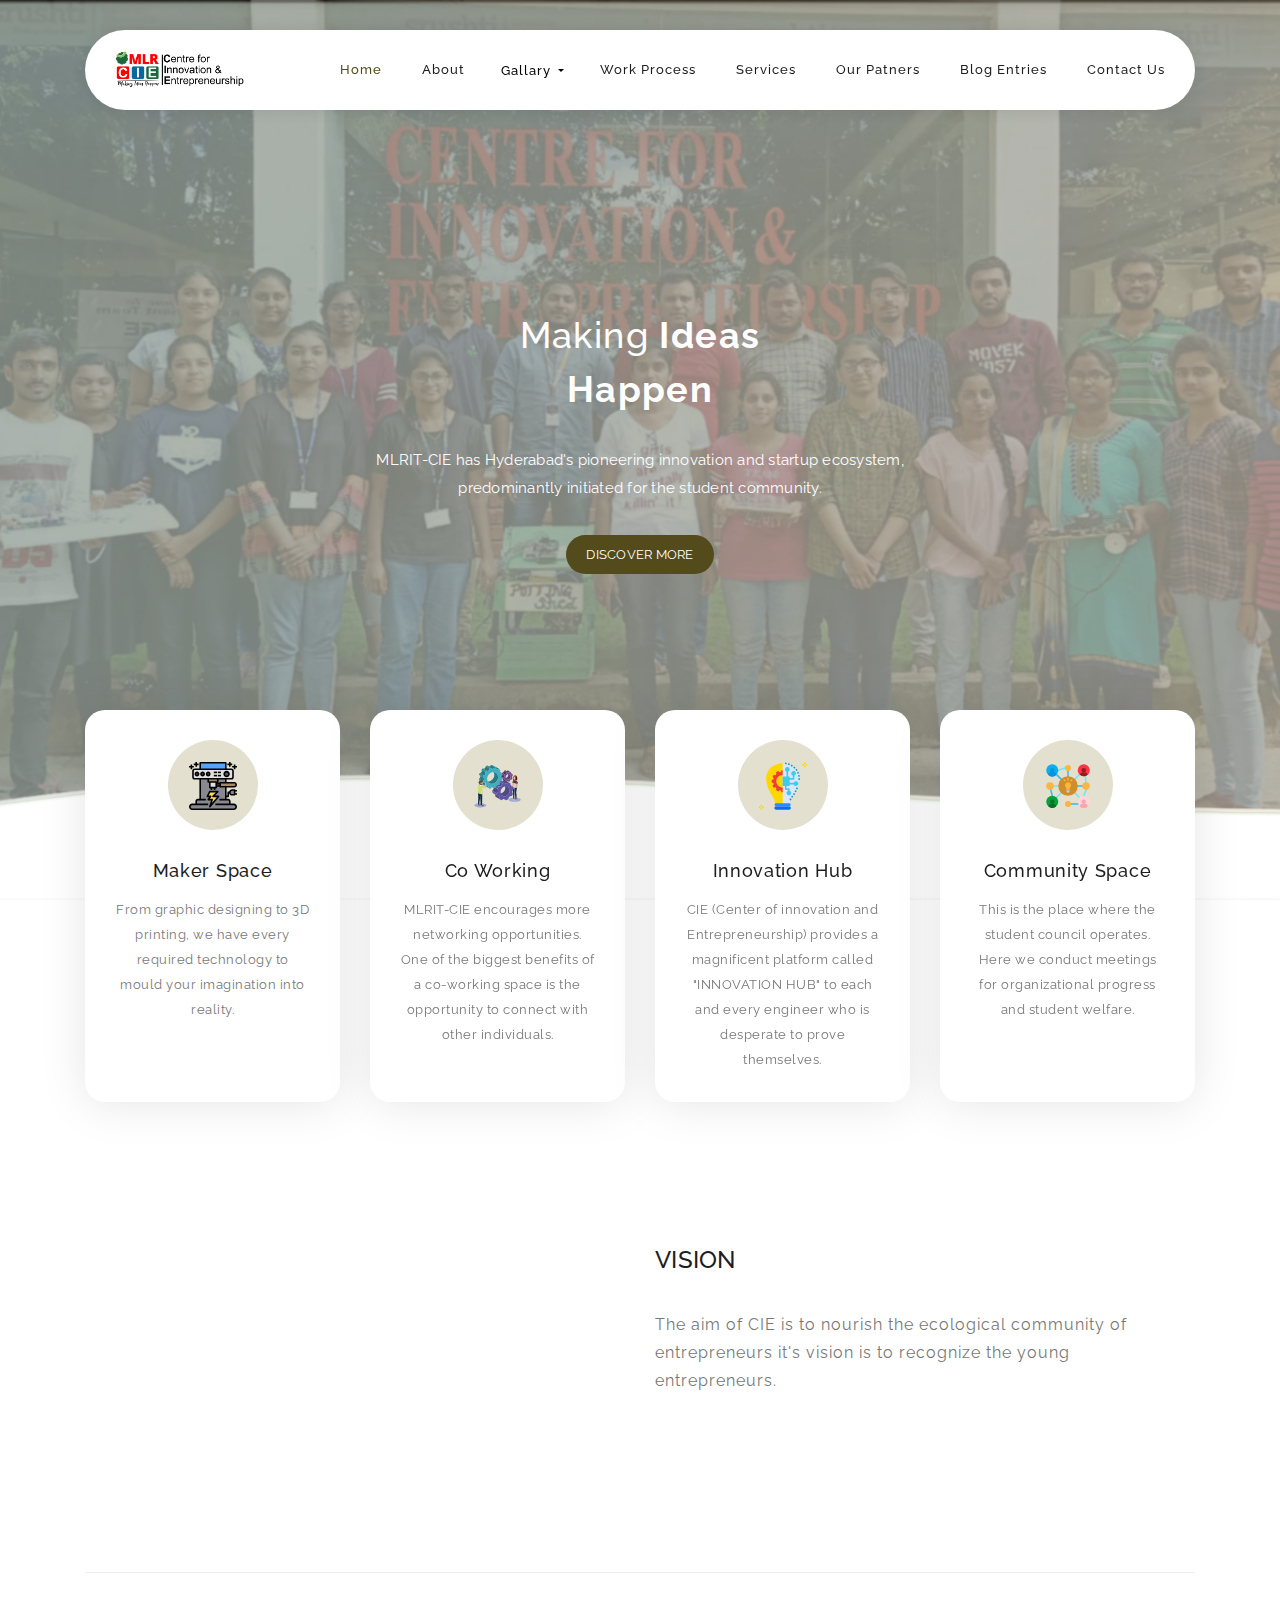
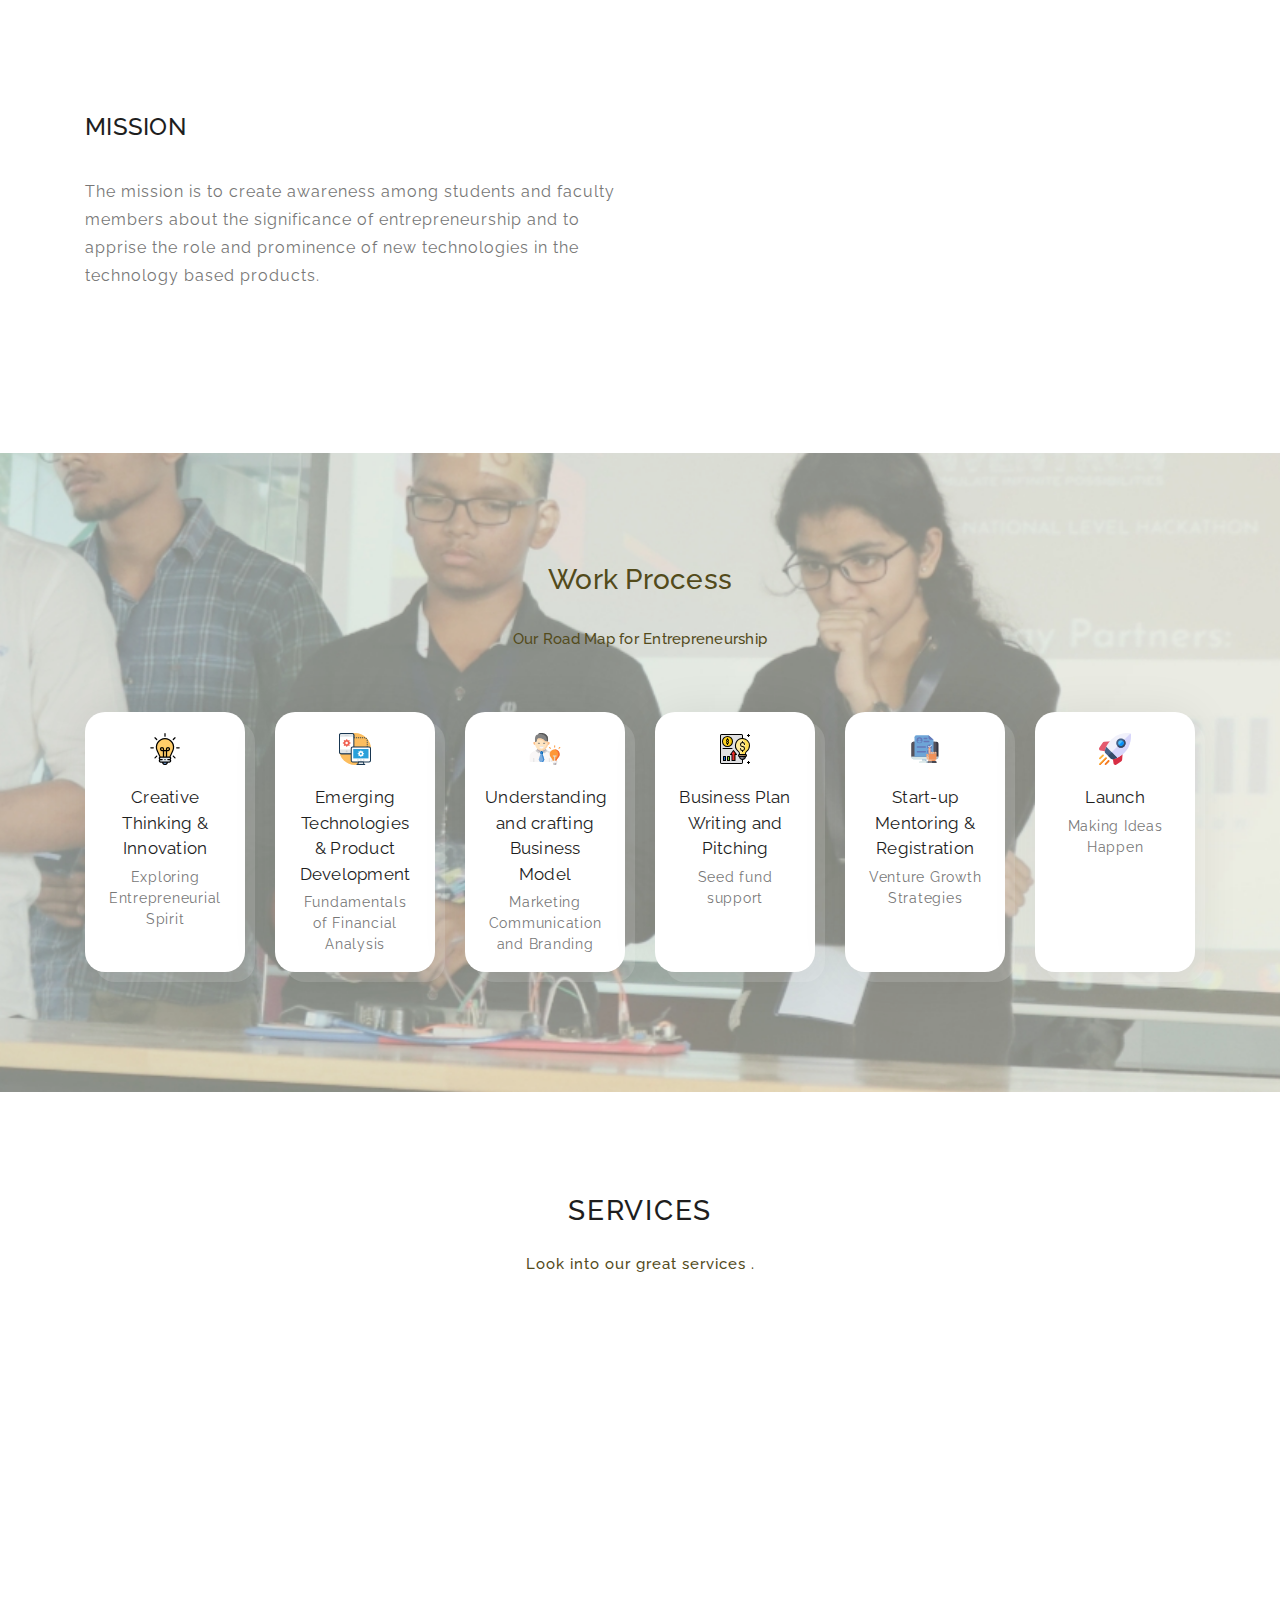
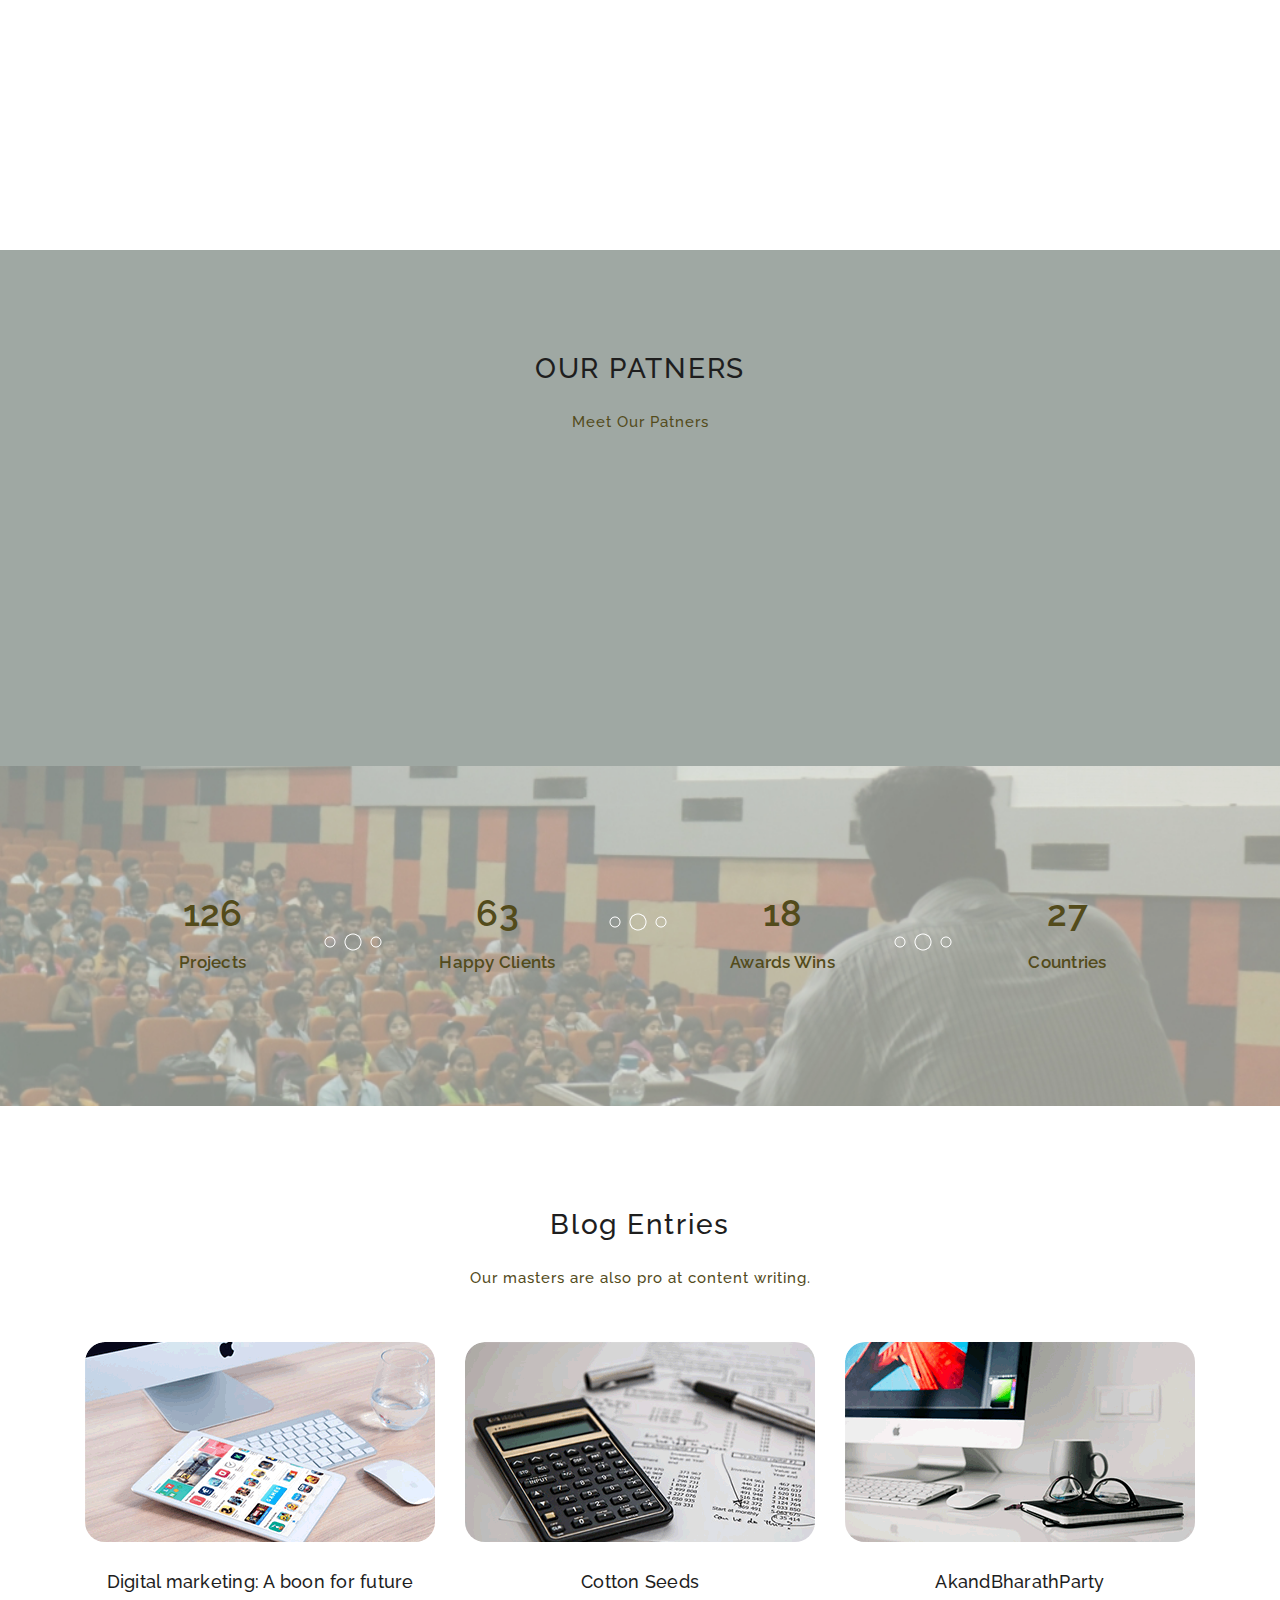
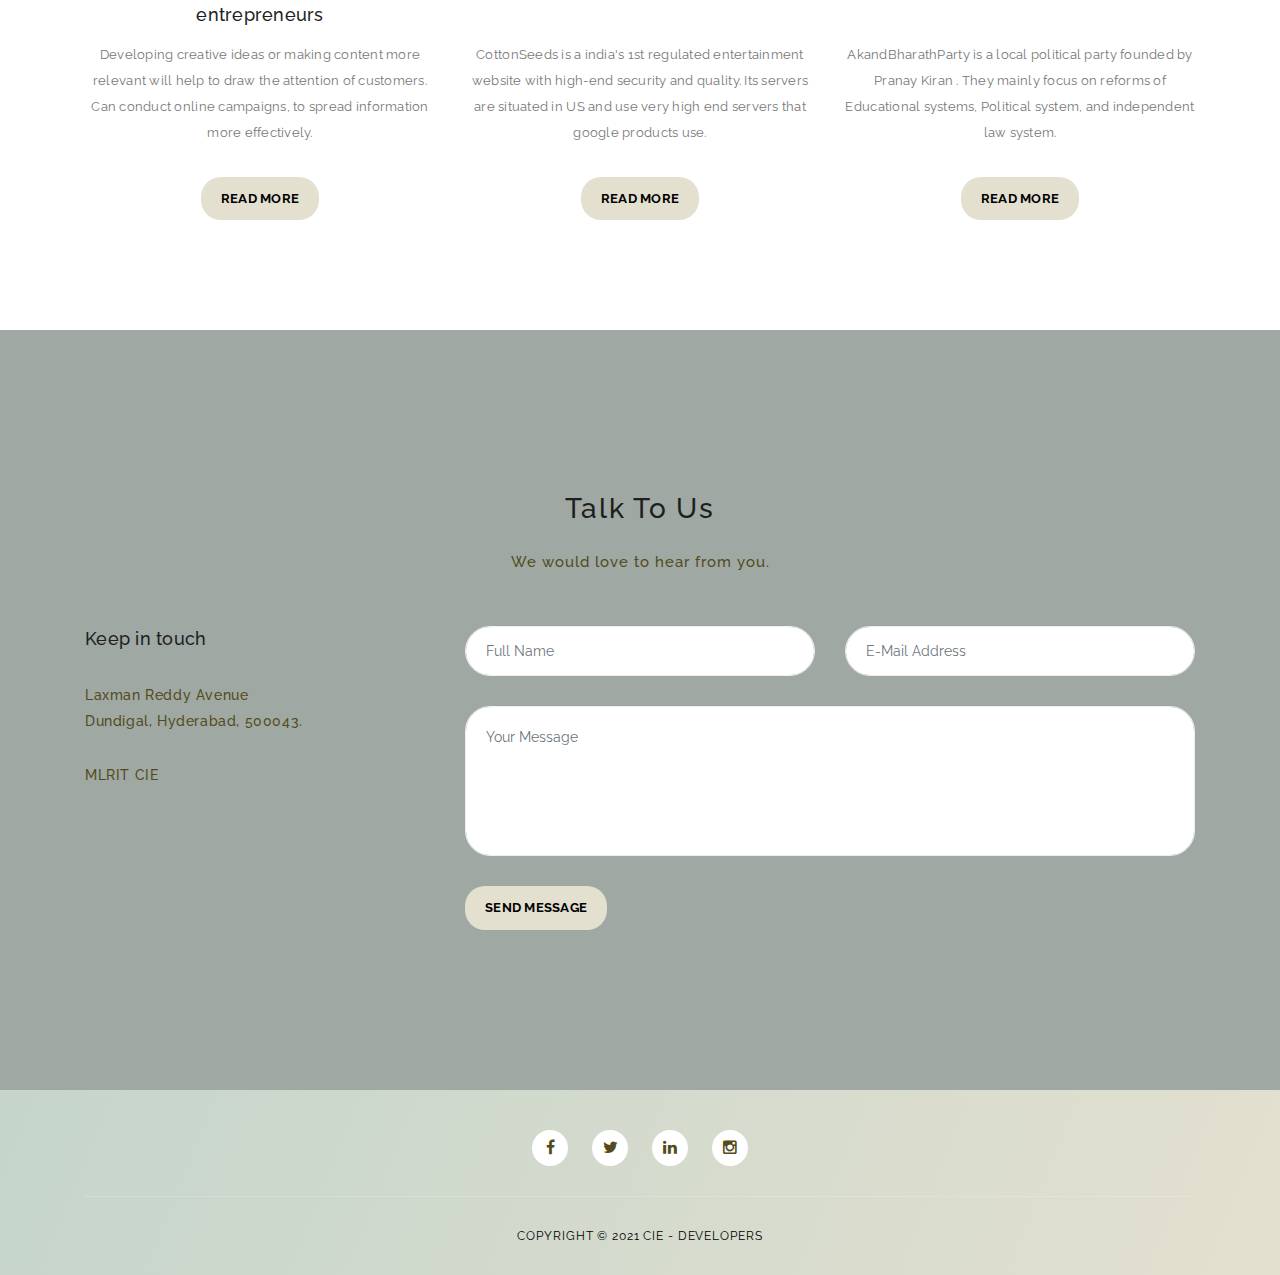
==== index.html @ 6cb30650 "CIE: /kick karthik & hemanth" ====
<!DOCTYPE html>
<html lang="en">
  <head>
    <meta charset="utf-8" />
    <meta
      name="viewport"
      content="width=device-width, initial-scale=1, shrink-to-fit=no"
    />
    <!-- <meta name="keywords" content="keyword #1, keyword #2, keyword #3"/> -->
    <meta name="robots" content="noindex" />
    <meta name="robots" content="nofollow" />
    <meta http-equiv="cache-control" content="no-cache" />
    <meta
      name="description"
      content="MLRIT-CIE has Hyderabad's pioneering innovation and startup ecosystem, predominantly initiated for the student community. "
    />
    <meta name="author" content="Pranay Kiran" />
    <link
      href="https://fonts.googleapis.com/css?family=Raleway:100,300,400,500,700,900"
      rel="stylesheet"
    />

    <title>CIE - MLRT</title>

    <!-- Additional CSS Files -->
    <link
      rel="stylesheet"
      type="text/css"
      href="assets/css/bootstrap.min.css"
    />

    <link rel="stylesheet" type="text/css" href="assets/css/font-awesome.css" />

    <link rel="stylesheet" href="assets/css/style.css" />
    <!-- JavaScript Bundle with Popper -->
    <script
      src="https://cdn.jsdelivr.net/npm/bootstrap@5.0.1/dist/js/bootstrap.bundle.min.js"
      integrity="sha384-gtEjrD/SeCtmISkJkNUaaKMoLD0//ElJ19smozuHV6z3Iehds+3Ulb9Bn9Plx0x4"
      crossorigin="anonymous"
    ></script>
  </head>

  <body>
    <!-- ***** Preloader Start ***** -->
    <div id="preloader">
      <div class="jumper">
        <div></div>
        <div></div>
        <div></div>
      </div>
    </div>
    <!-- ***** Preloader End ***** -->

    <!-- ***** Header Area Start ***** -->
    <header class="header-area header-sticky">
      <div class="container">
        <div class="row">
          <div class="col-12">
            <nav class="main-nav">
              <!-- ***** Logo Start ***** -->
              <a href="#" class="logo">
                <img
                  src="assets/images/logo.png"
                  alt="Softy Pinko"
                  width="130px"
                />
              </a>
              <!-- ***** Logo End ***** -->
              <!-- ***** Menu Start ***** -->
              <ul class="nav">
                <li><a href="#welcome" class="active">Home</a></li>
                <li><a href="#features">About</a></li>
                <li class="dropped dropdown">
                  <button
                    class="active btn-a-nav dropdown-toggle"
                    role="button"
                    onclick="window.location.href='#'"
                    id="dropdownMenuLink"
                    data-bs-toggle="dropdown"
                    aria-expanded="false"
                  >
                    Gallary
                  </button>
                  <ul class="dropdown-menu" aria-labelledby="dropdownMenuLink">
                    <li>
                      <a
                        class="dropdown-item"
                        onclick="window.location.href='team.html'"
                        href="#team"
                        >Team</a
                      >
                    </li>
                    <li>
                      <a
                        class="dropdown-item"
                        onclick="window.location.href='gallary.html'"
                        href="#events"
                        >Events</a
                      >
                    </li>
                  </ul>
                </li>
                <li><a href="#work-process">Work Process</a></li>
                <li><a href="#testimonials">Services</a></li>
                <li><a href="#pricing-plans">Our Patners</a></li>
                <li><a href="#blog">Blog Entries</a></li>
                <li><a href="#contact-us">Contact Us</a></li>
              </ul>
              <a class="menu-trigger">
                <span>Menu</span>
              </a>
              <!-- ***** Menu End ***** -->
            </nav>
          </div>
        </div>
      </div>
    </header>
    <!-- ***** Header Area End ***** -->

    <!-- ***** Welcome Area Start ***** -->
    <div class="welcome-area" id="welcome">
      <!-- ***** Header Text Start ***** -->
      <div class="header-text">
        <div class="container">
          <div class="row">
            <div
              class="
                offset-xl-3
                col-xl-6
                offset-lg-2
                col-lg-8 col-md-12 col-sm-12
              "
            >
              <h1>
                Making <strong>Ideas</strong><br />
                <strong>Happen</strong>
              </h1>
              <p>
                MLRIT-CIE has Hyderabad's pioneering innovation and startup
                ecosystem, predominantly initiated for the student community.
              </p>
              <a href="#features" class="main-button-slider">Discover More</a>
            </div>
          </div>
        </div>
      </div>
      <!-- ***** Header Text End ***** -->
    </div>
    <!-- ***** Welcome Area End ***** -->

    <!-- ***** Features Small Start ***** -->
    <section class="section home-feature">
      <div class="container">
        <div class="row">
          <div class="col-lg-12">
            <div class="row">
              <!-- ***** Features Small Item Start ***** -->
              <div
                class="col-lg-3 col-md-6 col-sm-6 col-12 feature-box"
                data-scroll-reveal="enter bottom move 50px over 0.6s after 0.2s"
              >
                <div class="features-small-item">
                  <div class="icon">
                    <i
                      ><img
                        src="assets/images/coffee-maker(1).svg"
                        alt=""
                        height="48px"
                    /></i>
                  </div>
                  <h5 class="features-title">Maker Space</h5>
                  <p>
                    From graphic designing to 3D printing, we have every
                    required technology to mould your imagination into reality.
                  </p>
                </div>
              </div>
              <!-- ***** Features Small Item End ***** -->

              <!-- ***** Features Small Item Start ***** -->
              <div
                class="col-lg-3 col-md-6 col-sm-6 col-12 feature-box"
                data-scroll-reveal="enter bottom move 50px over 0.6s after 0.2s"
              >
                <div class="features-small-item">
                  <div class="icon">
                    <i
                      ><img src="assets/images/cowork.svg" alt="" height="48px"
                    /></i>
                  </div>
                  <h5 class="features-title">Co Working</h5>
                  <p>
                    MLRIT-CIE encourages more networking opportunities. One of
                    the biggest benefits of a co-working space is the
                    opportunity to connect with other individuals.
                  </p>
                </div>
              </div>
              <!-- ***** Features Small Item End ***** -->

              <!-- ***** Features Small Item Start ***** -->
              <div
                class="col-lg-3 col-md-6 col-sm-6 col-12 feature-box"
                data-scroll-reveal="enter bottom move 50px over 0.6s after 0.4s"
              >
                <div class="features-small-item">
                  <div class="icon">
                    <i
                      ><img
                        src="assets/images/innovation.svg"
                        alt=""
                        height="48px"
                    /></i>
                  </div>
                  <h5 class="features-title">Innovation Hub</h5>
                  <p>
                    CIE (Center of innovation and Entrepreneurship) provides a
                    magnificent platform called "INNOVATION HUB" to each and
                    every engineer who is desperate to prove themselves.
                  </p>
                </div>
              </div>
              <!-- ***** Features Small Item End ***** -->

              <!-- ***** Features Small Item Start ***** -->
              <div
                class="col-lg-3 col-md-6 col-sm-6 col-12 feature-box"
                data-scroll-reveal="enter bottom move 50px over 0.6s after 0.6s"
              >
                <div class="features-small-item">
                  <div class="icon">
                    <i
                      ><img
                        src="assets/images/online-community.svg"
                        alt=""
                        height="48px"
                    /></i>
                  </div>
                  <h5 class="features-title">Community Space</h5>
                  <p>
                    This is the place where the student council operates. Here
                    we conduct meetings for organizational progress and student
                    welfare.
                  </p>
                </div>
              </div>
              <!-- ***** Features Small Item End ***** -->
            </div>
          </div>
        </div>
      </div>
    </section>
    <!-- ***** Features Small End ***** -->

    <!-- ***** Features Big Item Start ***** -->
    <section class="section padding-top-70 padding-bottom-0" id="features">
      <div class="container">
        <div class="row">
          <div
            class="col-lg-5 col-md-12 col-sm-12 align-self-center"
            data-scroll-reveal="enter left move 30px over 0.6s after 0.4s"
          >
            <img
              src="assets/images/creativity3.svg"
              class="rounded img-fluid d-block mx-auto"
              alt="App"
              width="280px"
            />
          </div>
          <div class="col-lg-1"></div>
          <div
            class="
              col-lg-6 col-md-12 col-sm-12
              align-self-center
              mobile-top-fix
            "
          >
            <div class="left-heading">
              <h2 class="section-title">VISION</h2>
            </div>
            <div class="left-text">
              <p>
                The aim of CIE is to nourish the ecological community of
                entrepreneurs it's vision is to recognize the young
                entrepreneurs.
              </p>
            </div>
          </div>
        </div>
        <div class="row">
          <div class="col-lg-12">
            <div class="hr"></div>
          </div>
        </div>
      </div>
    </section>
    <!-- ***** Features Big Item End ***** -->

    <!-- ***** Features Big Item Start ***** -->
    <section class="section padding-bottom-100">
      <div class="container">
        <div class="row">
          <div
            class="
              col-lg-6 col-md-12 col-sm-12
              align-self-center
              mobile-bottom-fix
            "
          >
            <div class="left-heading">
              <h2 class="section-title">MISSION</h2>
            </div>
            <div class="left-text">
              <p>
                The mission is to create awareness among students and faculty
                members about the significance of entrepreneurship and to
                apprise the role and prominence of new technologies in the
                technology based products.
              </p>
            </div>
          </div>
          <div class="col-lg-1"></div>
          <div
            class="
              col-lg-5 col-md-12 col-sm-12
              align-self-center
              mobile-bottom-fix-big
            "
            data-scroll-reveal="enter right move 30px over 0.6s after 0.4s"
          >
            <img
              src="assets/images/leadership.svg"
              class="rounded img-fluid d-block mx-auto"
              alt="App"
              width="280px"
            />
          </div>
        </div>
      </div>
    </section>
    <!-- ***** Features Big Item End ***** -->

    <!-- ***** Home Parallax Start ***** -->
    <section class="mini" id="work-process">
      <div class="mini-content">
        <div class="container">
          <div class="row">
            <div class="offset-lg-3 col-lg-6">
              <div class="info">
                <h1>Work Process</h1>
                <p>Our Road Map for Entrepreneurship</p>
              </div>
            </div>
          </div>

          <!-- ***** Mini Box Start ***** -->
          <div class="row">
            <div class="col-lg-2 col-md-3 col-sm-6 col-6">
              <a href="#" class="mini-box">
                <i
                  ><img src="assets/images/light-bulb.svg" alt="" width="32px"
                /></i>
                <strong>Creative Thinking & Innovation</strong>
                <span> Exploring Entrepreneurial Spirit </span>
              </a>
            </div>
            <div class="col-lg-2 col-md-3 col-sm-6 col-6">
              <a href="#" class="mini-box">
                <i
                  ><img src="assets/images/technology.svg" alt="" width="32px"
                /></i>
                <strong>Emerging Technologies & Product Development </strong>
                <span>Fundamentals of Financial Analysis </span>
              </a>
            </div>
            <div class="col-lg-2 col-md-3 col-sm-6 col-6">
              <a href="#" class="mini-box">
                <i><img src="assets/images/idea.svg" alt="" width="32px" /></i>
                <strong>Understanding and crafting Business Model</strong>
                <span>Marketing Communication and Branding </span>
              </a>
            </div>
            <div class="col-lg-2 col-md-3 col-sm-6 col-6">
              <a href="#" class="mini-box">
                <i
                  ><img src="assets/images/business.svg" alt="" width="32px"
                /></i>
                <strong>Business Plan Writing and Pitching </strong>
                <span>Seed fund support </span>
              </a>
            </div>
            <div class="col-lg-2 col-md-3 col-sm-6 col-6">
              <a href="#" class="mini-box">
                <i
                  ><img src="assets/images/enrollment.svg" alt="" width="32px"
                /></i>
                <strong>Start-up Mentoring & Registration </strong>
                <span>Venture Growth Strategies </span>
              </a>
            </div>
            <div class="col-lg-2 col-md-3 col-sm-6 col-6">
              <a href="#" class="mini-box">
                <i
                  ><img src="assets/images/shuttle.svg" alt="" width="32px"
                /></i>
                <strong>Launch</strong>
                <span>Making Ideas Happen</span>
              </a>
            </div>
          </div>
          <!-- ***** Mini Box End ***** -->
        </div>
      </div>
    </section>
    <!-- ***** Home Parallax End ***** -->

    <!-- ***** Testimonials Start ***** -->
    <section class="section" id="testimonials">
      <div class="container">
        <!-- ***** Section Title Start ***** -->
        <div class="row">
          <div class="col-lg-12">
            <div class="center-heading">
              <h2 class="section-title">SERVICES</h2>
            </div>
          </div>
          <div class="offset-lg-3 col-lg-6">
            <div class="center-text">
              <p>Look into our great services .</p>
            </div>
          </div>
        </div>
        <!-- ***** Section Title End ***** -->

        <div class="row">
          <div class="col-lg-12">
            <div class="row">
              <!-- ***** Features Small Item Start ***** -->
              <div
                class="col-lg-4 col-md-6 col-sm-6 col-12"
                data-scroll-reveal="enter bottom move 50px over 0.6s after 0.2s"
              >
                <div class="features-small-item">
                  <div class="icon">
                    <i
                      ><img
                        src="assets/images/mentorship.svg"
                        alt=""
                        height="48px"
                    /></i>
                  </div>
                  <h5 class="features-title">Mentoring program</h5>
                  <p>
                    We provide better mentoring and guidelines to freshman
                    engineering students in their micro projects. Members of CIE
                    get a chance to guide, motivate, provide technical support
                    and enhance students success rate in their micro projects.
                  </p>
                </div>
              </div>
              <!-- ***** Features Small Item End ***** -->

              <!-- ***** Features Small Item Start ***** -->
              <div
                class="col-lg-4 col-md-6 col-sm-6 col-12"
                data-scroll-reveal="enter bottom move 50px over 0.6s after 0.4s"
              >
                <div class="features-small-item">
                  <div class="icon">
                    <i
                      ><img
                        src="assets/images/acceleration.svg"
                        alt=""
                        height="48px"
                    /></i>
                  </div>
                  <h5 class="features-title">Makerspace Acceleration</h5>
                  <p>
                    This platform was set up to emphasize the innovative ideas
                    of the students. It is equipped with various machines like
                    3D laser cutting machines, Printers and multimedia
                    workstation. Under this, we conduct many hackathons, events,
                    capstone projects, robotics, IoT, AR/VR programming and much
                    more.
                  </p>
                </div>
              </div>
              <!-- ***** Features Small Item End ***** -->

              <!-- ***** Features Small Item Start ***** -->
              <div
                class="col-lg-4 col-md-6 col-sm-6 col-12"
                data-scroll-reveal="enter bottom move 50px over 0.6s after 0.6s"
              >
                <div class="features-small-item">
                  <div class="icon">
                    <i
                      ><img src="assets/images/fund.svg" alt="" height="48px"
                    /></i>
                  </div>
                  <h5 class="features-title">NEN</h5>
                  <p>
                    MLRIT CIE provides an entrepreneurship course where
                    engineers step into the world of business. Here, they have a
                    fair number of opportunities to develop their ideas into
                    ventures. This course is provided by a reputed organization,
                    the ”Wadhwani foundation”, which lays a path for many
                    desperate engineers who are willing to become successful
                    entrepreneurs.
                  </p>
                </div>
              </div>
              <!-- ***** Features Small Item End ***** -->
            </div>
          </div>
        </div>
      </div>
    </section>
    <!-- ***** Testimonials End ***** -->

    <!-- ***** Pricing Plans Start ***** -->
    <section class="section colored" id="pricing-plans">
      <div class="container">
        <!-- ***** Section Title Start ***** -->
        <div class="row">
          <div class="col-lg-12">
            <div class="center-heading">
              <h2 class="section-title">OUR PATNERS</h2>
            </div>
          </div>
          <div class="offset-lg-3 col-lg-6">
            <div class="center-text">
              <p>Meet Our Patners</p>
            </div>
          </div>
        </div>
        <!-- ***** Section Title End ***** -->

        <div
          class="row"
          style="
            display: grid;
            grid-template-columns: repeat(auto-fit, minmax(110px, 1fr));
            padding-left: 23px;
          "
        >
          <!-- ***** Pricing Item Start ***** -->
          <div
            class="patner-box"
            data-scroll-reveal="enter bottom move 50px over 0.6s after 0.2s"
          >
            <img src="assets\patners\codegyanPNG.png" width="100px" />
          </div>
          <div
            class="patner-box"
            data-scroll-reveal="enter bottom move 50px over 0.6s after 0.2s"
          >
            <img src="assets\patners\DSTpng.png" width="100px" />
          </div>
          <div
            class="patner-box"
            data-scroll-reveal="enter bottom move 50px over 0.6s after 0.2s"
          >
            <img src="assets\patners\EDIpng.png" width="100px" />
          </div>
          <div
            class="patner-box"
            data-scroll-reveal="enter bottom move 50px over 0.6s after 0.2s"
          >
            <img src="assets\patners\IICpng.png" width="100px" />
          </div>
          <div
            class="patner-box"
            data-scroll-reveal="enter bottom move 50px over 0.6s after 0.2s"
          >
            <img src="assets\patners\isbPNG.png" width="100px" />
          </div>
          <div
            class="patner-box"
            data-scroll-reveal="enter bottom move 50px over 0.6s after 0.2s"
          >
            <img src="assets\patners\MADBLKSpng.png" width="100px" />
          </div>
          <div
            class="patner-box"
            data-scroll-reveal="enter bottom move 50px over 0.6s after 0.2s"
          >
            <img src="assets\patners\MSMEpng.png" width="100px" />
          </div>
          <div
            class="patner-box"
            data-scroll-reveal="enter bottom move 50px over 0.6s after 0.2s"
          >
            <img src="assets\patners\strtupindPNG.png" width="100px" />
          </div>
          <div
            class="patner-box"
            data-scroll-reveal="enter bottom move 50px over 0.6s after 0.2s"
          >
            <img src="assets\patners\task png.png" width="100px" />
          </div>
          <div
            class="patner-box"
            data-scroll-reveal="enter bottom move 50px over 0.6s after 0.2s"
          >
            <img src="assets\patners\thubpng.png" width="100px" />
          </div>
          <div
            class="patner-box"
            data-scroll-reveal="enter bottom move 50px over 0.6s after 0.2s"
          >
            <img src="assets\patners\TICpng.png" width="100px" />
          </div>
          <div
            class="patner-box"
            data-scroll-reveal="enter bottom move 50px over 0.6s after 0.2s"
          >
            <img src="assets\patners\WADWANIpng.png" width="100px" />
          </div>
          <!-- ***** Pricing Item End ***** -->

          <!-- ***** Pricing Item End ***** -->
        </div>
      </div>
    </section>
    <!-- ***** Pricing Plans End ***** -->

    <!-- ***** Counter Parallax Start ***** -->
    <section class="counter">
      <div class="content">
        <div class="container">
          <div class="row">
            <div class="col-lg-3 col-md-6 col-sm-12">
              <div class="count-item decoration-bottom">
                <strong>126</strong>
                <span>Projects</span>
              </div>
            </div>
            <div class="col-lg-3 col-md-6 col-sm-12">
              <div class="count-item decoration-top">
                <strong>63</strong>
                <span>Happy Clients</span>
              </div>
            </div>
            <div class="col-lg-3 col-md-6 col-sm-12">
              <div class="count-item decoration-bottom">
                <strong>18</strong>
                <span>Awards Wins</span>
              </div>
            </div>
            <div class="col-lg-3 col-md-6 col-sm-12">
              <div class="count-item">
                <strong>27</strong>
                <span>Countries</span>
              </div>
            </div>
          </div>
        </div>
      </div>
    </section>
    <!-- ***** Counter Parallax End ***** -->

    <!-- ***** Blog Start ***** -->
    <section class="section" id="blog">
      <div class="container">
        <!-- ***** Section Title Start ***** -->
        <div class="row">
          <div class="col-lg-12">
            <div class="center-heading">
              <h2 class="section-title">Blog Entries</h2>
            </div>
          </div>
          <div class="offset-lg-3 col-lg-6">
            <div class="center-text">
              <p>Our masters are also pro at content writing.</p>
            </div>
          </div>
        </div>
        <!-- ***** Section Title End ***** -->

        <div class="row">
          <div class="col-lg-4 col-md-6 col-sm-12">
            <div class="blog-post-thumb">
              <div class="img">
                <img src="assets/images/blog-item-01.png" alt="" />
              </div>
              <div class="blog-content">
                <h3>
                  <a
                    href="https://mlritcie.blogspot.com/2021/03/digital-marketing-boon-for-future.html"
                    >Digital marketing: A boon for future entrepreneurs</a
                  >
                </h3>
                <div class="text">
                  Developing creative ideas or making content more relevant will
                  help to draw the attention of customers. Can conduct online
                  campaigns, to spread information more effectively.
                </div>
                <a
                  href="https://mlritcie.blogspot.com/2021/03/digital-marketing-boon-for-future.html"
                  class="main-button"
                  >Read More</a
                >
              </div>
            </div>
          </div>
          <div class="col-lg-4 col-md-6 col-sm-12">
            <div class="blog-post-thumb">
              <div class="img">
                <img src="assets/images/blog-item-02.png" alt="" />
              </div>
              <div class="blog-content">
                <h3>
                  <a href="https://cottonseeds.org">Cotton Seeds</a>
                </h3>
                <div class="text">
                  CottonSeeds is a india's 1st regulated entertainment website
                  with high-end security and quality. Its servers are situated
                  in US and use very high end servers that google products use.
                </div>
                <a href="https://cottonseeds.org" class="main-button"
                  >Read More</a
                >
              </div>
            </div>
          </div>
          <div class="col-lg-4 col-md-6 col-sm-12">
            <div class="blog-post-thumb">
              <div class="img">
                <img src="assets/images/blog-item-03.png" alt="" />
              </div>
              <div class="blog-content">
                <h3>
                  <a href="https://pranaykiran.netlify.app"
                    >AkandBharathParty</a
                  >
                </h3>
                <div class="text">
                  AkandBharathParty is a local political party founded by Pranay
                  Kiran . They mainly focus on reforms of Educational systems,
                  Political system, and independent law system.
                </div>
                <a href="https://pranaykiran.netlify.app" class="main-button"
                  >Read More</a
                >
              </div>
            </div>
          </div>
        </div>
      </div>
    </section>
    <!-- ***** Blog End ***** -->

    <!-- ***** Contact Us Start ***** -->
    <section class="section colored" id="contact-us">
      <div class="container">
        <!-- ***** Section Title Start ***** -->
        <div class="row">
          <div class="col-lg-12">
            <div class="center-heading">
              <h2 class="section-title">Talk To Us</h2>
            </div>
          </div>
          <div class="offset-lg-3 col-lg-6">
            <div class="center-text">
              <p>We would love to hear from you.</p>
            </div>
          </div>
        </div>
        <!-- ***** Section Title End ***** -->

        <div class="row">
          <!-- ***** Contact Text Start ***** -->
          <div class="col-lg-4 col-md-6 col-sm-12">
            <h5 class="margin-bottom-30">Keep in touch</h5>
            <div class="contact-text">
              <p>
                Laxman Reddy Avenue
                <br />Dundigal, Hyderabad, 500043.
              </p>
              <p>MLRIT CIE</p>
            </div>
          </div>
          <!-- ***** Contact Text End ***** -->

          <!-- ***** Contact Form Start ***** -->
          <div class="col-lg-8 col-md-6 col-sm-12">
            <div class="contact-form">
              <form id="contact" action="" method="get">
                <div class="row">
                  <div class="col-lg-6 col-md-12 col-sm-12">
                    <fieldset>
                      <input
                        name="name"
                        type="text"
                        class="form-control"
                        id="name"
                        placeholder="Full Name"
                        required=""
                      />
                    </fieldset>
                  </div>
                  <div class="col-lg-6 col-md-12 col-sm-12">
                    <fieldset>
                      <input
                        name="email"
                        type="email"
                        class="form-control"
                        id="email"
                        placeholder="E-Mail Address"
                        required=""
                      />
                    </fieldset>
                  </div>
                  <div class="col-lg-12">
                    <fieldset>
                      <textarea
                        name="message"
                        rows="6"
                        class="form-control"
                        id="message"
                        placeholder="Your Message"
                        required=""
                      ></textarea>
                    </fieldset>
                  </div>
                  <div class="col-lg-12">
                    <fieldset>
                      <button
                        type="submit"
                        id="form-submit"
                        class="main-button"
                      >
                        Send Message
                      </button>
                    </fieldset>
                  </div>
                </div>
              </form>
            </div>
          </div>
          <!-- ***** Contact Form End ***** -->
        </div>
      </div>
    </section>
    <!-- ***** Contact Us End ***** -->
    <section id="gallary"></section>
    <section id="team"></section>
    <section id="events"></section>

    <!-- ***** Footer Start ***** -->
    <footer>
      <div class="container">
        <div class="row">
          <div class="col-lg-12 col-md-12 col-sm-12">
            <ul class="social">
              <li>
                <a href="https://www.facebook.com/Mlrit_cie"
                  ><i class="fa fa-facebook"></i
                ></a>
              </li>
              <li>
                <a href="https://twitter.com/MlrFor"
                  ><i class="fa fa-twitter"></i
                ></a>
              </li>
              <li>
                <a href="https://www.linkedin.com/company/mlrit-cie/"
                  ><i class="fa fa-linkedin"></i
                ></a>
              </li>
              <li>
                <a href="https://instagram.com/mlritcie"
                  ><i class="fa fa-instagram"></i
                ></a>
              </li>
            </ul>
          </div>
        </div>
        <div class="row">
          <div class="col-lg-12">
            <p class="copyright">Copyright &copy; 2021 CIE - DEVELOPERS</p>
          </div>
        </div>
      </div>
    </footer>

    <!-- jQuery -->
    <script src="assets/js/jquery-2.1.0.min.js"></script>

    <!-- Bootstrap -->
    <script src="assets/js/popper.js"></script>
    <script src="assets/js/bootstrap.min.js"></script>

    <!-- Plugins -->
    <script src="assets/js/scrollreveal.min.js"></script>
    <script src="assets/js/waypoints.min.js"></script>
    <script src="assets/js/jquery.counterup.min.js"></script>
    <script src="assets/js/imgfix.min.js"></script>

    <!-- Global Init -->
    <script src="assets/js/custom.js"></script>
  </body>
</html>
---- assets/css/style.css ----
/*

Softy Pinko

https://templatemo.com/tm-535-softy-pinko

*/
/* ---------------------------------------------
Table of contents
------------------------------------------------
01. font & reset css
02. reset
03. global styles
04. header
05. welcome
06. features
07. team
08. pricing
09. blog
10. contact
11. footer
12. preloader

--------------------------------------------- */
/* 
---------------------------------------------
font & reset css
--------------------------------------------- 
*/
@import url("https://fonts.googleapis.com/css?family=Raleway:100,300,400,500,700,900");
/* 
---------------------------------------------
reset
--------------------------------------------- 
*/
html,
body,
div,
span,
applet,
object,
iframe,
h1,
h2,
h3,
h4,
h5,
h6,
p,
blockquote,
div pre,
a,
abbr,
acronym,
address,
big,
cite,
code,
del,
dfn,
em,
font,
img,
ins,
kbd,
q,
s,
samp,
small,
strike,
strong,
sub,
sup,
tt,
var,
b,
u,
i,
center,
dl,
dt,
dd,
ol,
ul,
li,
figure,
header,
nav,
section,
article,
aside,
footer,
figcaption {
  margin: 0;
  padding: 0;
  border: 0;
  outline: 0;
}

.clearfix:after {
  content: ".";
  display: block;
  clear: both;
  visibility: hidden;
  line-height: 0;
  height: 0;
}

.clearfix {
  display: inline-block;
}

html[xmlns] .clearfix {
  display: block;
}

* html .clearfix {
  height: 1%;
}

ul,
li {
  padding: 0;
  margin: 0;
  list-style: none;
}

header,
nav,
section,
article,
aside,
footer,
hgroup {
  display: block;
}

* {
  box-sizing: border-box;
}

html,
body {
  font-family: "Raleway", sans-serif;
  font-weight: 400;
  background-color: #fff;
  font-size: 16px;
  -ms-text-size-adjust: 100%;
  -webkit-font-smoothing: antialiased;
  -moz-osx-font-smoothing: grayscale;
}

a {
  text-decoration: none !important;
}

h1,
h2,
h3,
h4,
h5,
h6 {
  margin-top: 0px;
  margin-bottom: 0px;
}

ul {
  margin-bottom: 0px;
}

/* 
---------------------------------------------
global styles
--------------------------------------------- 
*/
html,
body {
  background: #fff;
  font-family: "Raleway", sans-serif;
}

::selection {
  background: #ff589e;
  color: #fff;
}

::-moz-selection {
  background: #ff589e;
  color: #fff;
}

.section {
  position: relative;
  padding-top: 100px;
  padding-bottom: 80px;
}

.section.colored {
  background: #9fa8a3;
}

.hr {
  bottom: 0px;
  width: 100%;
  height: 1px;
  margin-top: 100px;
  border-bottom: 1px solid #eee;
}

.left-heading.light .section-title {
  color: #ffffff;
}

.left-heading .section-title {
  font-weight: 500;
  font-size: 24px;
  line-height: 42px;
  color: #1e1e1e;
  letter-spacing: 0.25px;
  margin-bottom: 30px;
  position: relative;
}

.center-heading {
  text-align: center;
}

.center-heading .section-title {
  font-weight: 500;
  font-size: 28px;
  color: #1e1e1e;
  letter-spacing: 1.75px;
  line-height: 38px;
  margin-bottom: 20px;
}

.center-heading.colored .section-title {
  color: #ffffff;
}

.center-text {
  text-align: center;
  font-weight: 500;
  font-size: 16px;
  color: #777;
  line-height: 28px;
  letter-spacing: 1px;
  margin-bottom: 50px;
}

.center-text.colored {
  color: #fff;
}

.center-text p {
  font-size: 15px;
  color: #534b1b;
  margin-bottom: 30px;
}

.left-text {
  font-weight: 400;
  font-size: 16px;
  color: #777;
  line-height: 28px;
  letter-spacing: 1px;
}

.left-text.light {
  color: #fff;
}

.left-text p {
  margin-bottom: 30px;
}

.left-text p.dark {
  color: #3b566e;
}

.padding-bottom-top-60 {
  padding-top: 60px !important;
  padding-bottom: 60px !important;
}

.padding-bottom-80 {
  padding-bottom: 80px !important;
}

.padding-bottom-100 {
  padding-bottom: 100px !important;
}

.border-bottom {
  border-bottom: 1px solid #eee !important;
}

.mbottom-30 {
  margin-bottom: 30px !important;
}

.align-self-center {
  -ms-flex-item-align: center !important;
  align-self: center !important;
}

.align-self-bottom {
  -ms-flex-item-align: flex-end !important;
  align-self: flex-end !important;
}

.padding-bottom-0 {
  padding-bottom: 0px !important;
}

.padding-top-0 {
  padding-top: 0px !important;
}

.padding-top-80 {
  padding-top: 80px !important;
}

.padding-top-70 {
  padding-top: 70px !important;
}

.padding-top-20 {
  padding-top: 20px !important;
}

.margin-bottom-0 {
  margin-bottom: 0px !important;
}

.margin-bottom-30 {
  margin-bottom: 30px !important;
}

.margin-top-30 {
  margin-top: 30px !important;
}

.margin-top-15 {
  margin-top: 15px !important;
}

.margin-bottom-45 {
  margin-bottom: 45px !important;
}

.margin-bottom-20 {
  margin-bottom: 20px !important;
}

.margin-bottom-60 {
  margin-bottom: 60px !important;
}

.margin-bottom-100 {
  margin-bottom: 100px !important;
}

@media (max-width: 991px) {
  html,
  body {
    overflow-x: hidden;
  }
  .mobile-top-fix {
    margin-top: 30px;
    margin-bottom: 0px;
  }
  .mobile-bottom-fix {
    margin-bottom: 30px;
  }
  .mobile-bottom-fix-big {
    margin-bottom: 60px;
  }
}

a.main-button-slider {
  font-size: 13px;
  border-radius: 20px;
  padding: 12px 20px;
  background-color: #534b1b;
  text-transform: uppercase;
  color: #fff;
  letter-spacing: 0.25px;
  -webkit-transition: all 0.3s ease 0s;
  -moz-transition: all 0.3s ease 0s;
  -o-transition: all 0.3s ease 0s;
  transition: all 0.3s ease 0s;
}

a.main-button-slider:hover {
  background-color: #e3e0cf;
  color: #000;
  font-weight: bold;
}

a.main-button {
  font-size: 13px;
  border-radius: 20px;
  padding: 12px 20px;
  font-weight: bold;
  background-color: #e3e0cf;
  text-transform: uppercase;
  color: #000;
  letter-spacing: 0.25px;
  -webkit-transition: all 0.3s ease 0s;
  -moz-transition: all 0.3s ease 0s;
  -o-transition: all 0.3s ease 0s;
  transition: all 0.3s ease 0s;
}

a.main-button:hover {
  background-color: #534b1b;
  color: #fff;
}

button.main-button {
  outline: none;
  border: none;
  cursor: pointer;
  font-size: 13px;
  border-radius: 20px;
  padding: 12px 20px;
  background-color: #e3e0cf;
  text-transform: uppercase;
  color: #000;
  font-weight: bold;
  letter-spacing: 0.25px;
  -webkit-transition: all 0.3s ease 0s;
  -moz-transition: all 0.3s ease 0s;
  -o-transition: all 0.3s ease 0s;
  transition: all 0.3s ease 0s;
}

button.main-button:hover {
  background-color: #534b1b;
  color: #fff;
}

/* 
---------------------------------------------
header
--------------------------------------------- 
*/
.header-area {
  position: fixed;
  top: 30px;
  left: 0px;
  right: 0px;
  z-index: 100;
  height: 100px;
  -webkit-transition: all 0.3s ease 0s;
  -moz-transition: all 0.3s ease 0s;
  -o-transition: all 0.3s ease 0s;
  transition: all 0.3s ease 0s;
}

.header-area .main-nav {
  box-shadow: 0px 0px 15px rgba(0, 0, 0, 0.1);
  border-radius: 40px;
  min-height: 80px;
  background: #fff;
}

.header-area .main-nav .logo {
  float: left;
  margin-top: 37px;
  -webkit-transition: all 0.3s ease 0s;
  -moz-transition: all 0.3s ease 0s;
  -o-transition: all 0.3s ease 0s;
  transition: all 0.3s ease 0s;
  margin-left: 30px;
}

.header-area .main-nav .logo img {
  -webkit-transition: all 0.3s ease 0s;
  -moz-transition: all 0.3s ease 0s;
  -o-transition: all 0.3s ease 0s;
  transition: all 0.3s ease 0s;
}

.header-area .main-nav .nav {
  float: right;
  margin-top: 27px;
  margin-left: 0px;
  margin-right: 30px;
  -webkit-transition: all 0.3s ease 0s;
  -moz-transition: all 0.3s ease 0s;
  -o-transition: all 0.3s ease 0s;
  transition: all 0.3s ease 0s;
  position: relative;
  z-index: 999;
}

.header-area .main-nav .nav li {
  padding-left: 20px;
  padding-right: 20px;
}

.header-area .main-nav .nav li:last-child {
  padding-right: 0px;
}

.header-area .main-nav .nav li a {
  display: block;
  font-weight: 500;
  font-size: 13px;
  color: #fff;
  -webkit-transition: all 0.3s ease 0s;
  -moz-transition: all 0.3s ease 0s;
  -o-transition: all 0.3s ease 0s;
  transition: all 0.3s ease 0s;
  height: 40px;
  line-height: 40px;
  border: transparent;
  letter-spacing: 1px;
}

.header-area .main-nav .nav li a:hover {
  color: #534b1b;
}

.header-area .main-nav .menu-trigger {
  cursor: pointer;
  display: block;
  position: absolute;
  top: 23px;
  width: 32px;
  height: 40px;
  text-indent: -9999em;
  z-index: 99;
  right: 40px;
  display: none;
}

.header-area .main-nav .menu-trigger span,
.header-area .main-nav .menu-trigger span:before,
.header-area .main-nav .menu-trigger span:after {
  -moz-transition: all 0.4s;
  -o-transition: all 0.4s;
  -webkit-transition: all 0.4s;
  transition: all 0.4s;
  background-color: #3b566e;
  display: block;
  position: absolute;
  width: 30px;
  height: 2px;
  left: 0;
}

.header-area .main-nav .menu-trigger span:before,
.header-area .main-nav .menu-trigger span:after {
  -moz-transition: all 0.4s;
  -o-transition: all 0.4s;
  -webkit-transition: all 0.4s;
  transition: all 0.4s;
  background-color: #3b566e;
  display: block;
  position: absolute;
  width: 30px;
  height: 2px;
  left: 0;
  width: 75%;
}

.header-area .main-nav .menu-trigger span:before,
.header-area .main-nav .menu-trigger span:after {
  content: "";
}

.header-area .main-nav .menu-trigger span {
  top: 16px;
}

.header-area .main-nav .menu-trigger span:before {
  -moz-transform-origin: 33% 100%;
  -ms-transform-origin: 33% 100%;
  -webkit-transform-origin: 33% 100%;
  transform-origin: 33% 100%;
  top: -10px;
  z-index: 10;
}

.header-area .main-nav .menu-trigger span:after {
  -moz-transform-origin: 33% 0;
  -ms-transform-origin: 33% 0;
  -webkit-transform-origin: 33% 0;
  transform-origin: 33% 0;
  top: 10px;
}

.header-area .main-nav .menu-trigger.active span,
.header-area .main-nav .menu-trigger.active span:before,
.header-area .main-nav .menu-trigger.active span:after {
  background-color: transparent;
  width: 100%;
}

.header-area .main-nav .menu-trigger.active span:before {
  -moz-transform: translateY(6px) translateX(1px) rotate(45deg);
  -ms-transform: translateY(6px) translateX(1px) rotate(45deg);
  -webkit-transform: translateY(6px) translateX(1px) rotate(45deg);
  transform: translateY(6px) translateX(1px) rotate(45deg);
  background-color: #3b566e;
}

.header-area .main-nav .menu-trigger.active span:after {
  -moz-transform: translateY(-6px) translateX(1px) rotate(-45deg);
  -ms-transform: translateY(-6px) translateX(1px) rotate(-45deg);
  -webkit-transform: translateY(-6px) translateX(1px) rotate(-45deg);
  transform: translateY(-6px) translateX(1px) rotate(-45deg);
  background-color: #3b566e;
}

.header-area.header-sticky {
  min-height: 80px;
}

.header-area.header-sticky .logo {
  margin-top: 20px;
}

.header-area.header-sticky .nav {
  margin-top: 20px !important;
}

.header-area.header-sticky .nav li a {
  color: #1e1e1e;
}

.header-area.header-sticky .nav li a.active {
  color: #534b1b;
}

@media (max-width: 1200px) {
  .header-area .main-nav .nav li {
    padding-left: 12px;
    padding-right: 12px;
  }
  .header-area .main-nav:before {
    display: none;
  }
}

@media (max-width: 991px) {
  .header-area {
    padding: 0px 15px;
    height: 80px;
    box-shadow: none;
    text-align: center;
  }
  .header-area .container {
    padding: 0px;
  }
  .header-area .logo {
    margin-top: 20px !important;
    margin-left: 30px;
  }
  .header-area .menu-trigger {
    display: block !important;
  }
  .header-area .main-nav {
    overflow: hidden;
  }
  .header-area .main-nav .nav {
    float: none;
    width: 100%;
    margin-top: 80px !important;
    display: none;
    -webkit-transition: all 0s ease 0s;
    -moz-transition: all 0s ease 0s;
    -o-transition: all 0s ease 0s;
    transition: all 0s ease 0s;
    margin-left: 0px;
  }
  .header-area .main-nav .nav li:first-child {
    border-top: 1px solid #eee;
  }
  .header-area .main-nav .nav li {
    width: 100%;
    background: #fff;
    border-bottom: 1px solid #eee;
    padding-left: 0px !important;
    padding-right: 0px !important;
  }
  .header-area .main-nav .nav li a {
    height: 50px !important;
    line-height: 50px !important;
    padding: 0px !important;
    border: none !important;
    background: #fff !important;
    color: #3b566e !important;
  }
  .header-area .main-nav .nav li a:hover {
    background: #eee !important;
  }
}

@media (min-width: 992px) {
  .header-area .main-nav .nav {
    display: flex !important;
  }
}

/* 
---------------------------------------------
welcome
--------------------------------------------- 
*/
.welcome-area {
  overflow: hidden;
  position: relative;
  display: flex;
  align-items: center;
  justify-content: center;
  background-image: url(../images/banner-bg.png);
  background-repeat: no-repeat;
  background-position: center center;
  background-size: cover;
  height: 100vh;
}

.welcome-area .header-text {
  position: absolute;
  top: 50%;
  transform: translateY(-55%);
  text-align: center;
  width: 100%;
}

.welcome-area .header-text h1 {
  font-weight: 500;
  font-size: 36px;
  line-height: 54px;
  letter-spacing: 1.4px;
  margin-bottom: 30px;
  color: #fff;
}

.welcome-area .header-text p {
  font-weight: 400;
  font-size: 15px;
  color: #fff;
  line-height: 28px;
  letter-spacing: 0.25px;
  margin-bottom: 40px;
  position: relative;
}

@media (max-width: 991px) {
  .welcome-area .header-text {
    top: 65% !important;
    transform: perspective(1px) translateY(-60%) !important;
    text-align: center;
  }
  .welcome-area .header-text h1 {
    text-align: center;
    color: #fff;
    margin-bottom: 15px;
  }
  .welcome-area .header-text h1 span {
    color: #fff;
  }
  .welcome-area .header-text p {
    text-align: center;
    color: #fff;
    margin-bottom: 20px;
  }
}

@media (max-width: 820px) {
  .welcome-area .header-text {
    top: 65% !important;
    transform: perspective(1px) translateY(-60%) !important;
  }
  .welcome-area .header-text h1 {
    font-size: 22px;
    line-height: 30px;
    margin-bottom: 15px;
  }
  .welcome-area .header-text p {
    margin-bottom: 20px;
  }
}

@media (max-width: 765px) {
  .welcome-area {
    margin-bottom: 100px;
  }
  .welcome-area .header-text {
    top: 50% !important;
    transform: perspective(1px) translateY(-50%) !important;
    text-align: center;
  }
  .welcome-area .header-text .buttons {
    display: none;
  }
  .welcome-area .header-text h1 {
    font-weight: 600;
    font-size: 24px !important;
    line-height: 30px !important;
    margin-bottom: 30px !important;
  }
  .welcome-area .header-text h1 span {
    color: #fff;
  }
  .welcome-area .header-text p {
    text-align: center;
    color: #fff;
    font-size: 14px;
    line-height: 22px;
    margin-bottom: 40px;
  }
}

/* 
---------------------------------------------
features
--------------------------------------------- 
*/
.feature-box {
  margin-bottom: 20px;
}
.features-small-item {
  cursor: pointer;
  display: block;
  background: #ffffff;
  box-shadow: 0 2px 48px 0 rgba(0, 0, 0, 0.1);
  -webkit-border-radius: 20px;
  -moz-border-radius: 20px;
  border-radius: 20px;
  padding: 30px;
  text-align: center;
  -webkit-transition: all 0.3s ease 0s;
  -moz-transition: all 0.3s ease 0s;
  -o-transition: all 0.3s ease 0s;
  transition: all 0.3s ease 0s;
  position: relative;
  /* margin-bottom: 30px; */
  /* height: 490px; */
  height: 100%;
}

.features-small-item:hover .icon {
  background-color: #534b1b;
}

.features-small-item .icon {
  -webkit-transition: all 0.3s ease 0s;
  -moz-transition: all 0.3s ease 0s;
  -o-transition: all 0.3s ease 0s;
  transition: all 0.3s ease 0s;
  width: 90px;
  height: 90px;
  line-height: 90px;
  margin: auto;
  position: relative;
  margin-bottom: 30px;
  background: #e3e0cf;
  -webkit-border-radius: 50%;
  -moz-border-radius: 50%;
  border-radius: 50%;
}

.features-small-item .icon i {
  font-size: 18px;
  color: #fff;
}

.features-small-item .features-title {
  font-weight: 500;
  font-size: 18px;
  color: #1e1e1e;
  letter-spacing: 0.7px;
  margin-bottom: 15px;
  position: relative;
  z-index: 2;
}

.features-small-item p {
  font-weight: 400;
  font-size: 13px;
  color: #777;
  letter-spacing: 0.5px;
  line-height: 25px;
  position: relative;
  z-index: 2;
}

.features-small-item a {
  float: right;
  position: relative;
  z-index: 2;
}

.home-feature {
  padding-bottom: 0px;
  padding-top: 30px;
  margin-top: -220px;
  z-index: 9;
}

@media (max-width: 991px) {
  .home-feature {
    padding-bottom: 0px;
    padding-top: 0px;
    margin-top: 0px;
  }
}

/* 
---------------------------------------------
parallax & home seperator
--------------------------------------------- 
*/
.mini {
  min-height: 215px;
  overflow: hidden;
  position: relative;
  padding-top: 90px;
  padding-bottom: 90px;
}

.mini:before {
  content: "";
  position: absolute;
  width: 140%;
  height: 140%;
  opacity: 0.95;
  background-repeat: no-repeat;
  background-size: cover;
  background-position: center center;
  background-image: url(../images/work-process-bg.jpg);
  z-index: 2;
  top: -20%;
  left: -20%;
}

.mini .mini-content {
  position: relative;
  z-index: 3;
}

.mini .mini-content .info {
  text-align: center;
  color: #fff;
  padding-top: 20px;
  padding-bottom: 20px;
}

.mini .mini-content .info small {
  display: block;
  font-weight: 400;
  font-size: 13px;
  margin-bottom: 5px;
}

.mini .mini-content .info strong {
  font-weight: 700;
  font-size: 17px;
  margin-bottom: 40px;
  display: block;
}

.mini .mini-content .info h1 {
  color: #534b1b;
  font-weight: 500;
  font-size: 28px;
  letter-spacing: 0.25px;
  margin-bottom: 30px;
}

.mini .mini-content .info p {
  letter-spacing: 1px;
  margin-bottom: 40px;
  color: #534b1b;
  letter-spacing: 0.25px;
  line-height: 26px;
  font-weight: 500;
  font-size: 15px;
}

.mini .mini-content .info p span {
  text-decoration: underline;
}

.mini .mini-content .mini-box {
  display: block;
  background: #fff;
  padding: 20px;
  border-radius: 20px;
  box-shadow: 0 2px 48px 0 rgba(0, 0, 0, 0.08);
  margin-bottom: 30px;
  position: relative;
  -webkit-transition: all 0.3s ease 0s;
  -moz-transition: all 0.3s ease 0s;
  -o-transition: all 0.3s ease 0s;
  transition: all 0.3s ease 0s;
  text-align: center;
  height: 260px;
}

.mini .mini-content .mini-box:hover {
  margin-top: -10px;
}

.mini .mini-content .mini-box:before {
  content: "";
  position: absolute;
  z-index: -1;
  background: #fff;
  width: 100%;
  opacity: 0.15;
  height: 100%;
  bottom: -10px;
  left: 0px;
  right: -20px;
  margin: auto;
  border-radius: 20px;
}

.mini .mini-content .mini-box i {
  display: block;
  font-size: 20px;
  margin-bottom: 15px;
}

.mini .mini-content .mini-box span {
  display: block;
  font-weight: 400;
  font-size: 14px;
  color: #777;
  letter-spacing: 0.75px;
}

.mini .mini-content .mini-box strong {
  display: block;
  font-weight: 400;
  font-size: 17px;
  color: #1e1e1e;
  letter-spacing: 0.25px;
  margin-bottom: 5px;
  margin-top: 20px;
}

.counter {
  overflow: hidden;
  position: relative;
}

.counter:before {
  content: "";
  position: absolute;
  width: 140%;
  height: 140%;
  opacity: 0.9;
  background-image: url(../images/fun-facts-bg.jpg);
  background-repeat: no-repeat;
  background-size: cover;
  background-position: center center;
  z-index: 2;
  top: -20%;
  left: -20%;
}

.counter .content {
  position: relative;
  z-index: 3;
  width: 100%;
}

.counter .content .count-item {
  height: 340px;
  position: relative;
  float: left;
  width: 100%;
}

.counter .content .count-item.decoration-bottom {
  position: relative;
}

.counter .content .count-item.decoration-bottom:after {
  content: "";
  position: absolute;
  width: 70%;
  height: 32px;
  top: 160px;
  left: 70%;
  background: url(../images/circle-dec.png) center center no-repeat;
  -webkit-transition: all 0.3s ease 0s;
  -moz-transition: all 0.3s ease 0s;
  -o-transition: all 0.3s ease 0s;
  transition: all 0.3s ease 0s;
}

.counter .content .count-item.decoration-top {
  position: relative;
}

.counter .content .count-item.decoration-top:after {
  content: "";
  position: absolute;
  width: 70%;
  height: 32px;
  top: 140px;
  left: 70%;
  background: url(../images/circle-dec.png) center center no-repeat;
  -webkit-transition: all 0.3s ease 0s;
  -moz-transition: all 0.3s ease 0s;
  -o-transition: all 0.3s ease 0s;
  transition: all 0.3s ease 0s;
}

.counter .content .count-item:hover strong {
  margin-top: 110px;
}

.counter .content .count-item strong {
  display: block;
  text-align: center;
  font-weight: 600;
  font-size: 36px;
  letter-spacing: 0.25px;
  margin-bottom: 10px;
  color: #534b1b;
  margin-top: 120px;
  -webkit-transition: all 0.3s ease 0s;
  -moz-transition: all 0.3s ease 0s;
  -o-transition: all 0.3s ease 0s;
  transition: all 0.3s ease 0s;
}

.counter .content .count-item span {
  display: block;
  text-align: center;
  color: #534b1b;
  font-weight: 600;
  font-size: 17px;
  letter-spacing: 0.25px;
}

@media (max-width: 991px) {
  .parallax {
    padding-top: 60px;
    padding-bottom: 60px;
    min-height: auto;
  }
  .parallax .content {
    position: relative !important;
    top: 0% !important;
    transform: perspective(1px) translateY(0%) !important;
  }
  .counter {
    padding-top: 60px;
    padding-bottom: 60px;
  }
  .counter .content {
    position: relative !important;
    top: 0% !important;
    transform: perspective(1px) translateY(0%) !important;
  }
  .counter .content .count-item {
    height: auto;
    padding-top: 20px;
    padding-bottom: 20px;
  }
  .counter .content .count-item:hover strong {
    margin-top: 0px;
  }
  .counter .content .count-item:before {
    display: none;
  }
  .counter .content .count-item:after {
    display: none;
  }
  .counter .content .count-item strong {
    margin-top: 0px;
  }
}

/* 
---------------------------------------------
team
--------------------------------------------- 
*/
.team-item {
  background: #fff;
  box-shadow: 0 2px 48px 0 rgba(0, 0, 0, 0.1);
  border-radius: 20px;
  position: relative;
  margin-bottom: 30px;
  padding-bottom: 25px;
}

.team-item:hover .team-content .team-info {
  margin-left: 30px;
}

.team-item i {
  display: block;
  margin-left: 25px;
  margin-top: 25px;
  font-size: 30px;
  color: #4e47de;
  text-align: center;
}

.team-item .user-image {
  width: 60px;
  height: 60px;
  overflow: hidden;
  -webkit-border-radius: 100px;
  -moz-border-radius: 100px;
  border-radius: 100px;
  -webkit-transition: all 0.3s ease 0s;
  -moz-transition: all 0.3s ease 0s;
  -o-transition: all 0.3s ease 0s;
  transition: all 0.3s ease 0s;
  margin-left: 25px;
  float: left;
}

.team-item .team-content {
  text-align: left;
  overflow: hidden;
}

.team-item .team-content .team-info {
  float: left;
  margin-left: 20px;
  margin-top: 8px;
  -webkit-transition: all 0.3s ease 0s;
  -moz-transition: all 0.3s ease 0s;
  -o-transition: all 0.3s ease 0s;
  transition: all 0.3s ease 0s;
}

.team-item .team-content .team-info .user-name {
  display: block;
  font-weight: 400;
  font-size: 17px;
  color: #1e1e1e;
  letter-spacing: 0.25px;
  margin-bottom: 5px;
}

.team-item .team-content .team-info span {
  display: block;
  font-weight: 400;
  font-size: 15px;
  color: #ff589e;
  letter-spacing: 0.25px;
}

.team-item .team-content p {
  margin-top: 25px;
  padding-left: 25px;
  padding-right: 25px;
  margin-bottom: 25px;
  font-weight: 400;
  font-size: 15px;
  color: #777;
  letter-spacing: 0.6px;
  line-height: 26px;
}

/* 
---------------------------------------------
pricing
--------------------------------------------- 
*/
.pricing-item {
  background: #ffffff;
  box-shadow: 0 2px 48px 0 rgba(0, 0, 0, 0.1);
  border-radius: 20px;
  margin-bottom: 30px;
  margin-top: 20px;
  padding: 30px 0px 40px 0px;
}

.pricing-item.active .pricing-header {
  position: relative;
}

.pricing-item.active .pricing-header .pricing-title {
  color: #1e1e1e;
}

.pricing-item.active .pricing-body .price-wrapper {
  background-color: #ff589e;
}

.pricing-item.active .pricing-body .price-wrapper .currency {
  color: #fff;
}

.pricing-item.active .pricing-body .price-wrapper .price {
  color: #fff;
}

.pricing-item.active .pricing-body .price-wrapper .period {
  color: #fff;
}

.pricing-item .pricing-header {
  text-align: center;
  display: block;
  position: relative;
  padding-bottom: 10px;
}

.pricing-item .pricing-header .pricing-title {
  font-weight: 500;
  font-size: 17px;
  letter-spacing: 0.25px;
  color: #1e1e1e;
  width: 180px;
  height: 40px;
  line-height: 40px;
  left: 0px;
  right: 0px;
  margin: auto;
}

.pricing-item .pricing-body {
  margin-bottom: 40px;
}

.pricing-item .pricing-body .price-wrapper {
  text-align: center;
  padding-top: 20px;
  padding-bottom: 13px;
  background: #8261ee;
  width: 80%;
  margin: auto;
  margin-bottom: 40px;
  margin-top: 5px;
  border-radius: 20px;
}

.pricing-item .pricing-body .price-wrapper .currency {
  height: 47px;
  font-weight: 500;
  font-size: 32px;
  color: #fff;
  position: relative;
  top: -1px;
}

.pricing-item .pricing-body .price-wrapper .price {
  font-weight: 500;
  font-size: 28px;
  color: #fff;
}

.pricing-item .pricing-body .price-wrapper .period {
  font-weight: 400;
  font-size: 14px;
  color: #fff;
  display: block;
  letter-spacing: 0.88px;
}

.pricing-item .pricing-body .list li {
  text-align: center;
  margin-bottom: 12px;
  font-weight: 400;
  font-size: 13px;
  color: #7a7a7a;
  letter-spacing: 0.25px;
  text-decoration: line-through;
}

.pricing-item .pricing-body .list li.active {
  color: #7a7a7a;
  text-decoration: none;
}

.pricing-item .pricing-footer {
  text-align: center;
  margin-top: 50px;
}

/* 
---------------------------------------------
blog
--------------------------------------------- 
*/
.blog-post-thumb {
  text-align: center;
  margin-bottom: 30px;
}

.blog-post-thumb.big .img {
  height: 400px;
}

.blog-post-thumb .img {
  overflow: hidden;
  border-radius: 20px;
  position: relative;
  height: 200px;
}

.blog-post-thumb .blog-content {
  margin-top: -30px;
  padding-top: 50px;
}

.blog-post-thumb h3 {
  margin-bottom: 20px !important;
  height: 60px;
}

.blog-post-thumb h3 a {
  font-weight: 500;
  font-size: 18px;
  color: #1e1e1e;
  letter-spacing: 0.25px;
  line-height: 26px;
  -webkit-transition: all 0.3s ease 0s;
  -moz-transition: all 0.3s ease 0s;
  -o-transition: all 0.3s ease 0s;
  transition: all 0.3s ease 0s;
}

.blog-post-thumb h3 a:hover {
  color: #ff589e;
}

.blog-post-thumb .text {
  font-weight: 400;
  font-size: 13px;
  color: #777;
  letter-spacing: 0.26px;
  line-height: 26px;
  margin-bottom: 15px;
  height: 110px;
}

.blog-post-thumb .post-footer span {
  float: left;
  height: 30px;
  line-height: 30px;
  font-weight: 300;
  font-size: 14px;
  color: #777;
  padding-left: 30px;
}

.blog-post-thumb a.main-button {
  margin-top: 10px;
  display: inline-block;
}

.blog-list .blog-post-thumb {
  text-align: left;
}

/* 
---------------------------------------------
contact
--------------------------------------------- 
*/

#contact-us {
  padding: 160px 0px;
}

#contact-us h5 {
  font-weight: 500;
  font-size: 18px;
  color: #1e1e1e;
  letter-spacing: 0.25px;
  line-height: 26px;
}

.contact-text {
  font-weight: 500;
  font-size: 14px;
  color: #534b1b;
  letter-spacing: 0.6px;
  line-height: 26px;
}

.contact-text p {
  margin-bottom: 28px;
}

.contact-form input,
.contact-form textarea {
  color: #777;
  font-size: 14px;
  border: 1px solid #eee;
  width: 100%;
  height: 50px;
  outline: none;
  padding-left: 20px;
  padding-right: 20px;
  border-radius: 25px;
  -webkit-appearance: none;
  -moz-appearance: none;
  appearance: none;
  margin-bottom: 30px;
}

.contact-form textarea {
  height: 150px;
  resize: none;
  padding: 20px;
}

/* 
---------------------------------------------
footer
--------------------------------------------- 
*/
footer {
  background: rgb(197, 213, 203);
  background: linear-gradient(
    112deg,
    rgba(197, 213, 203, 1) 0%,
    rgba(227, 224, 207, 1) 100%
  );
  padding-top: 30px;
}

footer .social {
  overflow: hidden;
  margin-top: 10px;
  text-align: center;
}

footer .social li {
  margin: 0px 10px;
  display: inline-block;
}

footer .social li a {
  color: #534b1b;
  text-align: center;
  background-color: #fff;
  width: 36px;
  height: 36px;
  line-height: 36px;
  border-radius: 50%;
  display: inline-block;
  font-size: 16px;
  -webkit-transition: all 0.3s ease 0s;
  -moz-transition: all 0.3s ease 0s;
  -o-transition: all 0.3s ease 0s;
  transition: all 0.3s ease 0s;
}

footer .social li a:hover {
  /* background-color: #ff589e;
  color: #fff; */
  background-color: #e3e0cf;
  color: #000;
  font-weight: bold;
}

footer .copyright {
  text-align: center;
  border-top: 1px solid rgba(250, 250, 250, 0.2);
  margin-top: 30px;
  padding-top: 30px;
  padding-bottom: 30px;
  font-weight: 400;
  font-size: 12px;
  color: #000;
  letter-spacing: 0.88px;
  text-transform: uppercase;
}

@media (max-width: 991px) {
  footer .text {
    margin-bottom: 30px;
  }
  footer h5 {
    margin-bottom: 15px;
  }
  footer .footer-nav {
    margin-bottom: 30px;
  }
}

/* 
---------------------------------------------
preloader
--------------------------------------------- 
*/
#preloader {
  overflow: hidden;
  background: rgb(197, 213, 203);
  background: linear-gradient(
    112deg,
    rgba(197, 213, 203, 1) 0%,
    rgba(227, 224, 207, 1) 100%
  );
  left: 0;
  right: 0;
  top: 0;
  bottom: 0;
  position: fixed;
  z-index: 9999;
  color: #fff;
}

#preloader .jumper {
  left: 0;
  top: 0;
  right: 0;
  bottom: 0;
  display: block;
  position: absolute;
  margin: auto;
  width: 50px;
  height: 50px;
}

#preloader .jumper > div {
  background-color: #fff;
  width: 10px;
  height: 10px;
  border-radius: 100%;
  -webkit-animation-fill-mode: both;
  animation-fill-mode: both;
  position: absolute;
  opacity: 0;
  width: 50px;
  height: 50px;
  -webkit-animation: jumper 1s 0s linear infinite;
  animation: jumper 1s 0s linear infinite;
}

#preloader .jumper > div:nth-child(2) {
  -webkit-animation-delay: 0.33333s;
  animation-delay: 0.33333s;
}

#preloader .jumper > div:nth-child(3) {
  -webkit-animation-delay: 0.66666s;
  animation-delay: 0.66666s;
}

@-webkit-keyframes jumper {
  0% {
    opacity: 0;
    -webkit-transform: scale(0);
    transform: scale(0);
  }
  5% {
    opacity: 1;
  }
  100% {
    -webkit-transform: scale(1);
    transform: scale(1);
    opacity: 0;
  }
}

@keyframes jumper {
  0% {
    opacity: 0;
    -webkit-transform: scale(0);
    transform: scale(0);
  }
  5% {
    opacity: 1;
  }
  100% {
    opacity: 0;
  }
}
/* custom */
.dropdown-menu {
  text-align: center !important;
  width: 100%;
}
.dropped {
  padding-left: 10px !important;
  padding-right: 10px !important;
}
.dropped ul li {
  padding: 0px !important;
}
.dropdown-item.active {
  background-color: transparent !important;
}
.btn-a-nav {
  background-color: Transparent;
  background-repeat: no-repeat;
  border: none;
  cursor: pointer;
  overflow: hidden;
  display: block;
  font-weight: 500;
  font-size: 13px;
  -webkit-transition: all 0.3s ease 0s;
  -moz-transition: all 0.3s ease 0s;
  -o-transition: all 0.3s ease 0s;
  transition: all 0.3s ease 0s;
  height: 40px;
  line-height: 40px;
  border: transparent;
  letter-spacing: 1px;
  outline: none;
  width: 100%;
}
button:focus {
  border: none !important;
  outline: none !important;
}
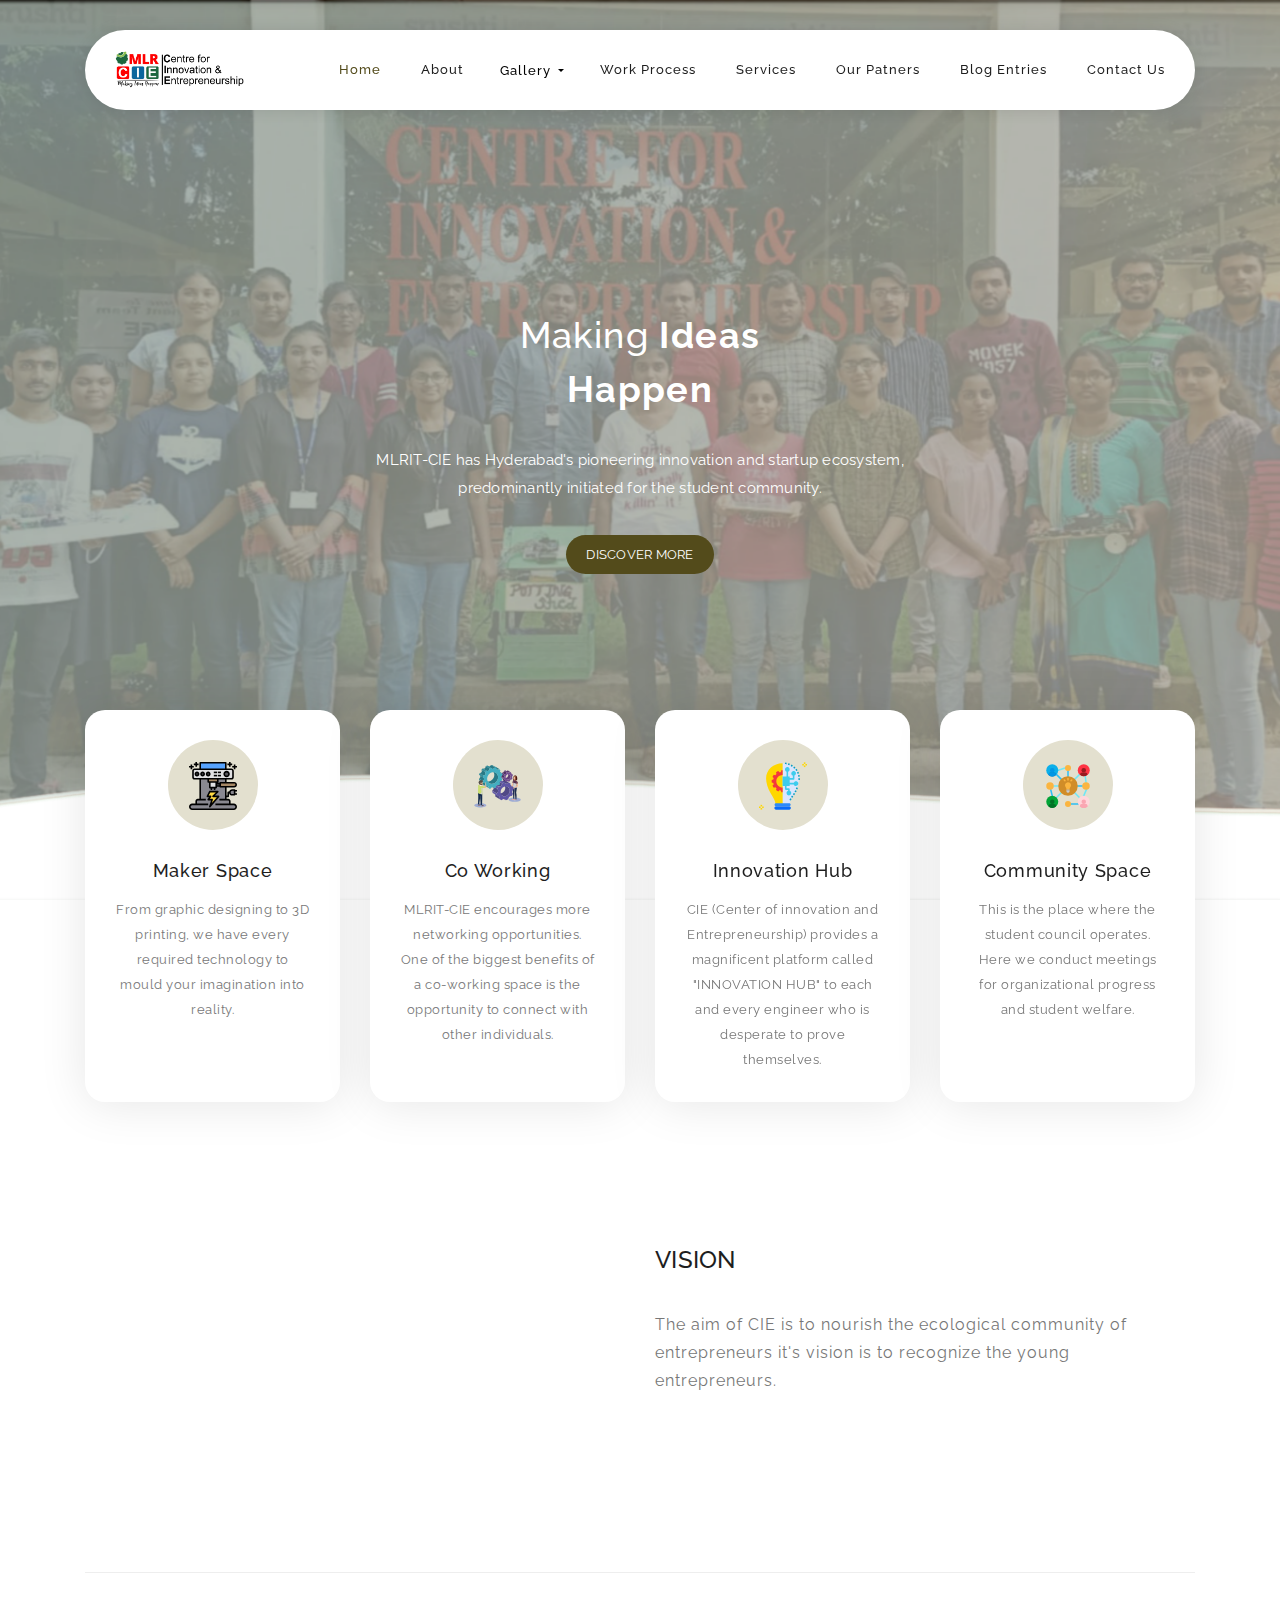
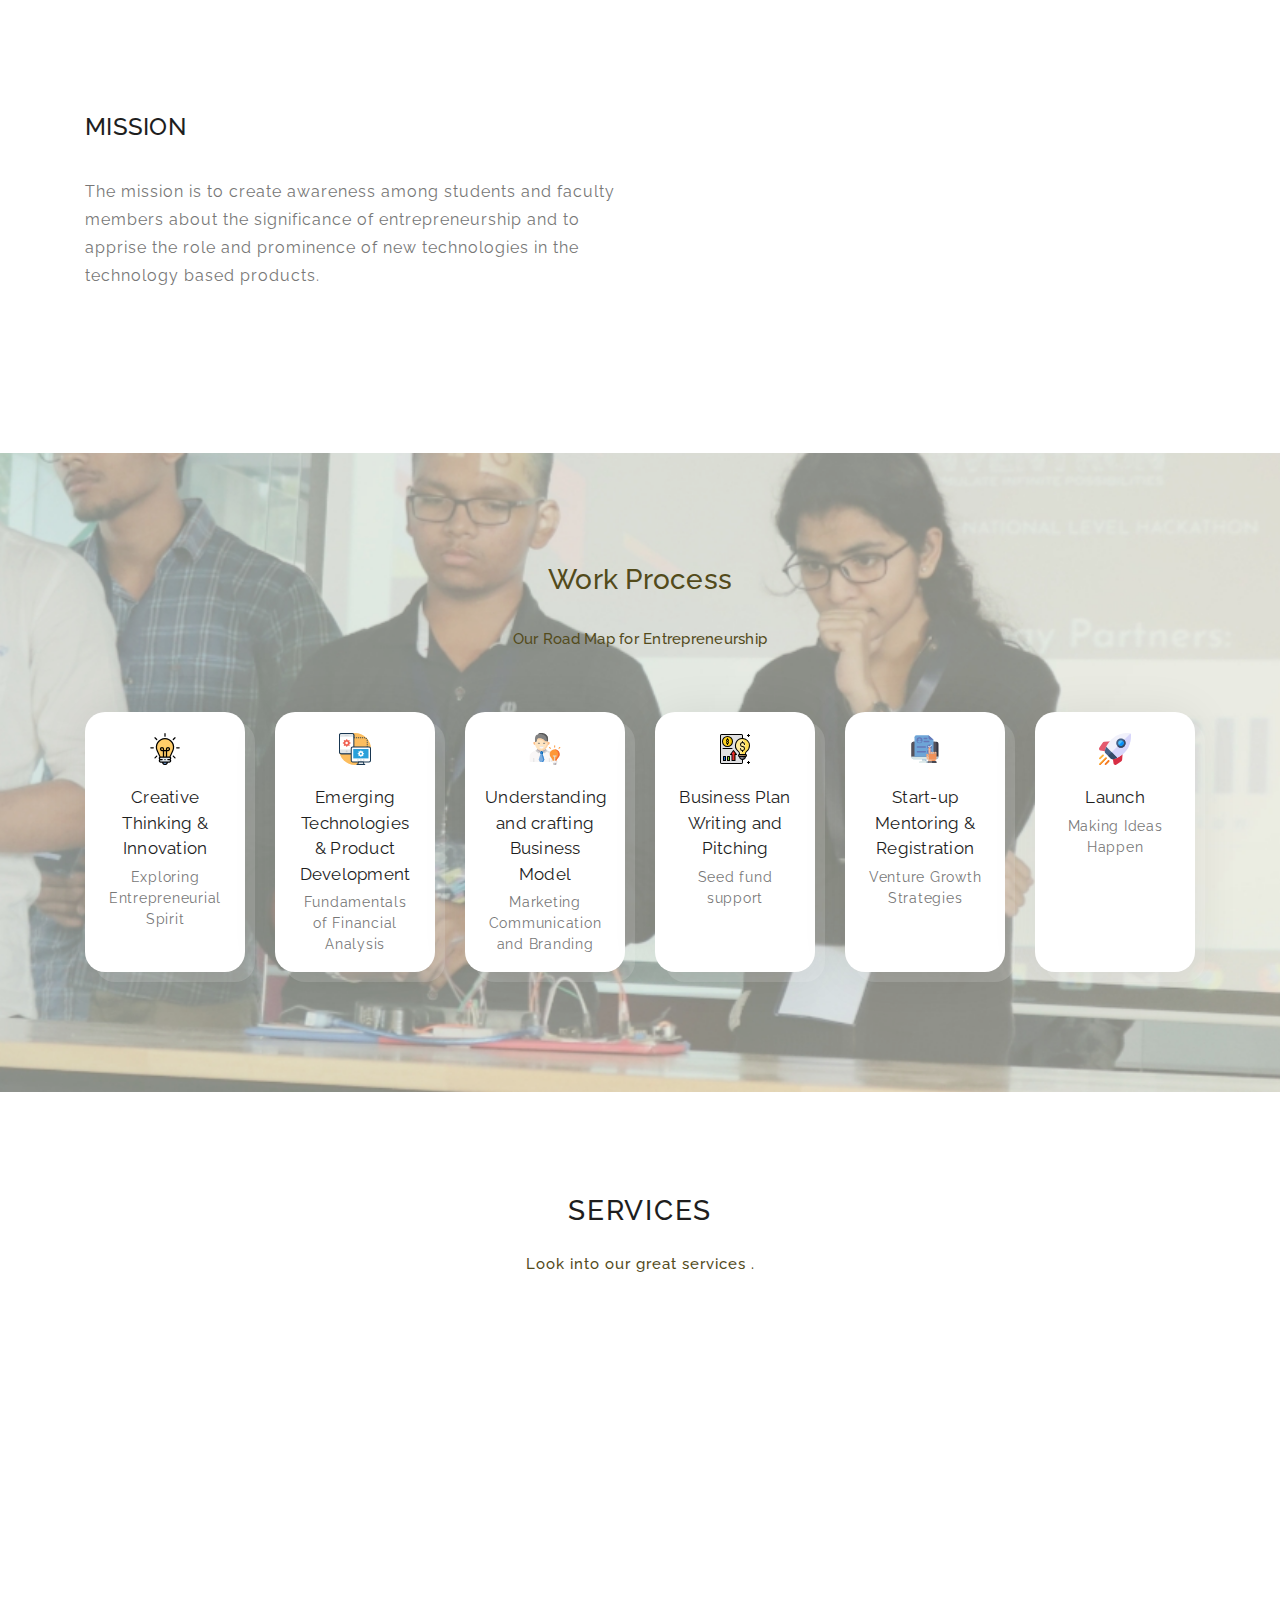
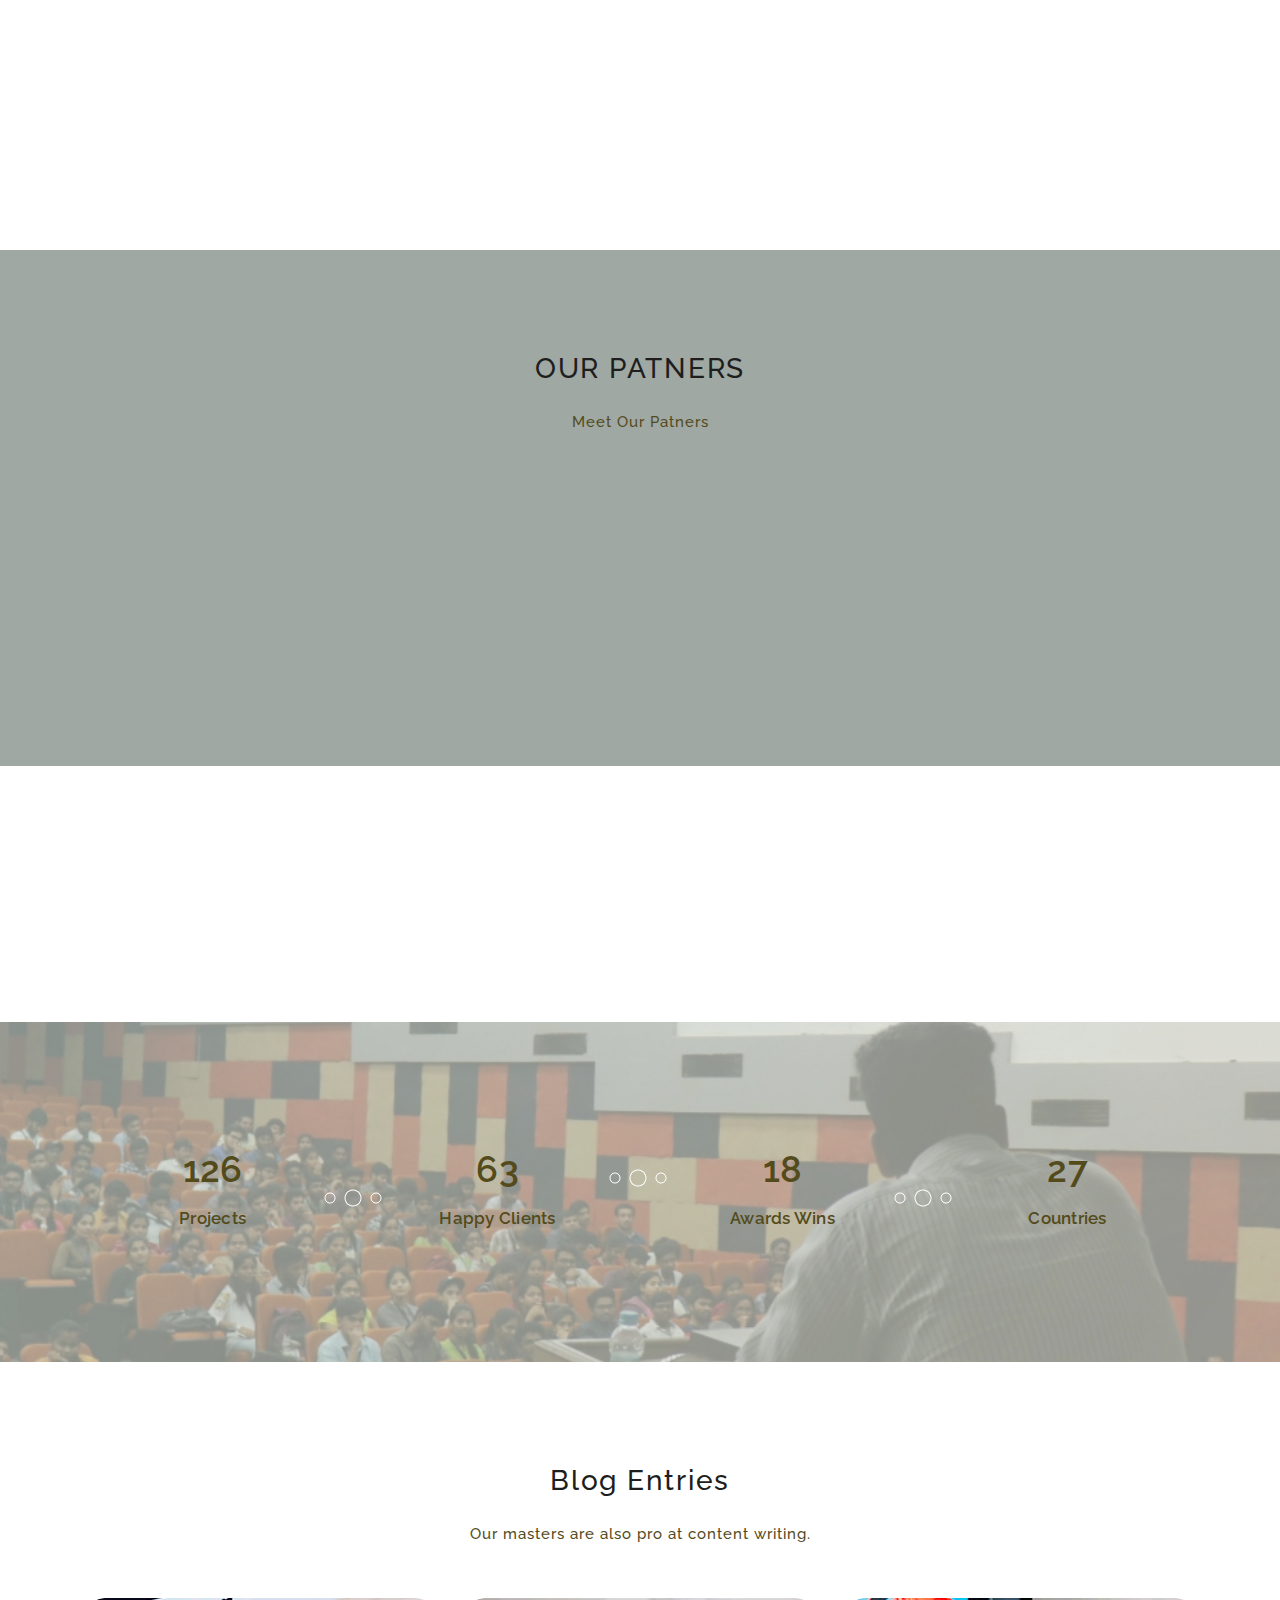
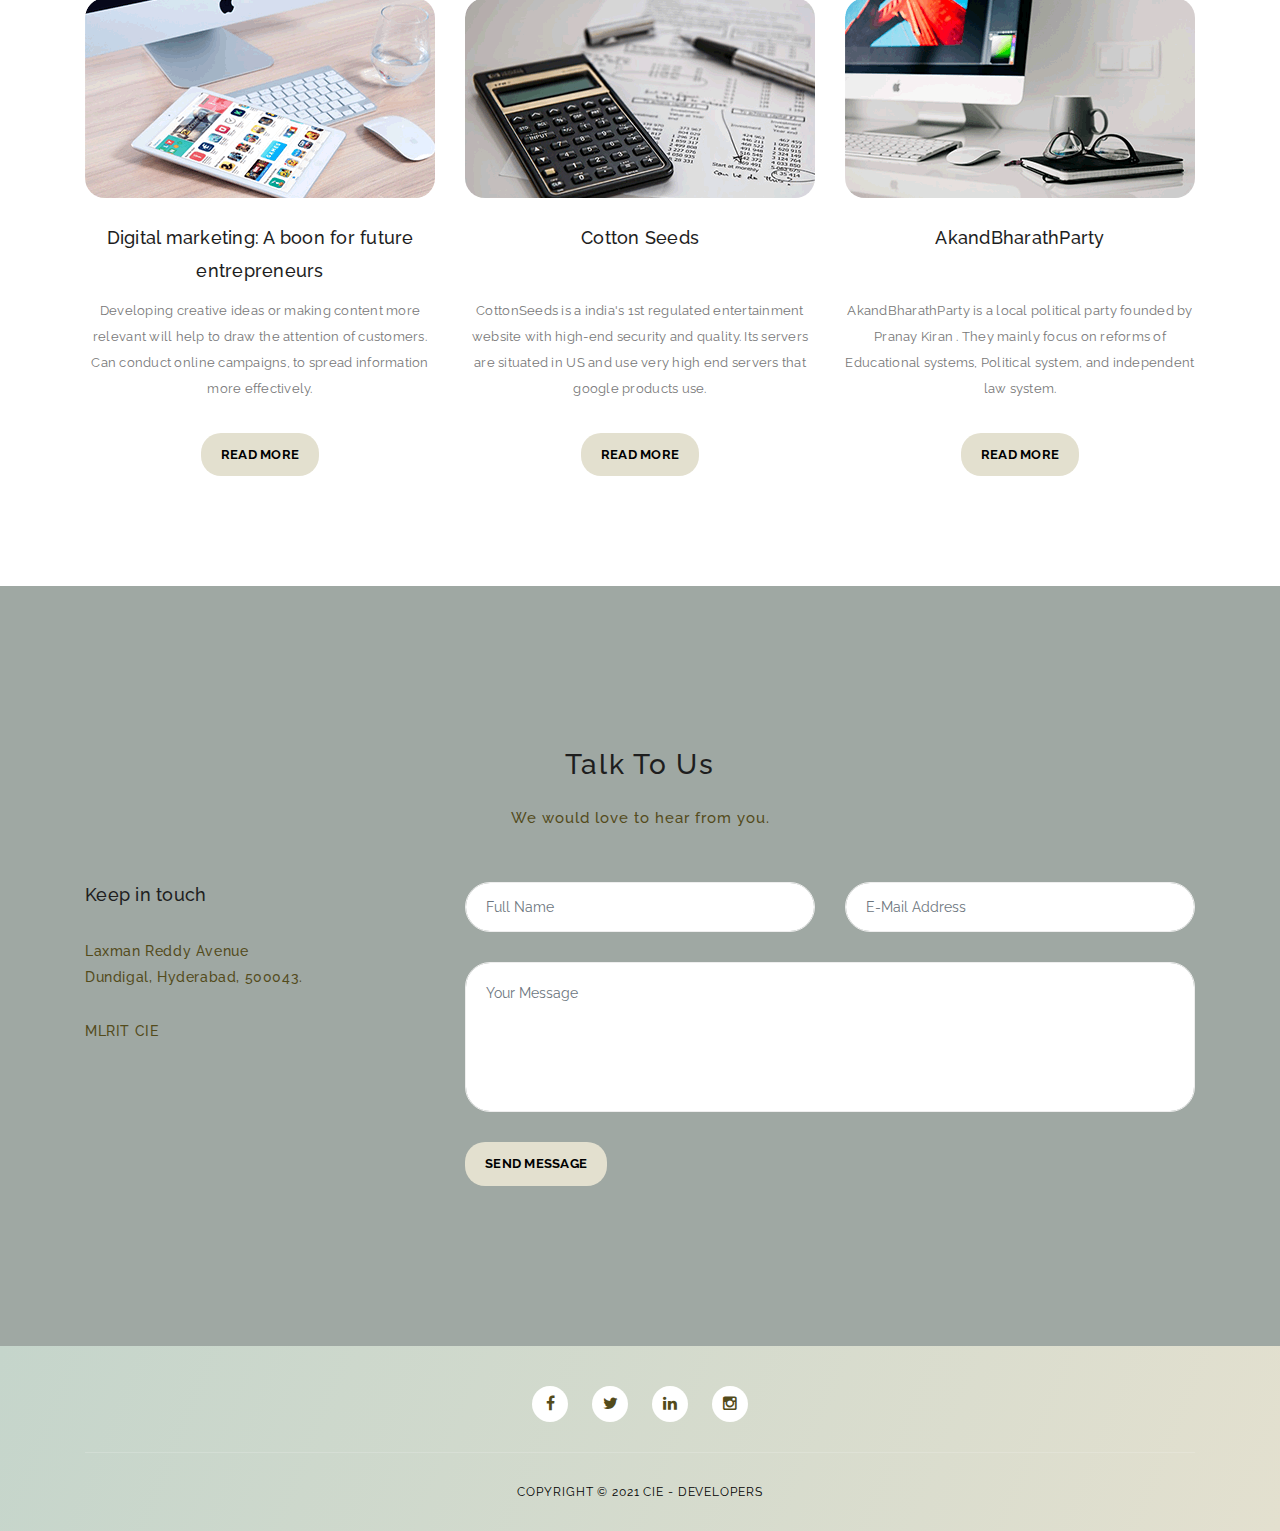
==== commit d3757bb6: "CIE: text corrections & team update" ====
--- a/index.html
+++ b/index.html
@@ -79,7 +79,7 @@
                     data-bs-toggle="dropdown"
                     aria-expanded="false"
                   >
-                    Gallary
+                    Gallery
                   </button>
                   <ul class="dropdown-menu" aria-labelledby="dropdownMenuLink">
                     <li>
@@ -519,8 +519,8 @@
     <!-- ***** Testimonials End ***** -->
 
     <!-- ***** Pricing Plans Start ***** -->
-    <section class="section colored" id="pricing-plans">
-      <div class="container">
+    <section class="section colored" id="pricing-plans" style="margin-bottom: 20%;">
+      <div class="container" >
         <!-- ***** Section Title Start ***** -->
         <div class="row">
           <div class="col-lg-12">
@@ -542,6 +542,9 @@
             display: grid;
             grid-template-columns: repeat(auto-fit, minmax(110px, 1fr));
             padding-left: 23px;
+            justify-content: center;
+            justify-items: center;
+            
           "
         >
           <!-- ***** Pricing Item Start ***** -->
@@ -844,7 +847,7 @@
       </div>
     </section>
     <!-- ***** Contact Us End ***** -->
-    <section id="gallary"></section>
+    <section id="gallery"></section>
     <section id="team"></section>
     <section id="events"></section>
 
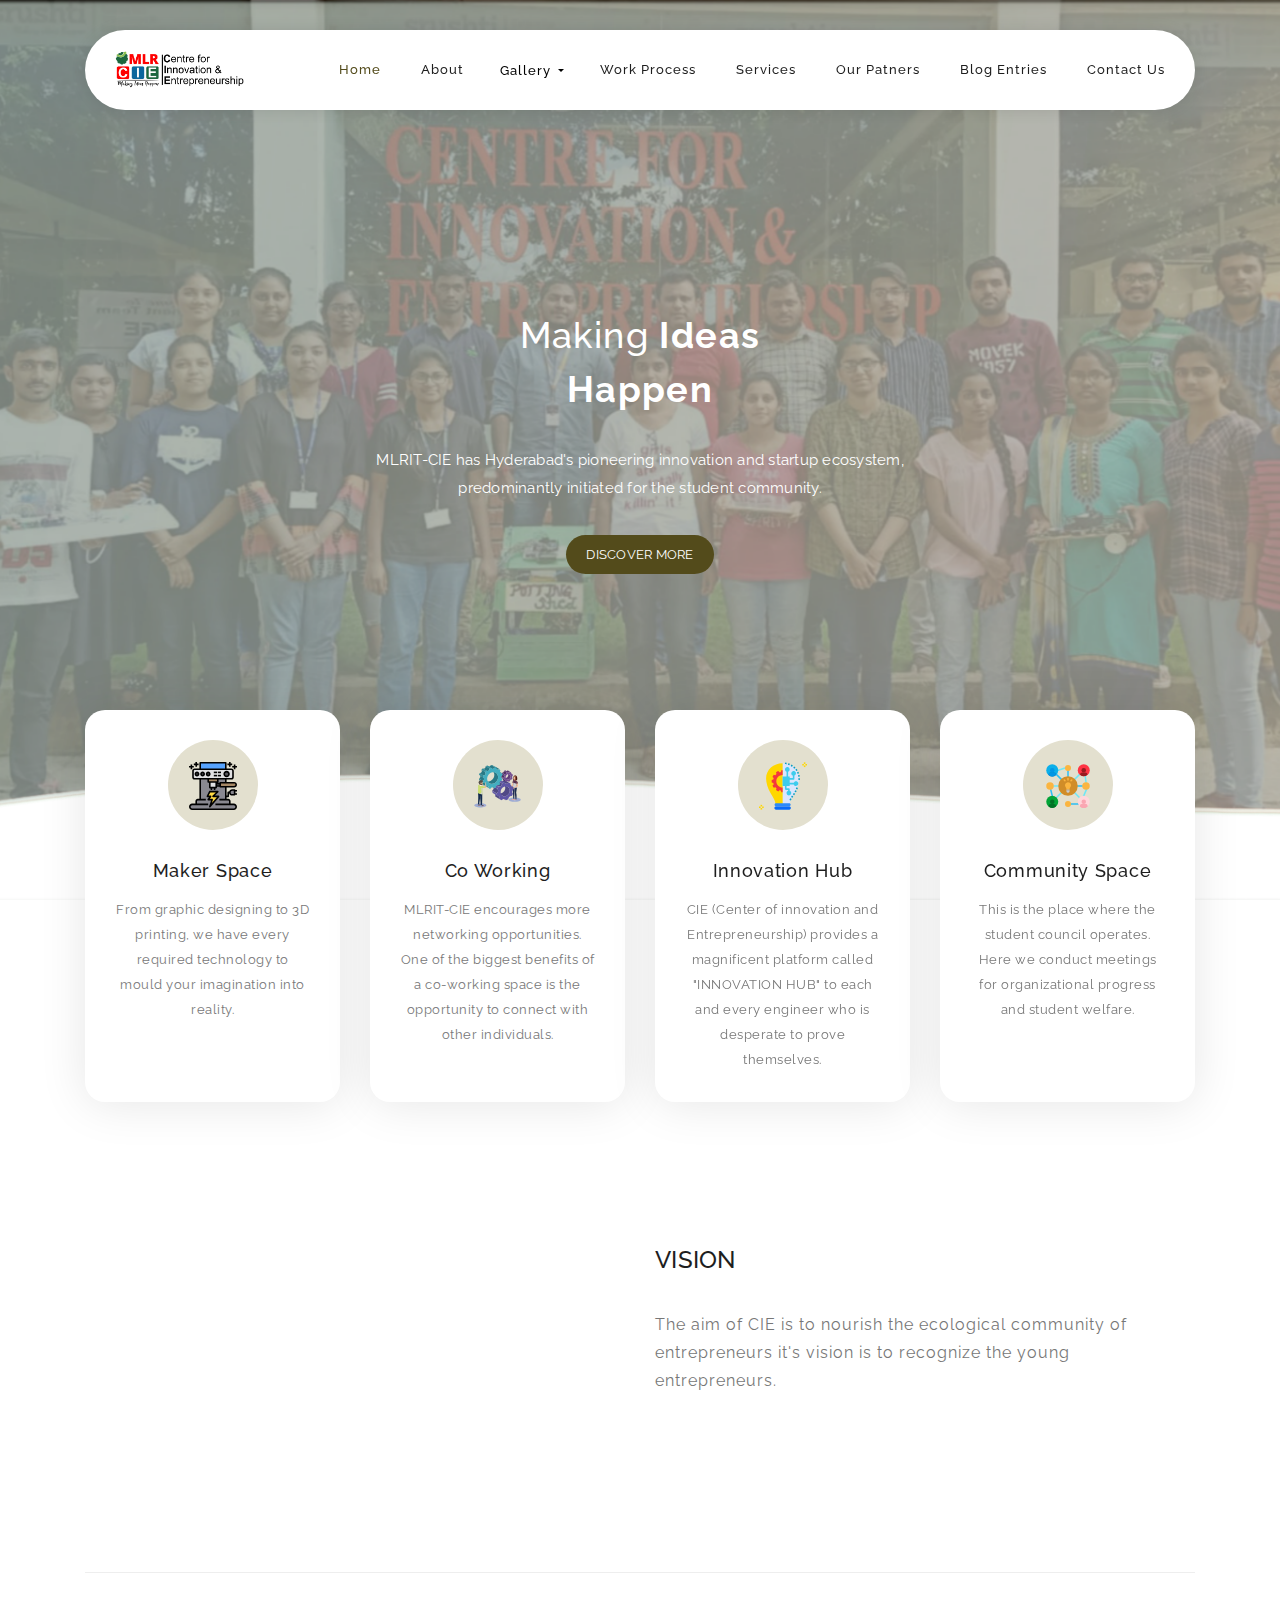
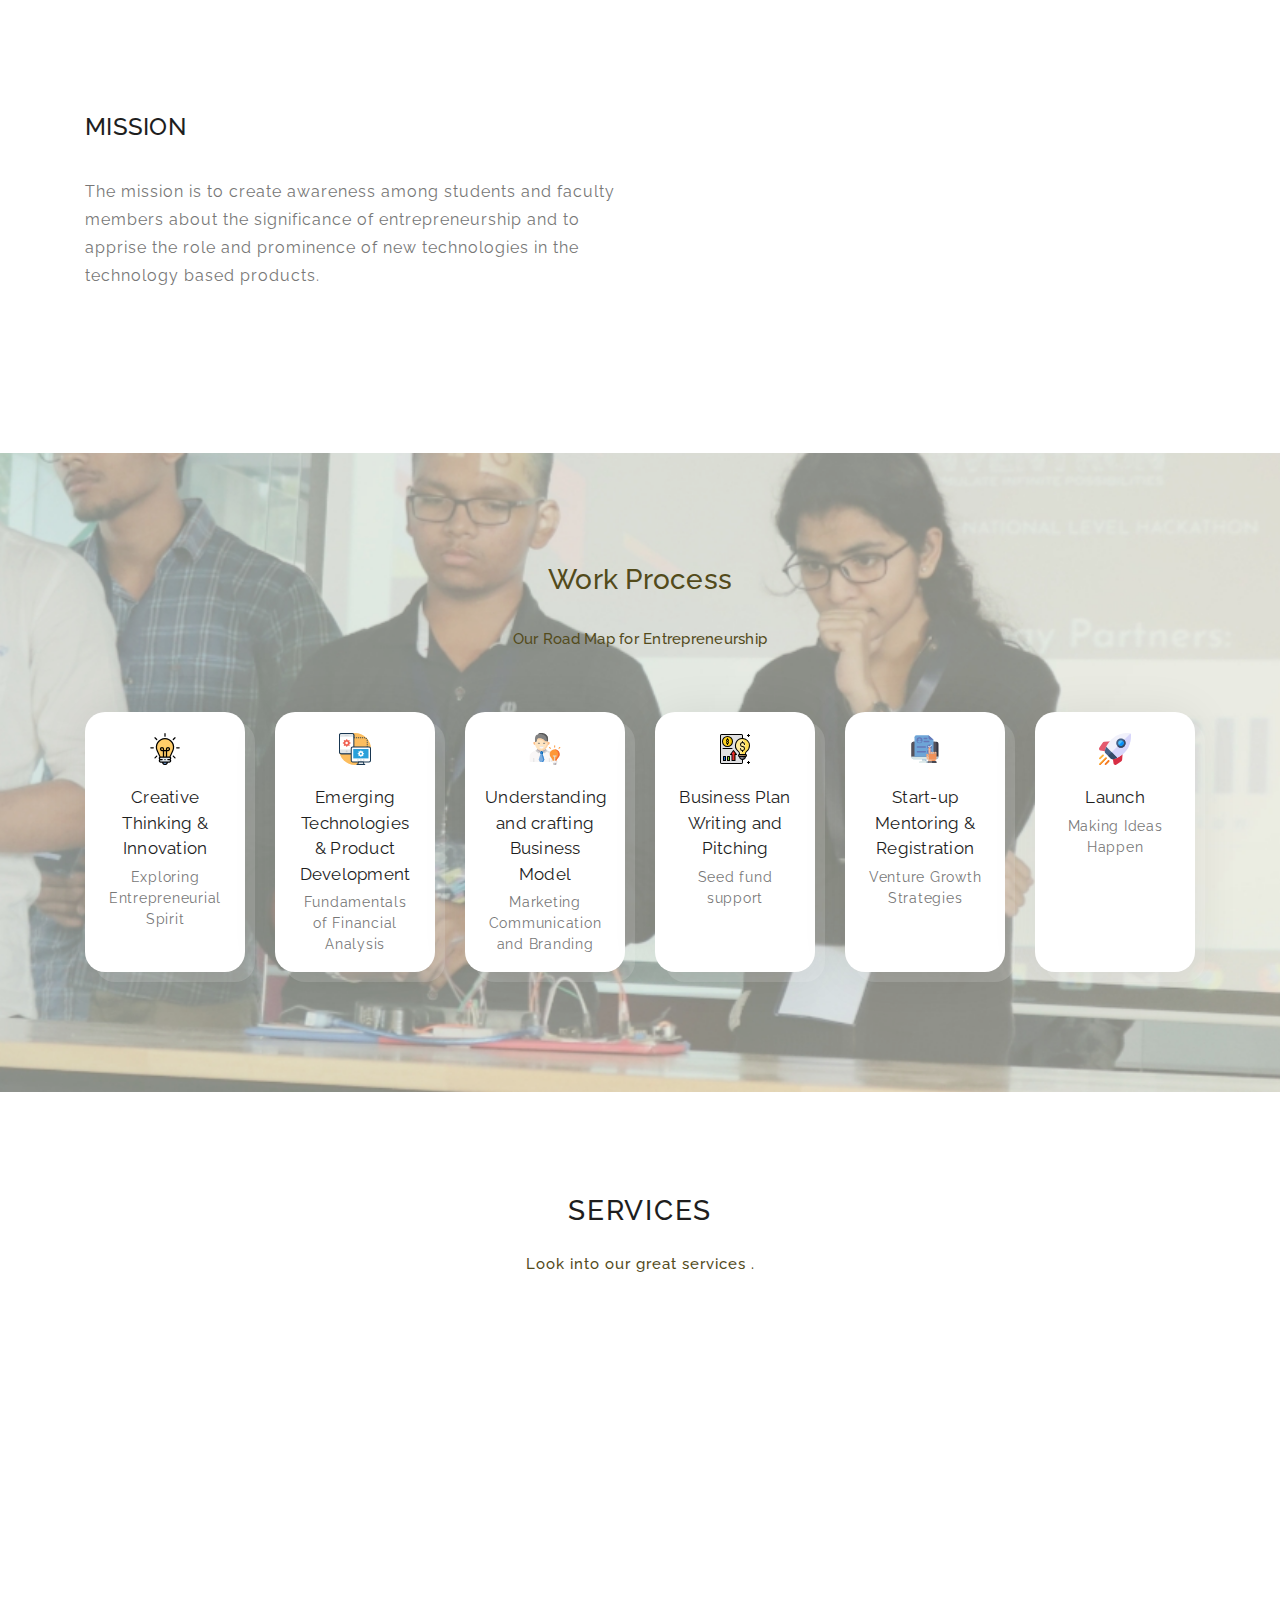
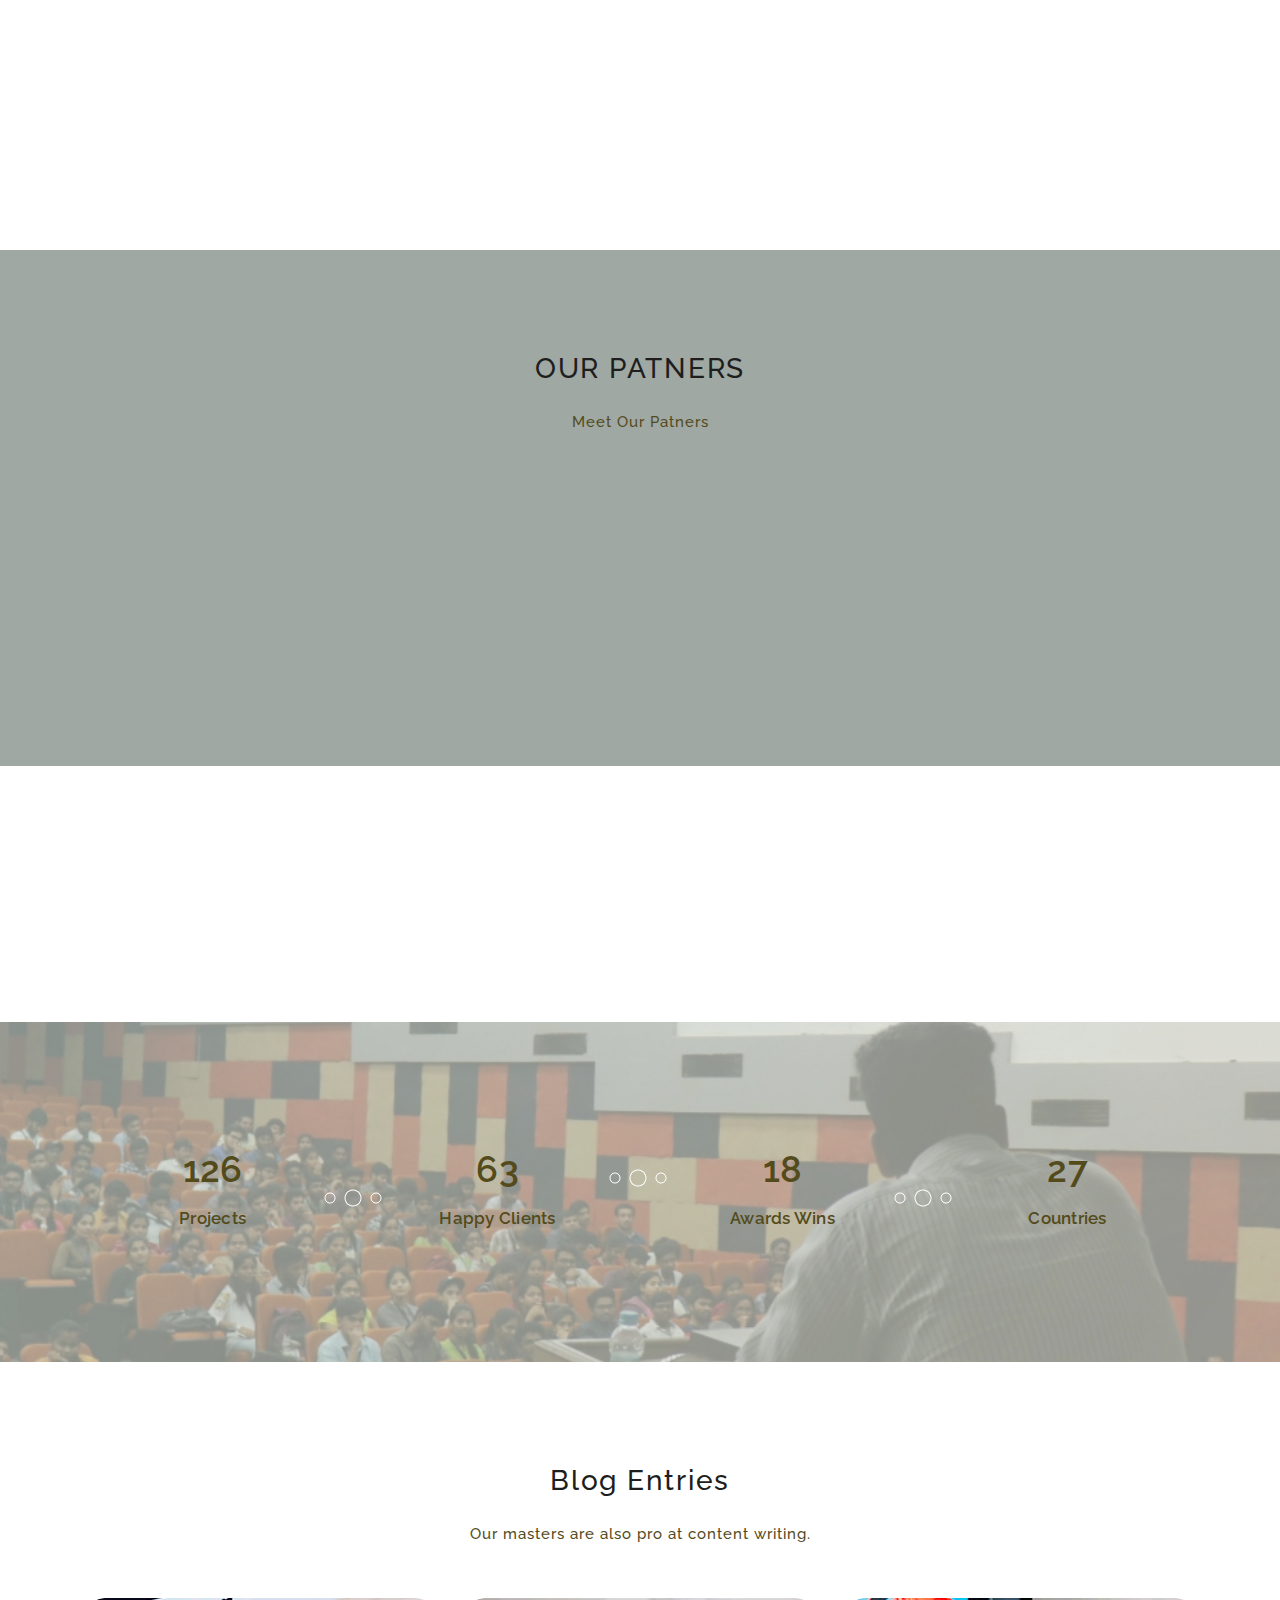
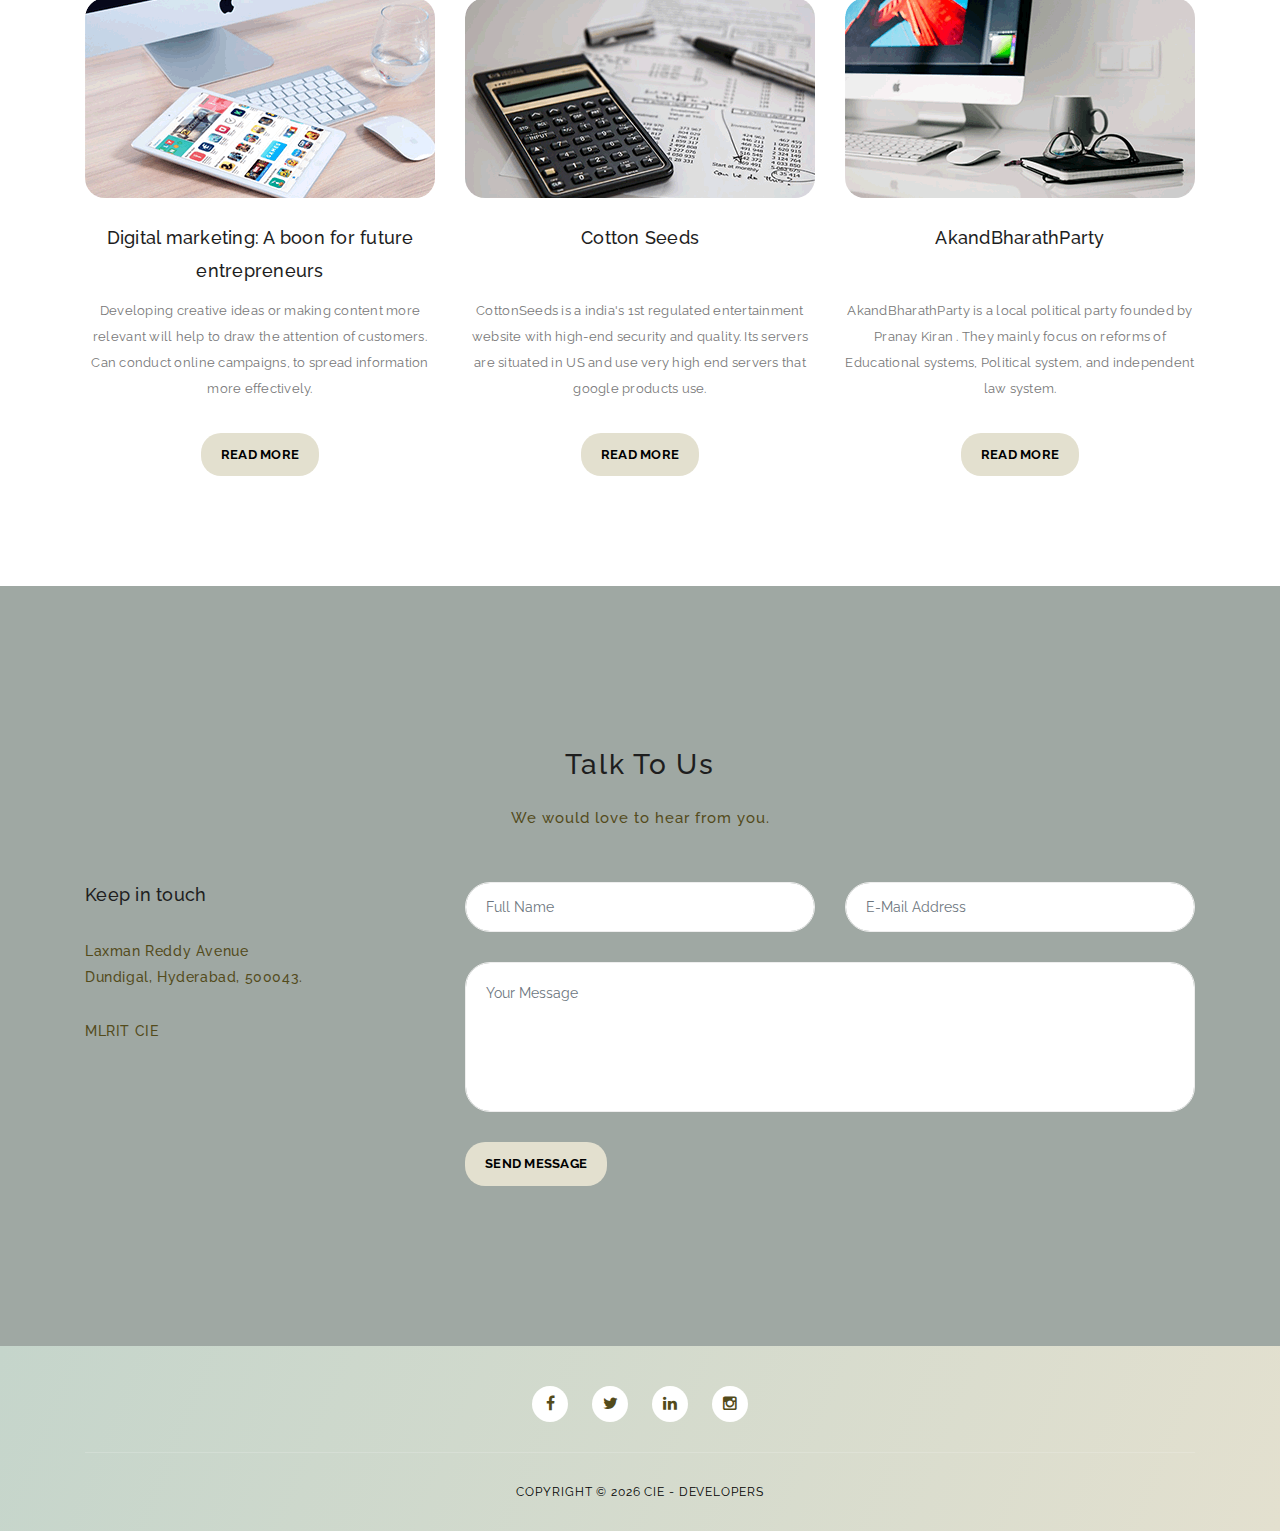
==== commit 5bd37d95: "[update] CIE: copyright year" ====
--- a/index.html
+++ b/index.html
@@ -124,12 +124,7 @@
         <div class="container">
           <div class="row">
             <div
-              class="
-                offset-xl-3
-                col-xl-6
-                offset-lg-2
-                col-lg-8 col-md-12 col-sm-12
-              "
+              class="offset-xl-3 col-xl-6 offset-lg-2 col-lg-8 col-md-12 col-sm-12"
             >
               <h1>
                 Making <strong>Ideas</strong><br />
@@ -269,11 +264,7 @@
           </div>
           <div class="col-lg-1"></div>
           <div
-            class="
-              col-lg-6 col-md-12 col-sm-12
-              align-self-center
-              mobile-top-fix
-            "
+            class="col-lg-6 col-md-12 col-sm-12 align-self-center mobile-top-fix"
           >
             <div class="left-heading">
               <h2 class="section-title">VISION</h2>
@@ -301,11 +292,7 @@
       <div class="container">
         <div class="row">
           <div
-            class="
-              col-lg-6 col-md-12 col-sm-12
-              align-self-center
-              mobile-bottom-fix
-            "
+            class="col-lg-6 col-md-12 col-sm-12 align-self-center mobile-bottom-fix"
           >
             <div class="left-heading">
               <h2 class="section-title">MISSION</h2>
@@ -321,11 +308,7 @@
           </div>
           <div class="col-lg-1"></div>
           <div
-            class="
-              col-lg-5 col-md-12 col-sm-12
-              align-self-center
-              mobile-bottom-fix-big
-            "
+            class="col-lg-5 col-md-12 col-sm-12 align-self-center mobile-bottom-fix-big"
             data-scroll-reveal="enter right move 30px over 0.6s after 0.4s"
           >
             <img
@@ -519,8 +502,12 @@
     <!-- ***** Testimonials End ***** -->
 
     <!-- ***** Pricing Plans Start ***** -->
-    <section class="section colored" id="pricing-plans" style="margin-bottom: 20%;">
-      <div class="container" >
+    <section
+      class="section colored"
+      id="pricing-plans"
+      style="margin-bottom: 20%"
+    >
+      <div class="container">
         <!-- ***** Section Title Start ***** -->
         <div class="row">
           <div class="col-lg-12">
@@ -544,7 +531,6 @@
             padding-left: 23px;
             justify-content: center;
             justify-items: center;
-            
           "
         >
           <!-- ***** Pricing Item Start ***** -->
@@ -882,7 +868,13 @@
         </div>
         <div class="row">
           <div class="col-lg-12">
-            <p class="copyright">Copyright &copy; 2021 CIE - DEVELOPERS</p>
+            <p class="copyright">
+              Copyright &copy;
+              <script>
+                document.write(new Date().getFullYear());
+              </script>
+              CIE - DEVELOPERS
+            </p>
           </div>
         </div>
       </div>
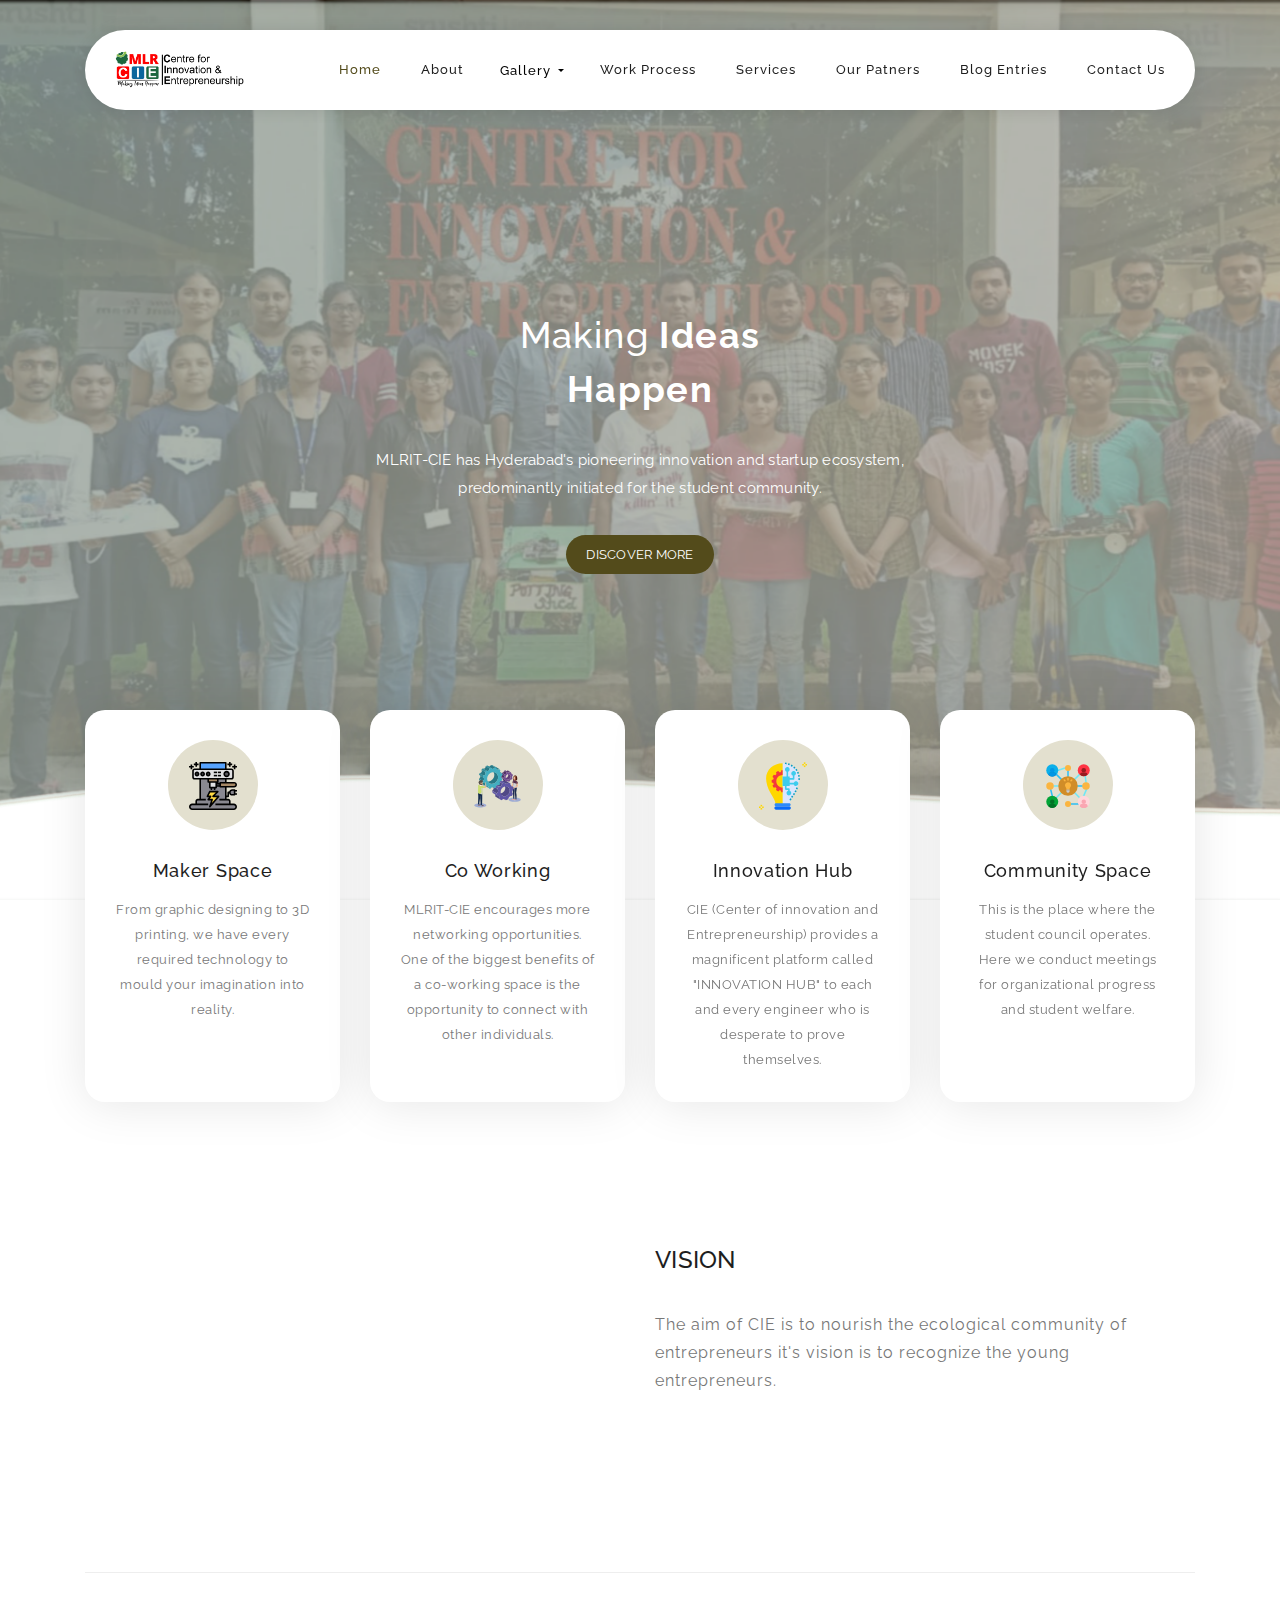
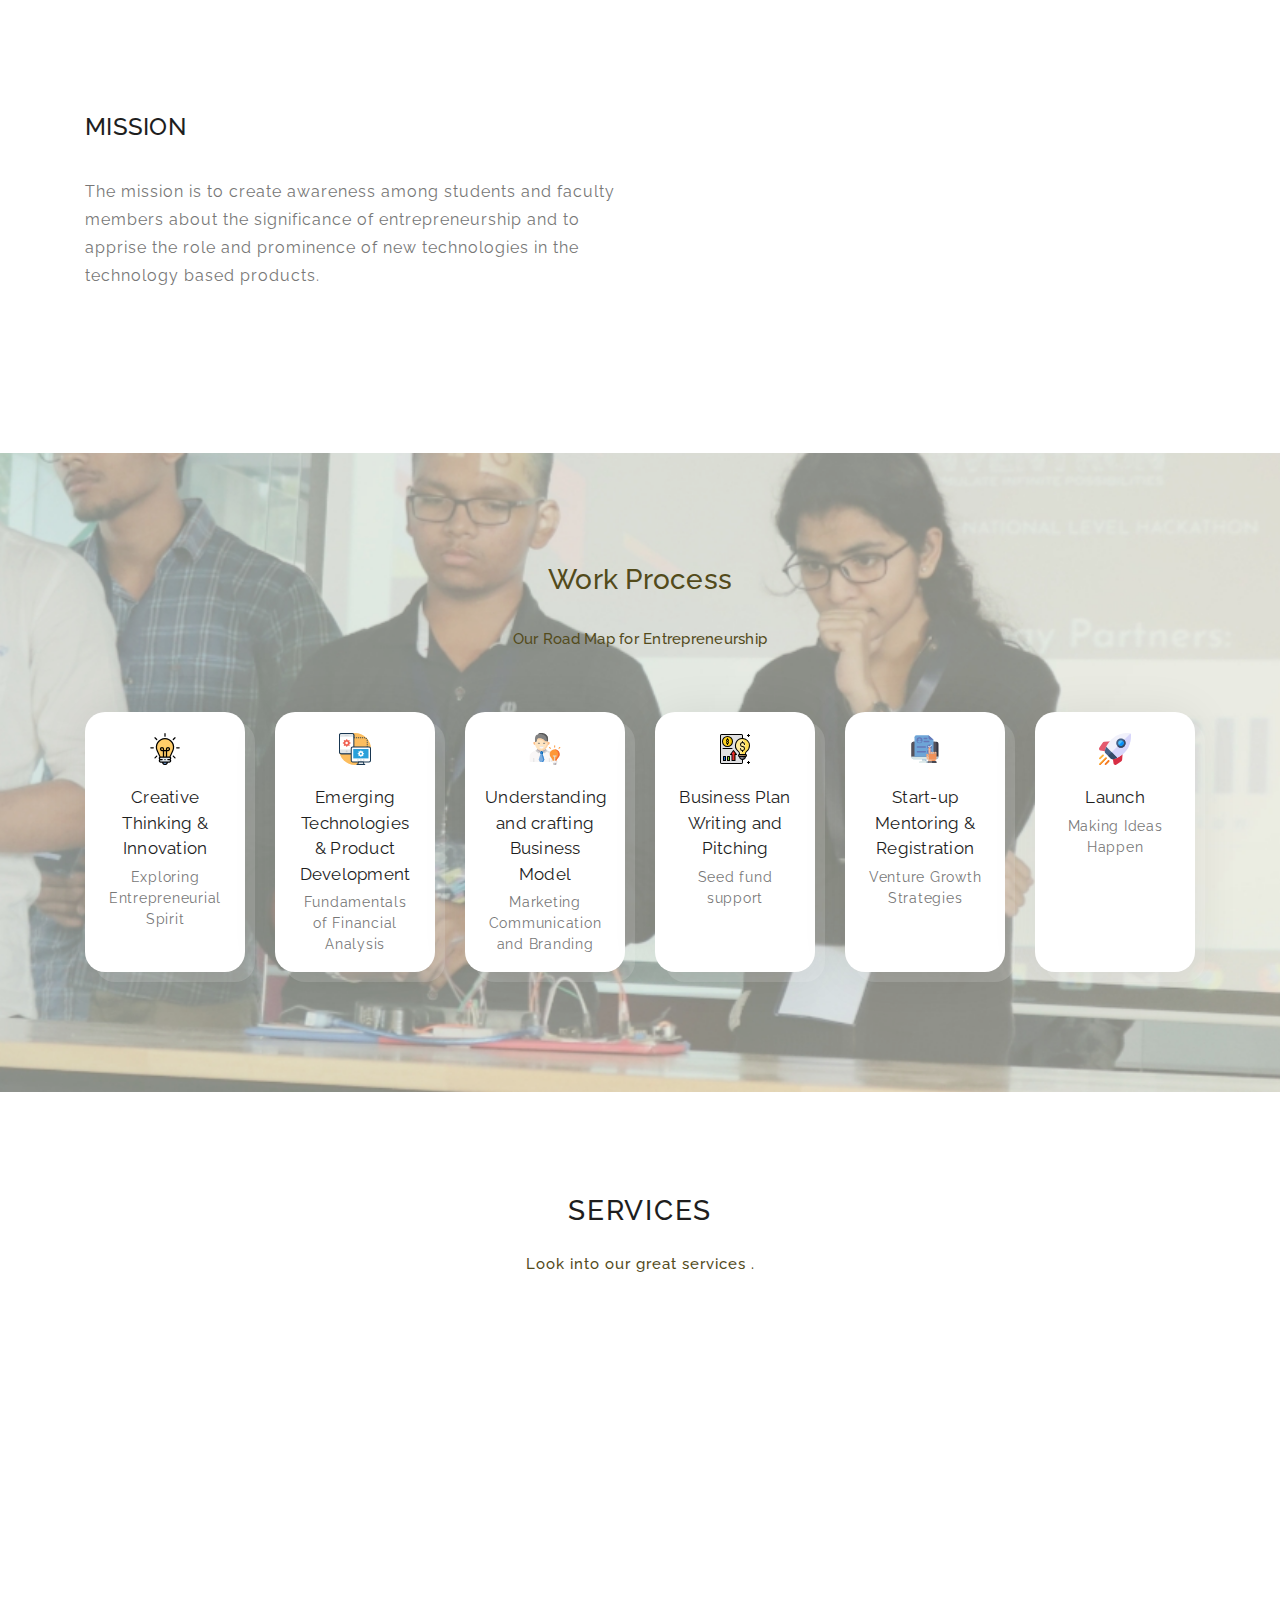
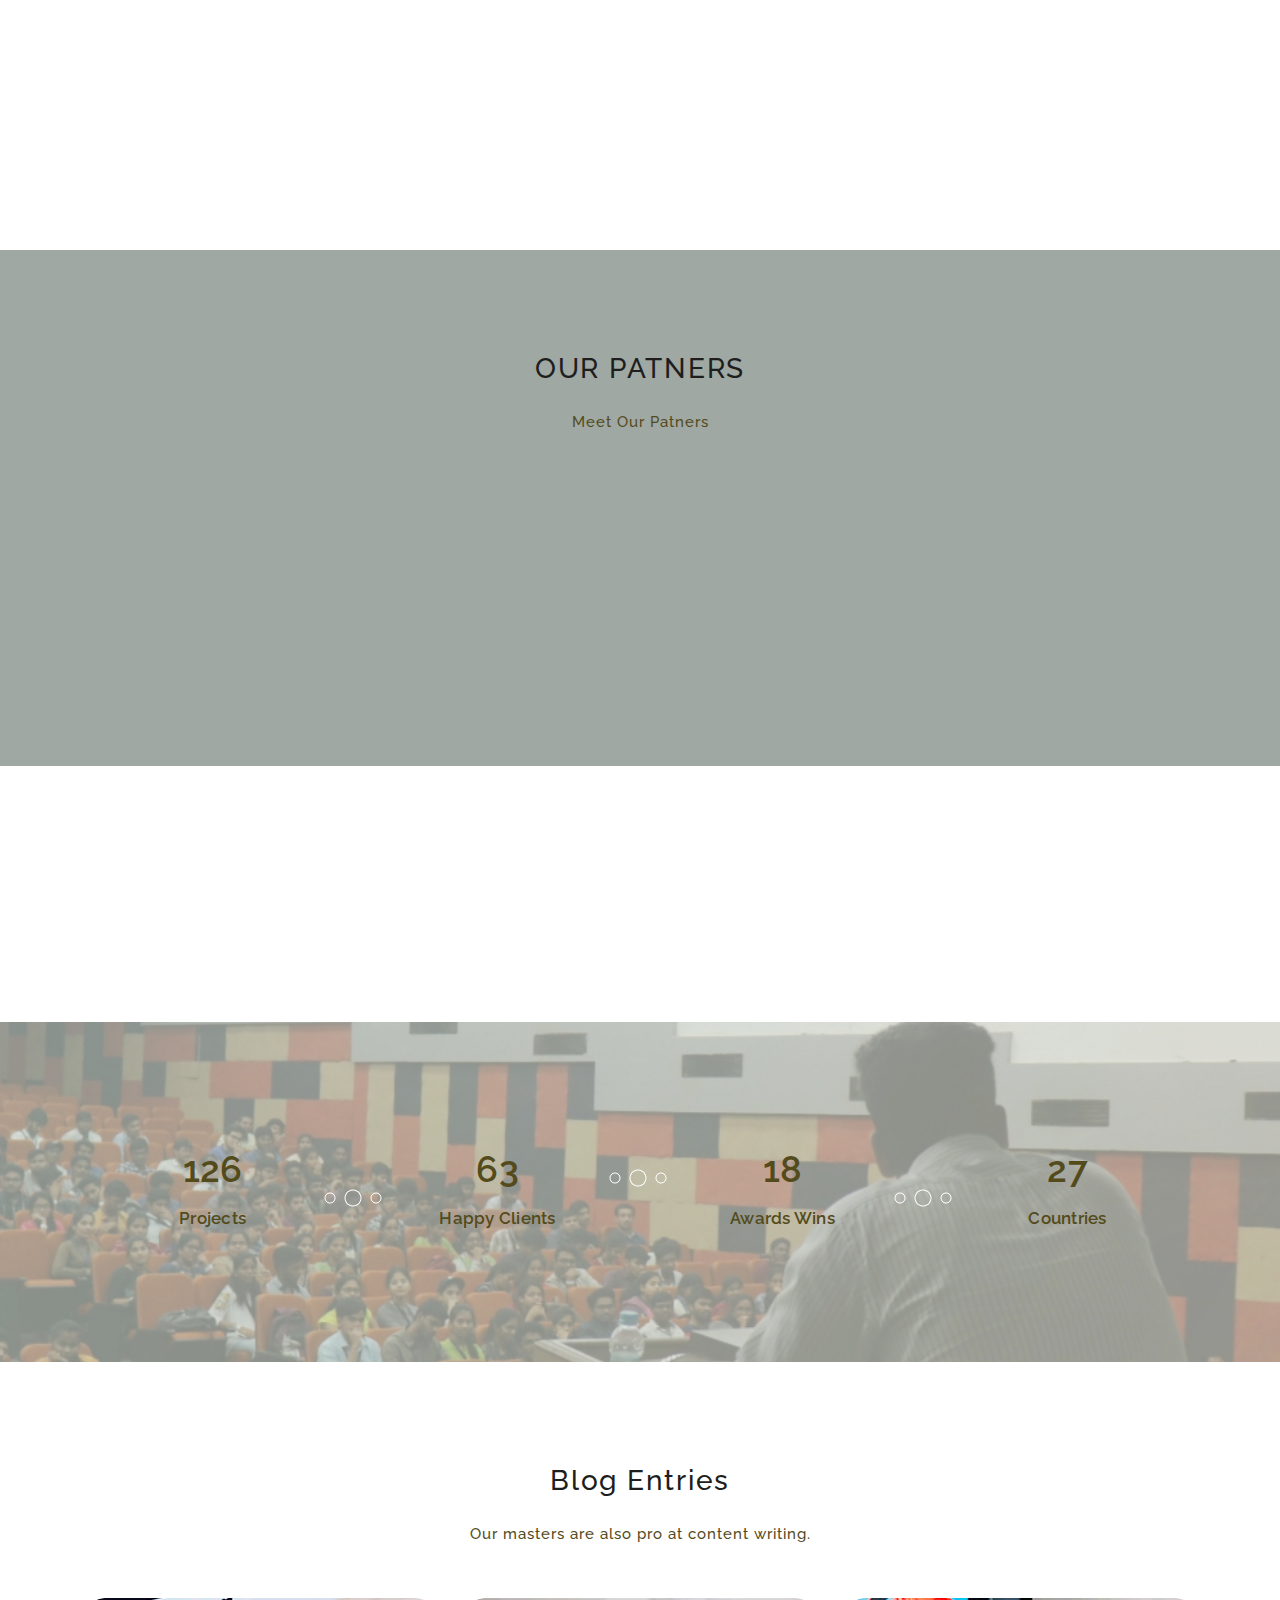
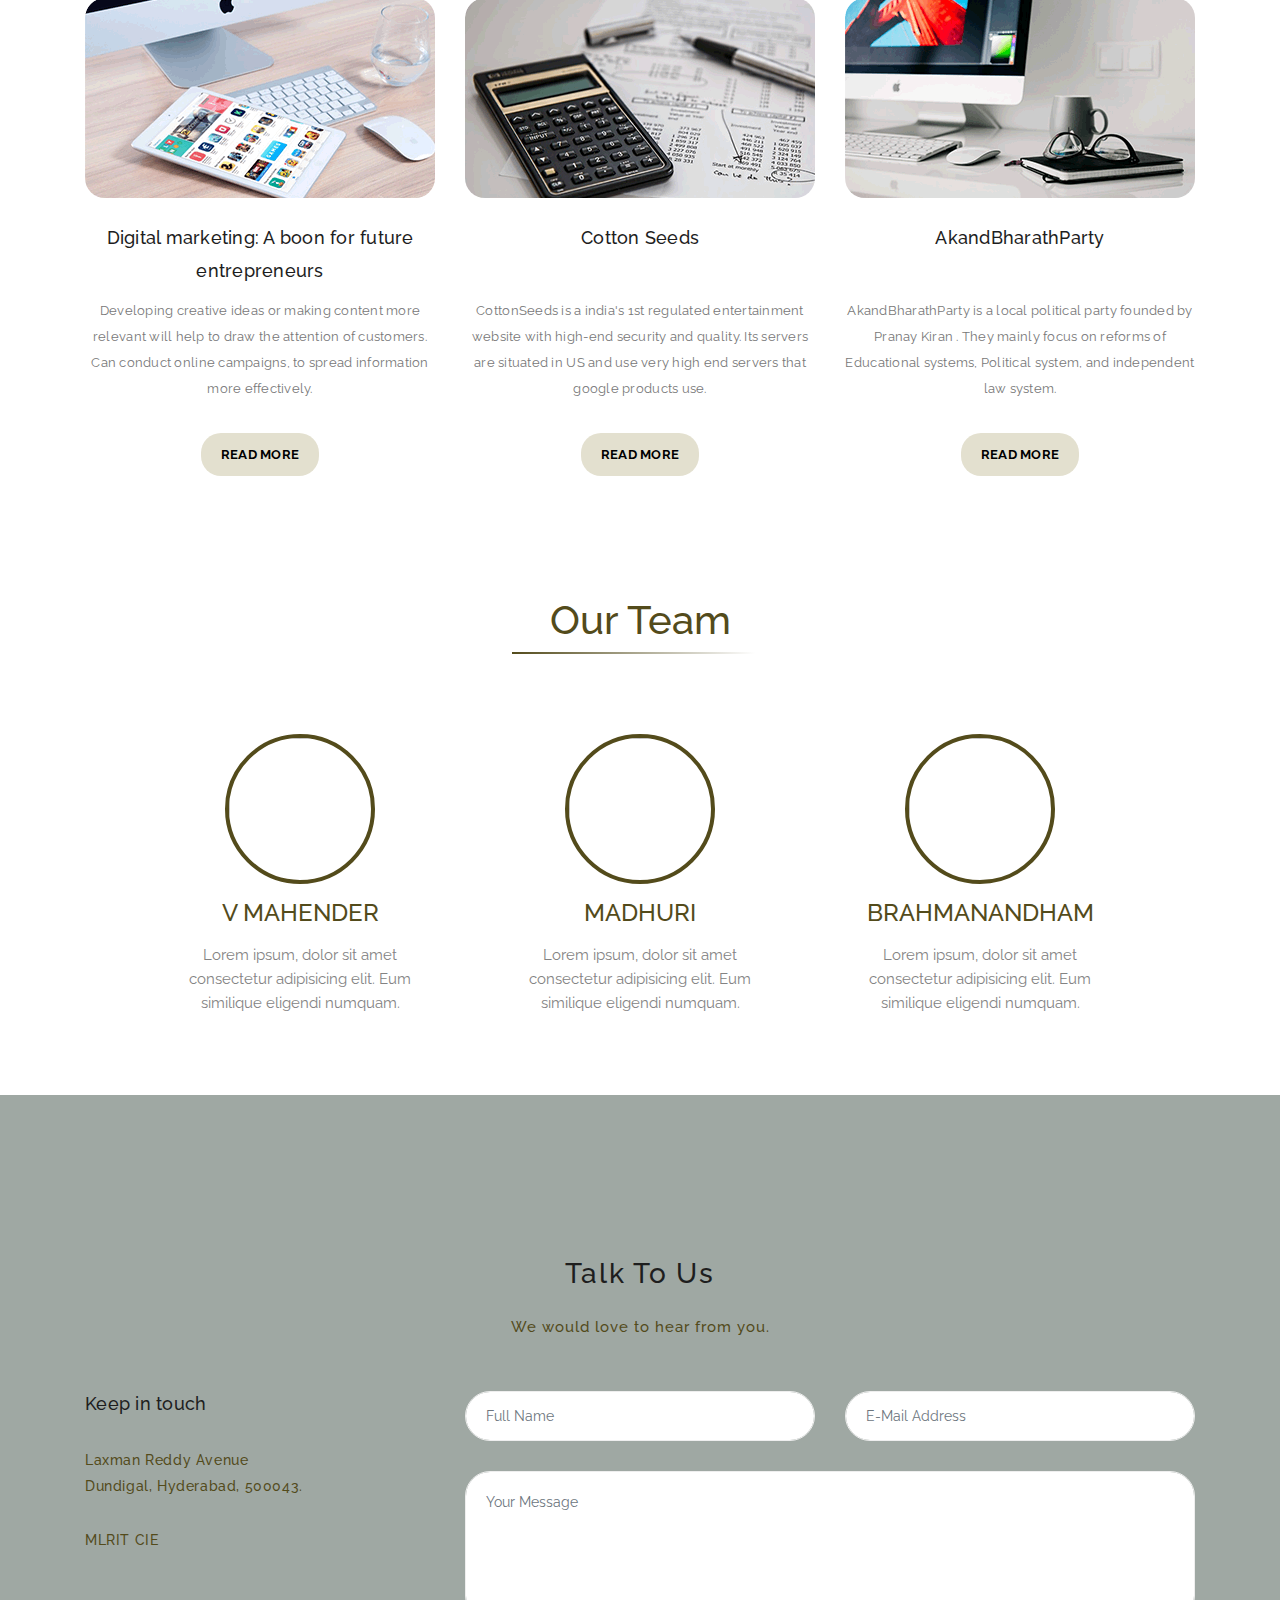
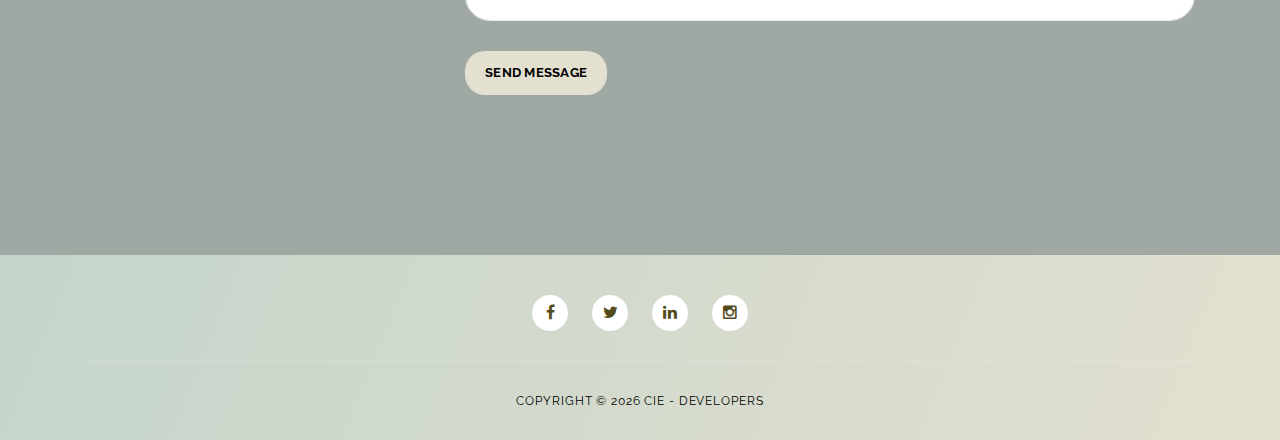
==== commit 5e262b93: "CIE: add core team in home page" ====
--- a/index.html
+++ b/index.html
@@ -740,6 +740,38 @@
     </section>
     <!-- ***** Blog End ***** -->
 
+    <!-- ***** Core Team ***** -->
+    <section>
+      <h1 class="title">our team</h1>
+      <div class="team-row">
+        <div class="member">
+          <img src="https://wallpapercave.com/wp/wp7041340.jpg" alt="" />
+          <h2>V Mahender</h2>
+          <p>
+            Lorem ipsum, dolor sit amet consectetur adipisicing elit. Eum
+            similique eligendi numquam.
+          </p>
+        </div>
+        <div class="member">
+          <img src="https://wallpapercave.com/wp/wp7041340.jpg" alt="" />
+          <h2>Madhuri</h2>
+          <p>
+            Lorem ipsum, dolor sit amet consectetur adipisicing elit. Eum
+            similique eligendi numquam.
+          </p>
+        </div>
+        <div class="member">
+          <img src="https://wallpapercave.com/wp/wp7041340.jpg" alt="" />
+          <h2>BrahmaNandham</h2>
+          <p>
+            Lorem ipsum, dolor sit amet consectetur adipisicing elit. Eum
+            similique eligendi numquam.
+          </p>
+        </div>
+      </div>
+    </section>
+    <!-- ***** Core Team ***** -->
+
     <!-- ***** Contact Us Start ***** -->
     <section class="section colored" id="contact-us">
       <div class="container">
--- a/assets/css/style.css
+++ b/assets/css/style.css
@@ -1717,3 +1717,69 @@
   border: none !important;
   outline: none !important;
 }
+/* Core Team  */
+.title {
+  text-align: center;
+  text-transform: capitalize;
+  color: #534b1b;
+  margin: 10px 0;
+  position: relative;
+}
+
+.title::after {
+  content: "";
+  position: absolute;
+  width: 20%;
+  height: 2px;
+  background-image: linear-gradient(to left, transparent 5%, #534b1b);
+  bottom: -10px;
+  left: 50%;
+  transform: translate(-50%);
+}
+
+.team-row {
+  display: flex;
+  justify-content: center;
+  flex-wrap: wrap;
+  padding: 40px 0;
+}
+
+.member {
+  flex: 1 1 250px;
+  margin: 20px;
+  text-align: center;
+  padding: 20px 10px;
+  cursor: pointer;
+  max-width: 300px;
+  transition: all 0.3s;
+}
+
+.member:hover {
+  box-shadow: 0 10px 20px rgba(0, 0, 0, 0.1);
+  transform: translateY(-20px);
+  border-radius: 20px;
+}
+
+.member img {
+  display: block;
+  width: 150px;
+  height: 150px;
+  object-fit: cover;
+  border: 4px solid #534b1b;
+  border-radius: 50%;
+  margin: 0 auto;
+}
+
+.member h2 {
+  text-transform: uppercase;
+  font-size: 24px;
+  color: #534b1b;
+  margin: 15px 0;
+}
+
+.member p {
+  font-size: 15px;
+  color: #838383;
+  line-height: 1.6;
+}
+/* Core Team  */
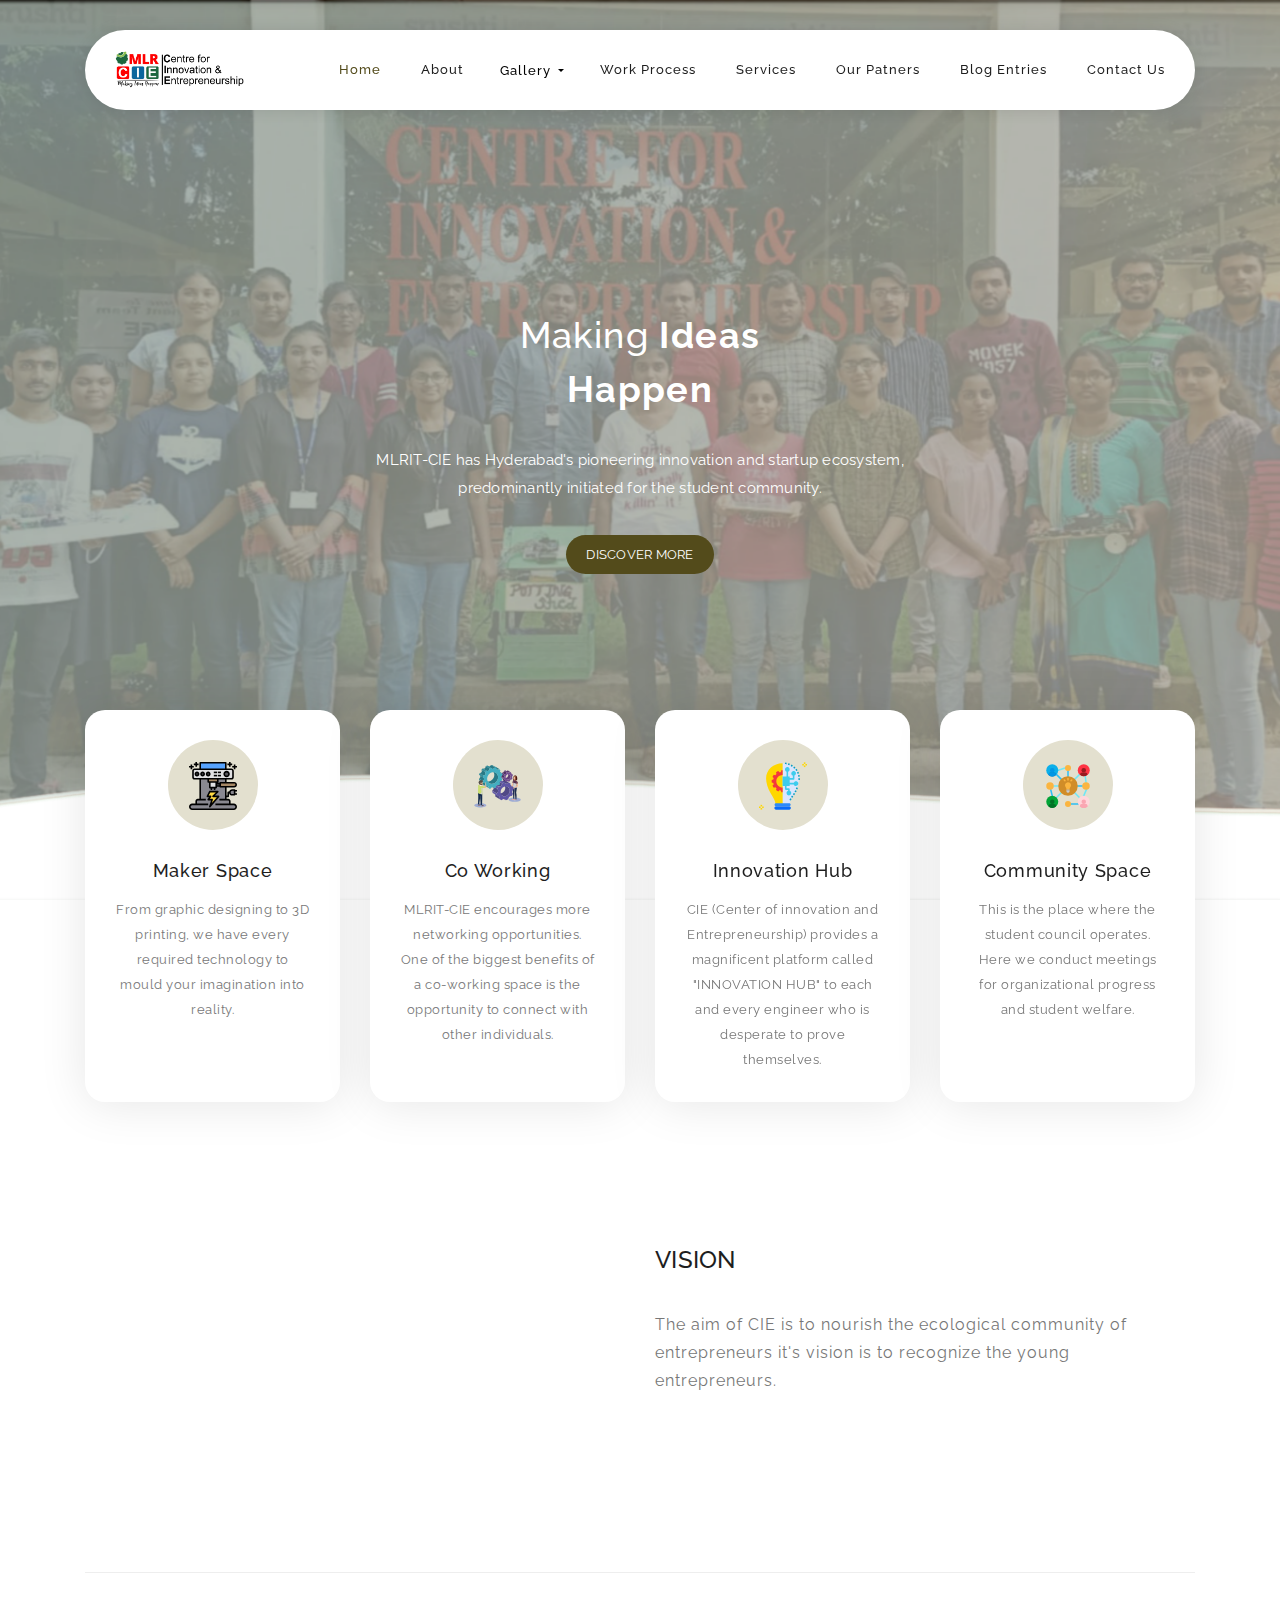
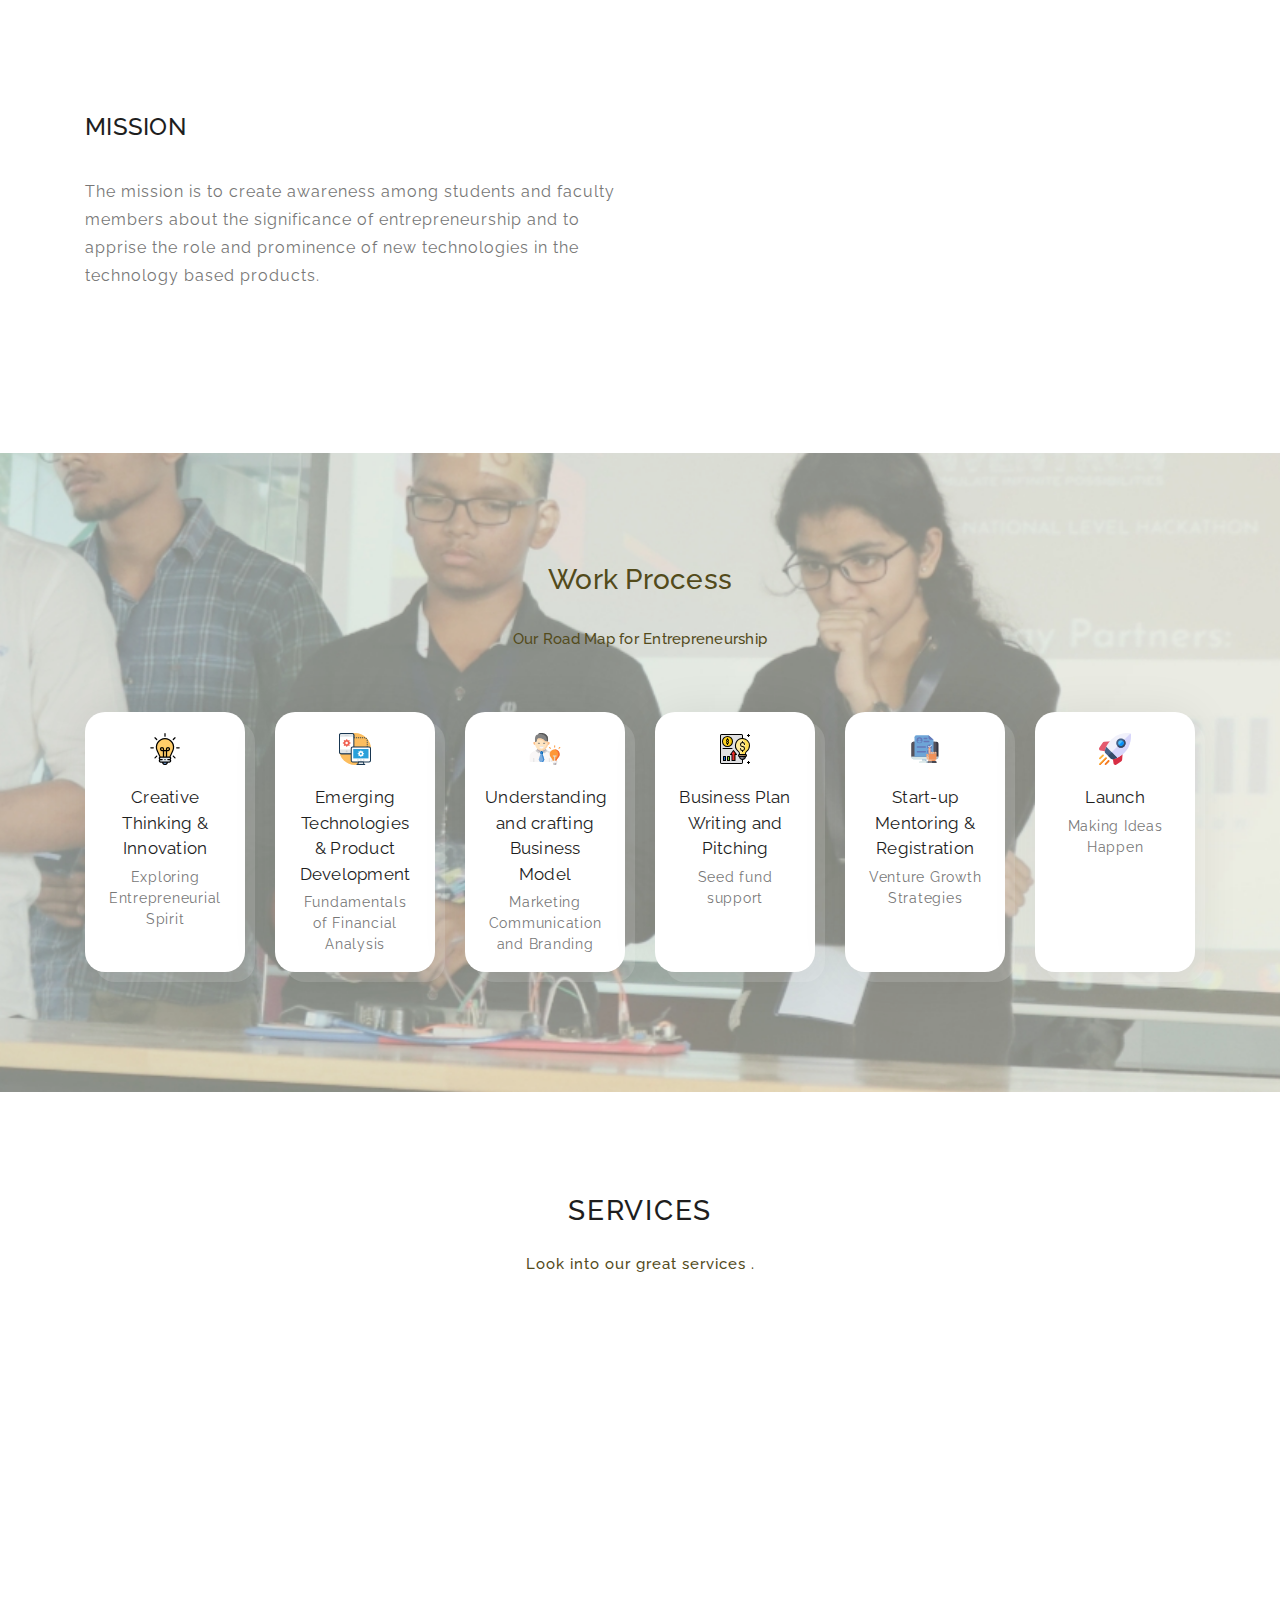
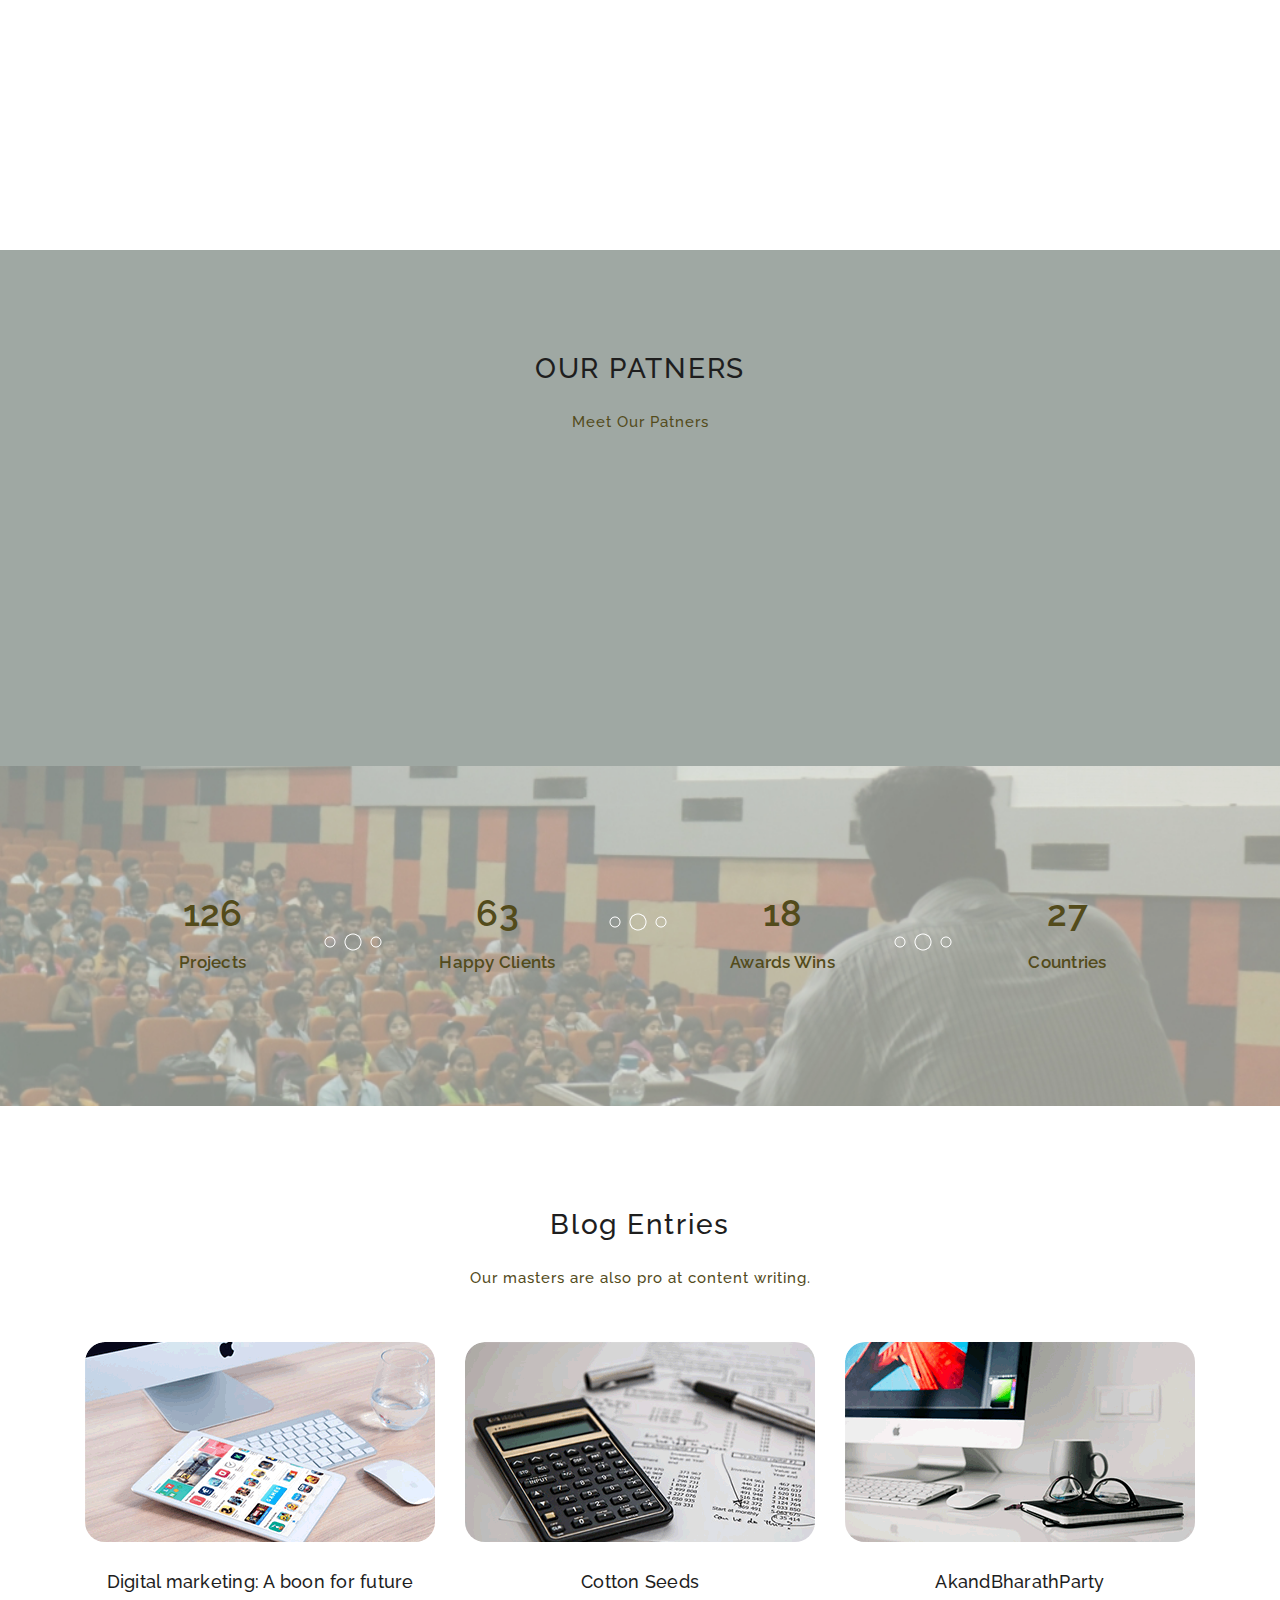
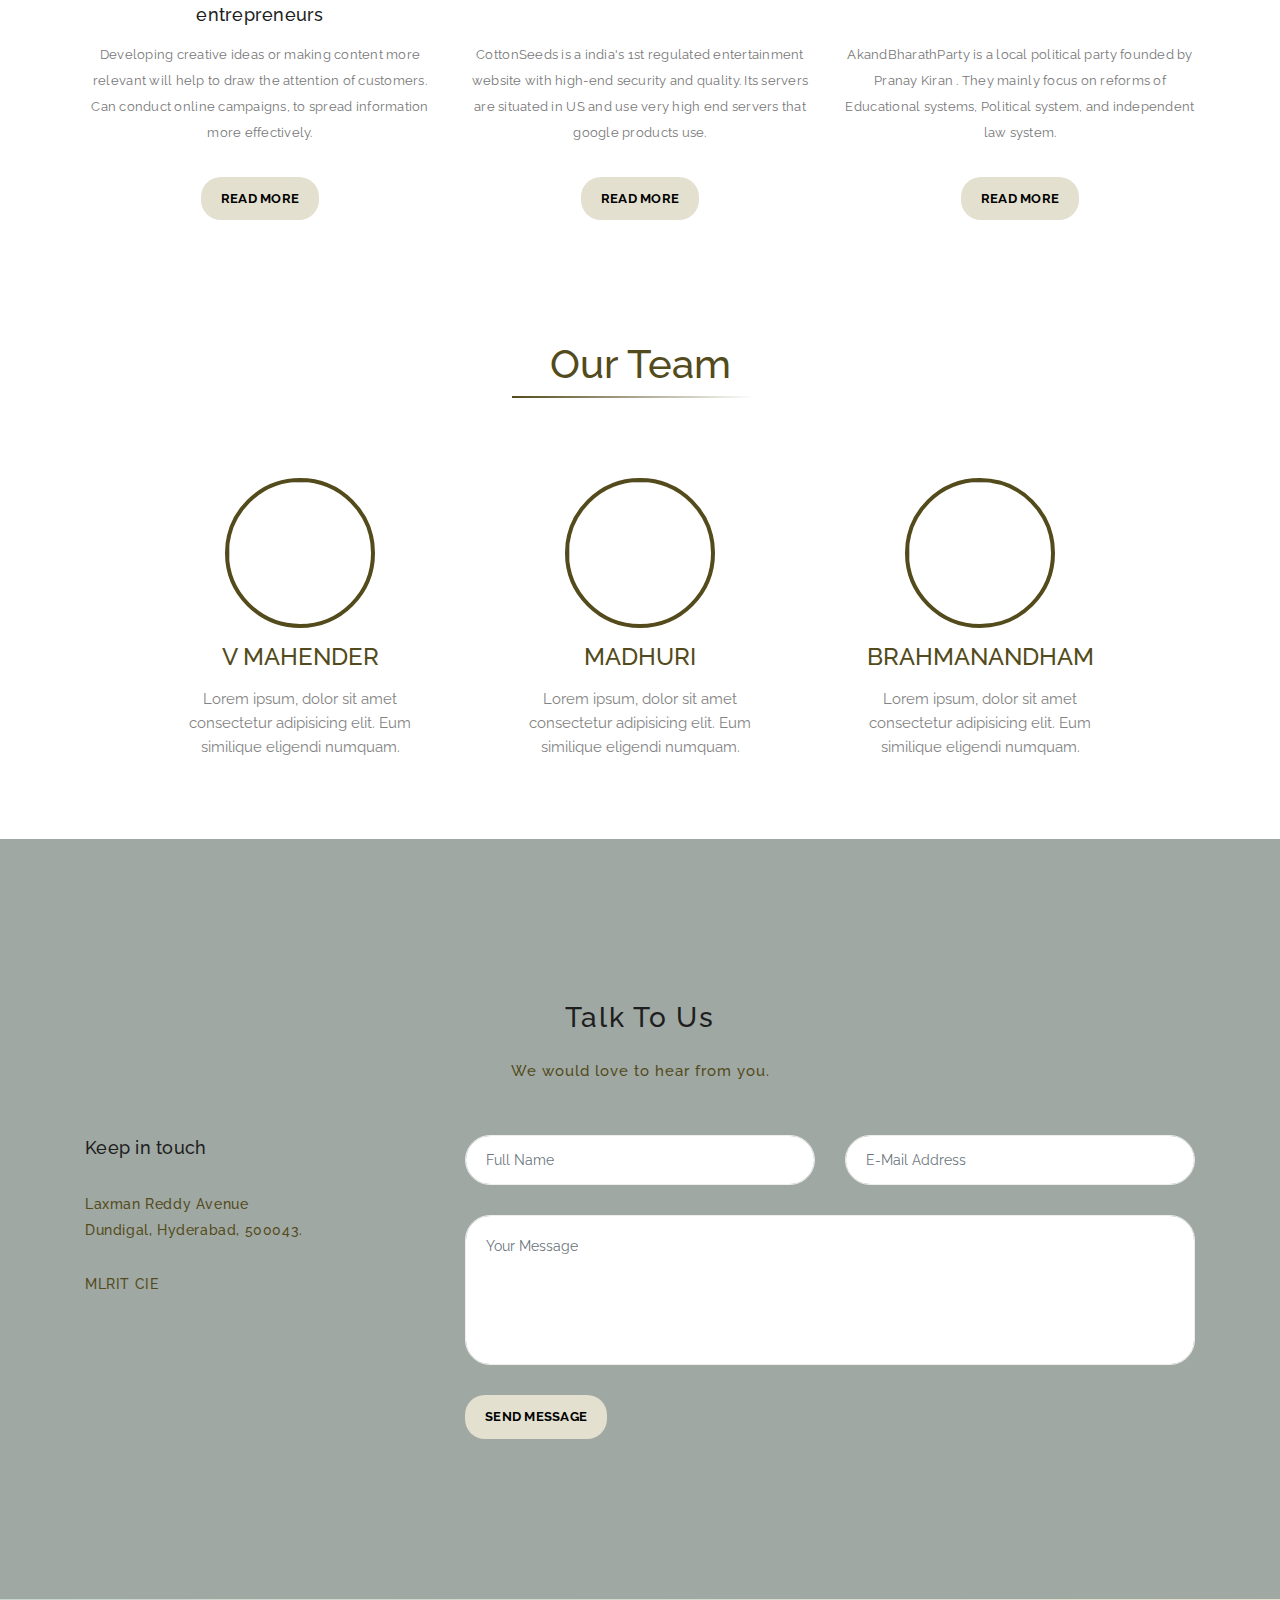
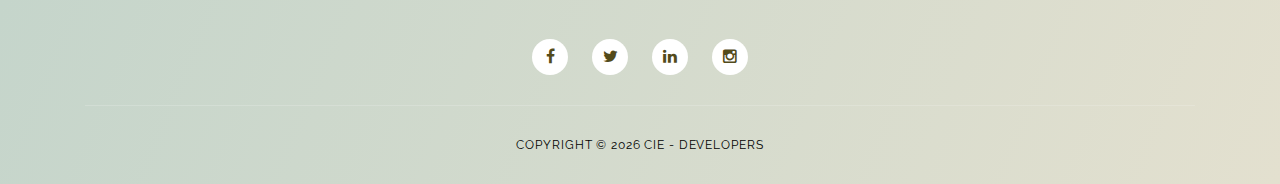
==== commit 507b1518: "CIE: fix unwanted margins in patners section" ====
--- a/index.html
+++ b/index.html
@@ -501,12 +501,8 @@
     </section>
     <!-- ***** Testimonials End ***** -->
 
-    <!-- ***** Pricing Plans Start ***** -->
-    <section
-      class="section colored"
-      id="pricing-plans"
-      style="margin-bottom: 20%"
-    >
+    <!-- ***** Partners Start ***** -->
+    <section class="section colored" id="pricing-plans">
       <div class="container">
         <!-- ***** Section Title Start ***** -->
         <div class="row">
@@ -533,7 +529,6 @@
             justify-items: center;
           "
         >
-          <!-- ***** Pricing Item Start ***** -->
           <div
             class="patner-box"
             data-scroll-reveal="enter bottom move 50px over 0.6s after 0.2s"
@@ -606,13 +601,10 @@
           >
             <img src="assets\patners\WADWANIpng.png" width="100px" />
           </div>
-          <!-- ***** Pricing Item End ***** -->
-
-          <!-- ***** Pricing Item End ***** -->
         </div>
       </div>
     </section>
-    <!-- ***** Pricing Plans End ***** -->
+    <!-- ***** Partners End ***** -->
 
     <!-- ***** Counter Parallax Start ***** -->
     <section class="counter">
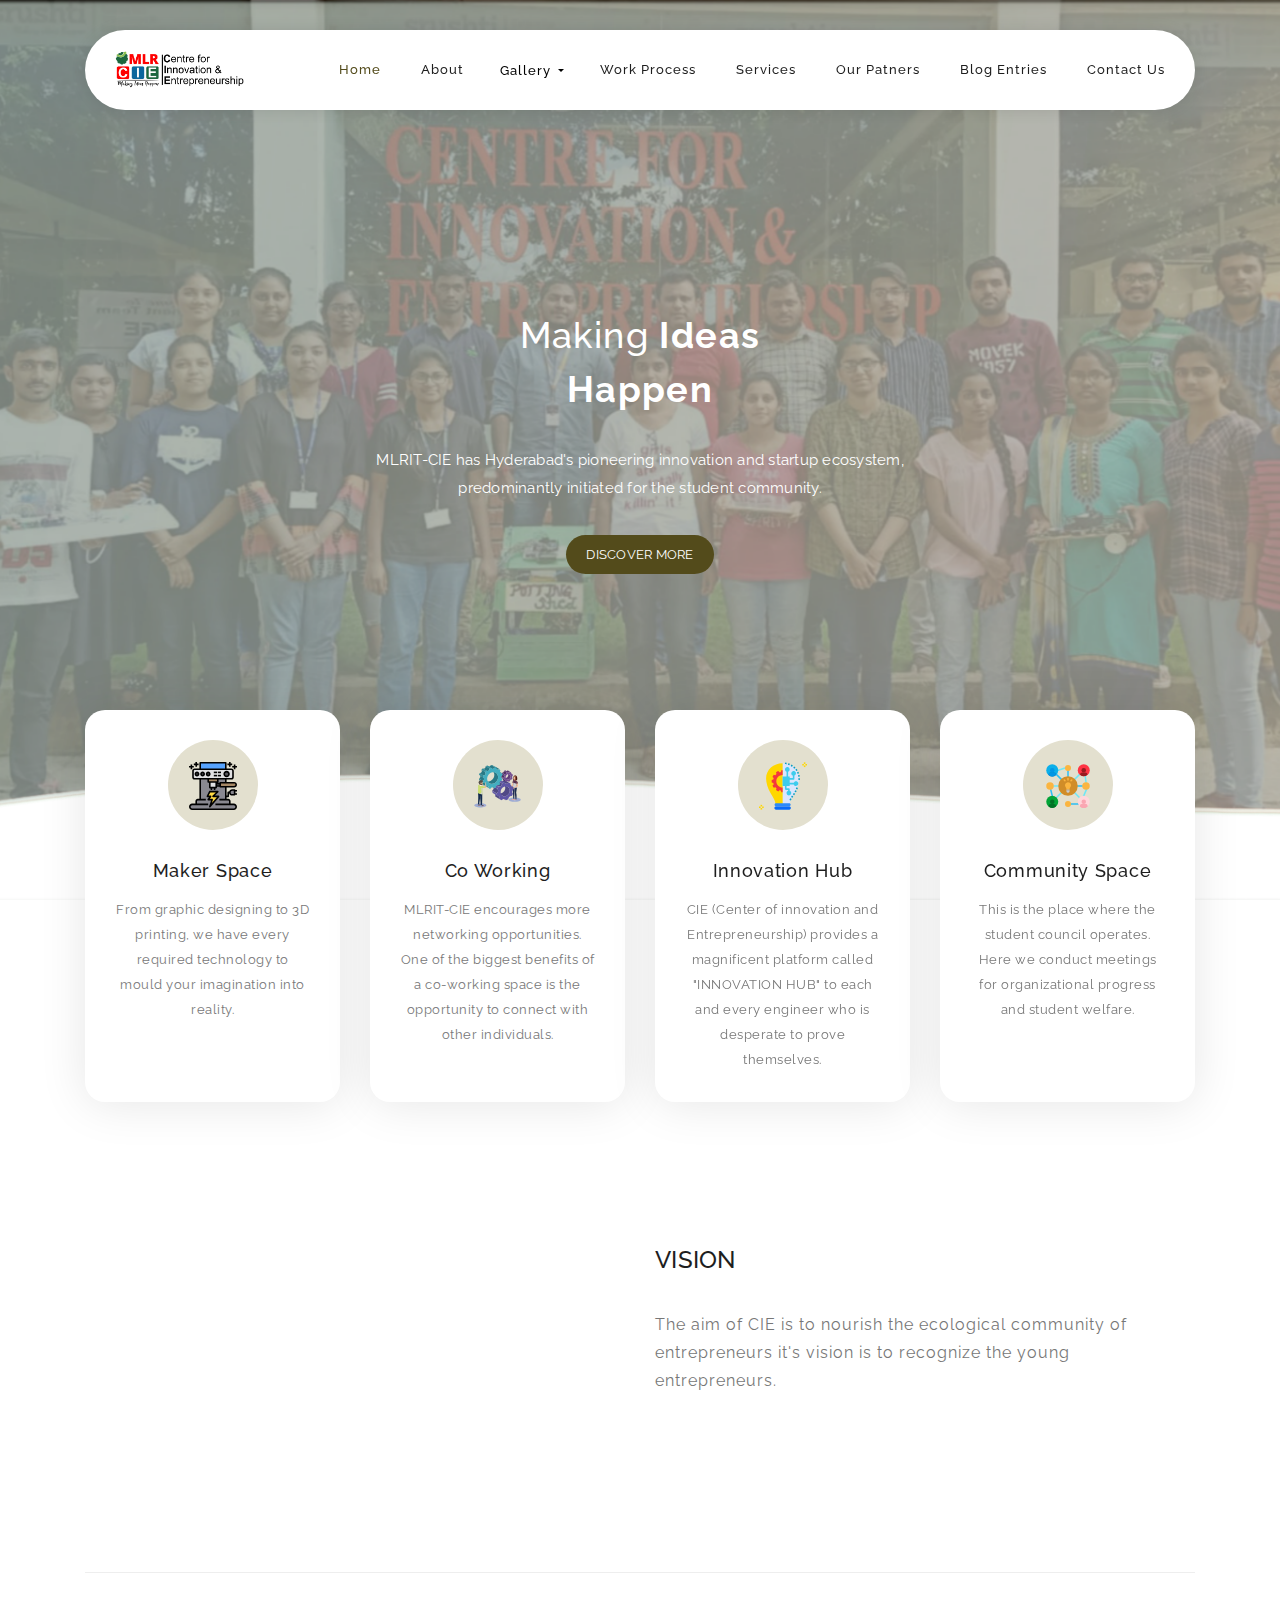
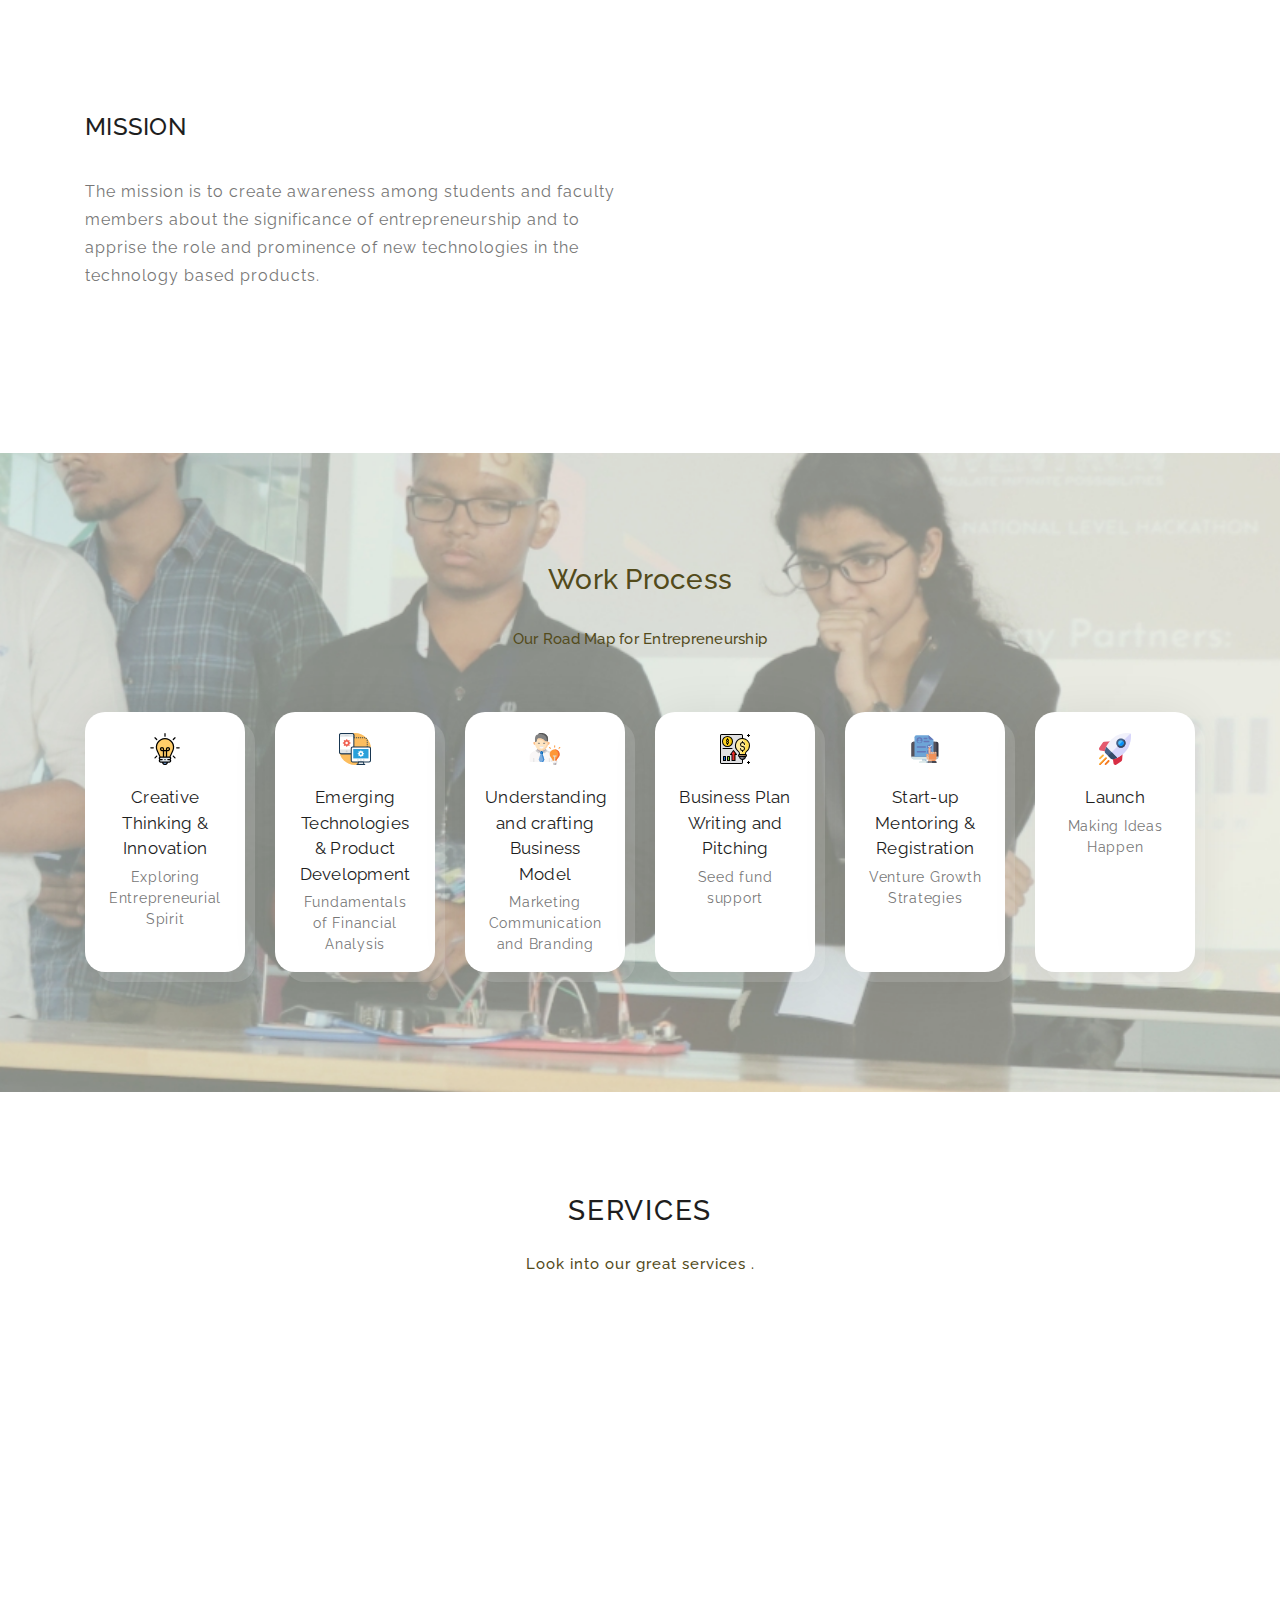
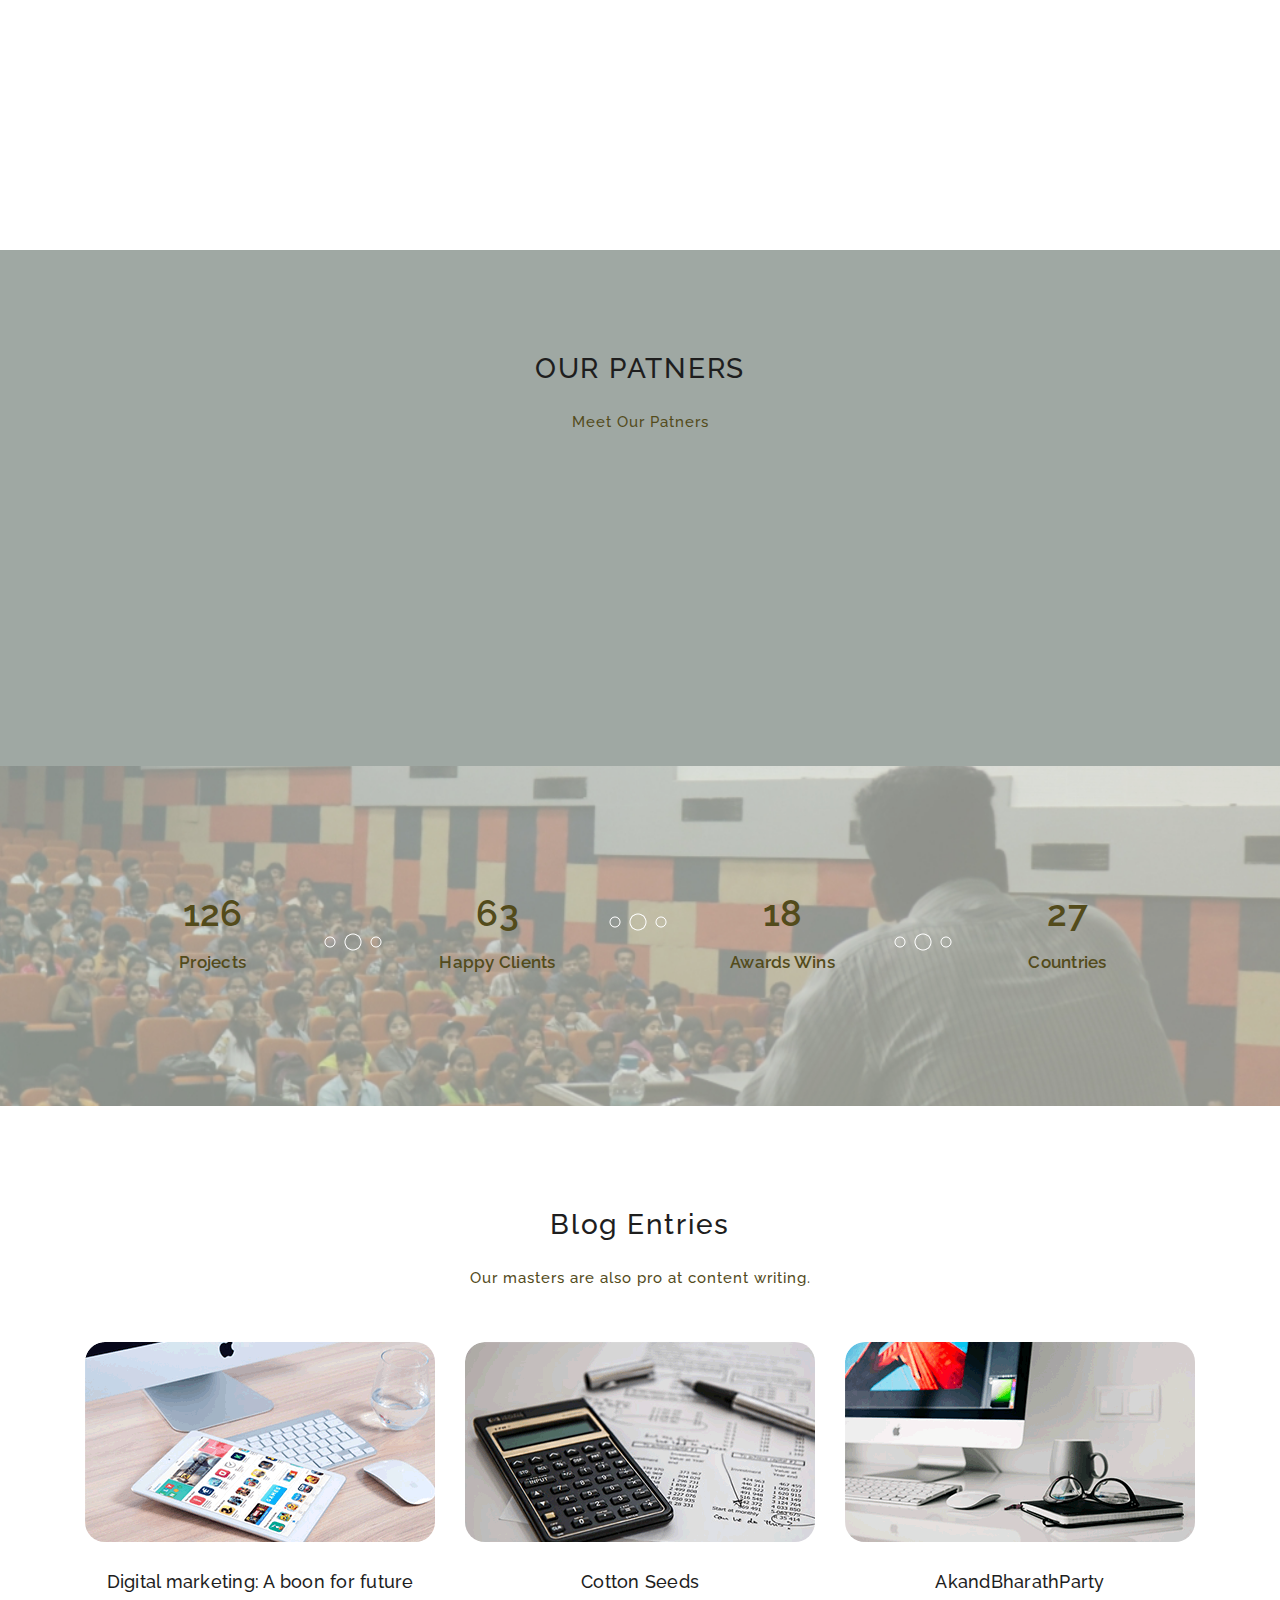
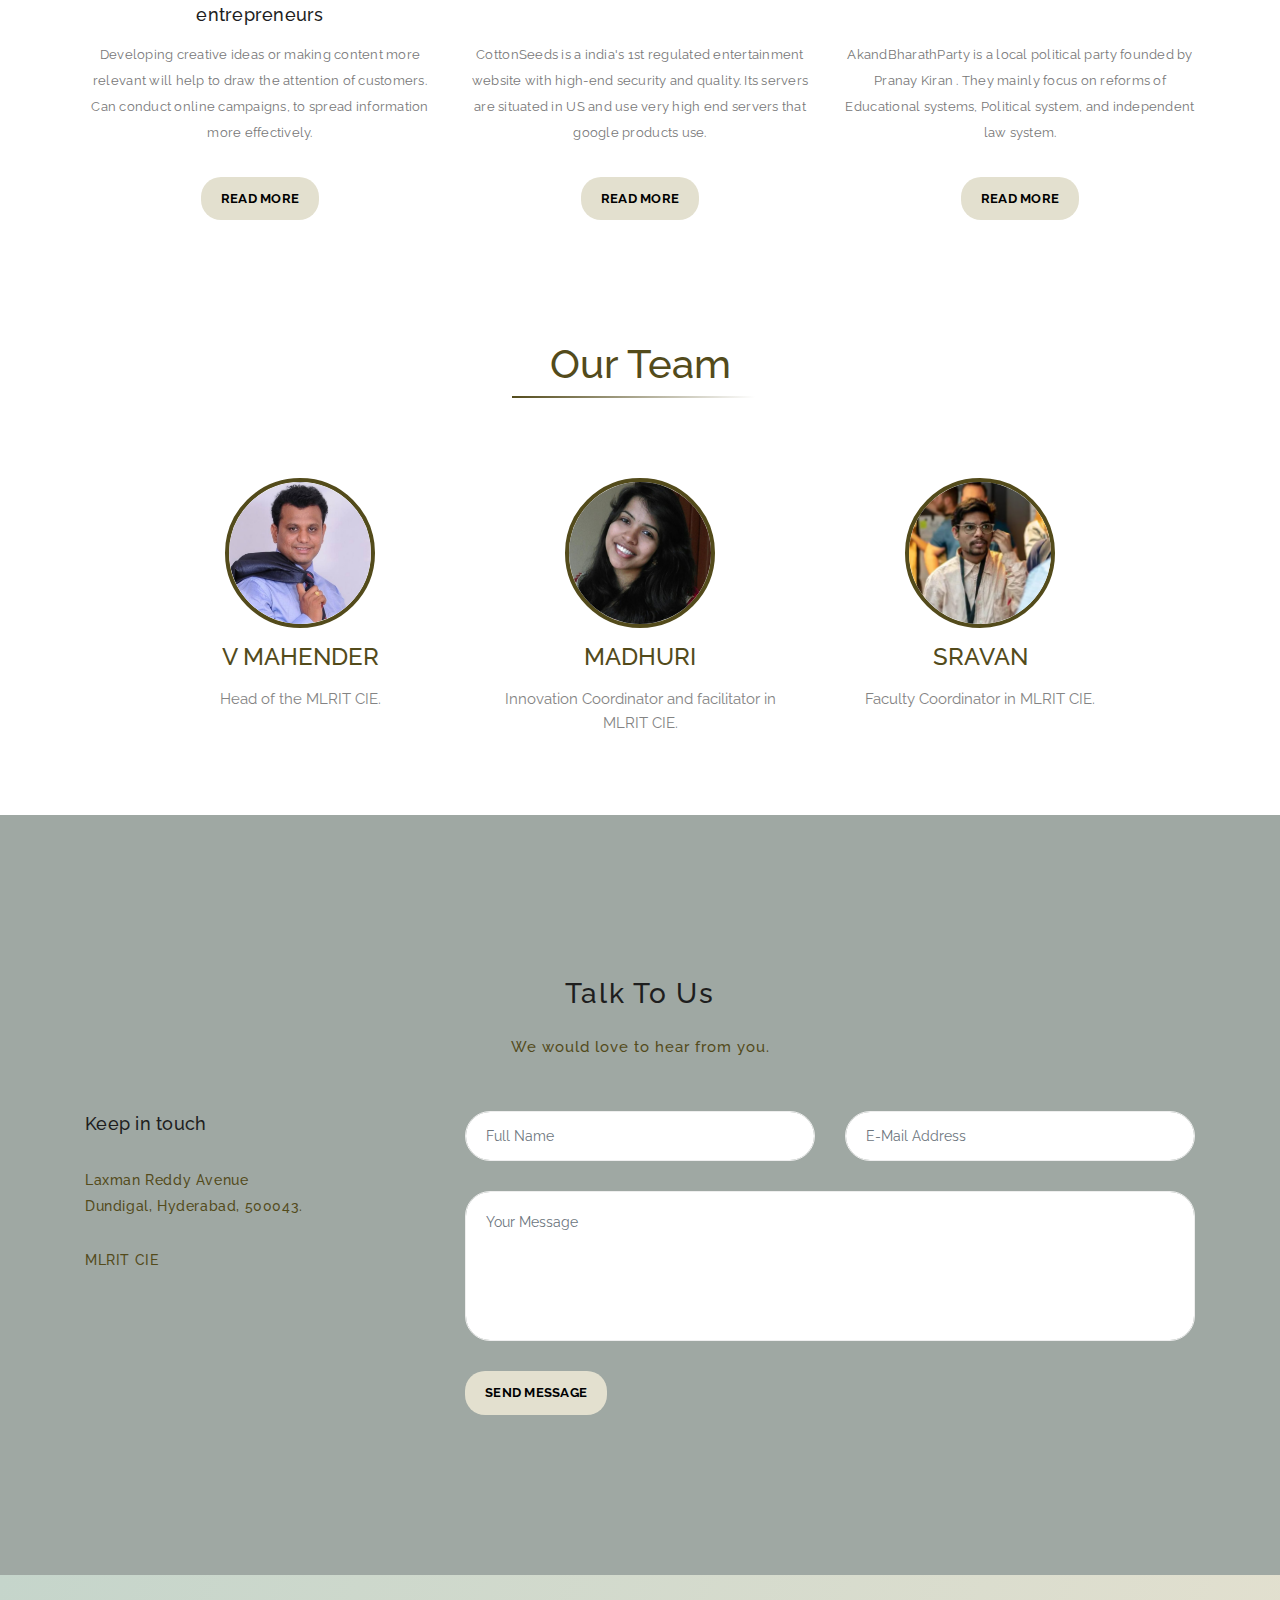
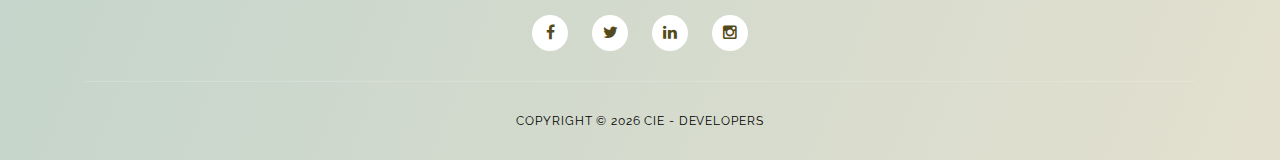
==== commit 6edd7a83: "CIE: update core team" ====
--- a/index.html
+++ b/index.html
@@ -737,27 +737,24 @@
       <h1 class="title">our team</h1>
       <div class="team-row">
         <div class="member">
-          <img src="https://wallpapercave.com/wp/wp7041340.jpg" alt="" />
+          <img src="assets\images\L0\head.png" alt="" />
           <h2>V Mahender</h2>
           <p>
-            Lorem ipsum, dolor sit amet consectetur adipisicing elit. Eum
-            similique eligendi numquam.
+            Head of the MLRIT CIE.
           </p>
         </div>
         <div class="member">
-          <img src="https://wallpapercave.com/wp/wp7041340.jpg" alt="" />
+          <img src="assets\images\L0\Madhuri mam cie.jpeg" alt="" />
           <h2>Madhuri</h2>
           <p>
-            Lorem ipsum, dolor sit amet consectetur adipisicing elit. Eum
-            similique eligendi numquam.
+            Innovation Coordinator and facilitator in MLRIT CIE.
           </p>
         </div>
         <div class="member">
-          <img src="https://wallpapercave.com/wp/wp7041340.jpg" alt="" />
-          <h2>BrahmaNandham</h2>
+          <img src="assets\images\L0\sravan-sir.jpeg" alt="" />
+          <h2>Sravan</h2>
           <p>
-            Lorem ipsum, dolor sit amet consectetur adipisicing elit. Eum
-            similique eligendi numquam.
+            Faculty Coordinator in MLRIT CIE.
           </p>
         </div>
       </div>
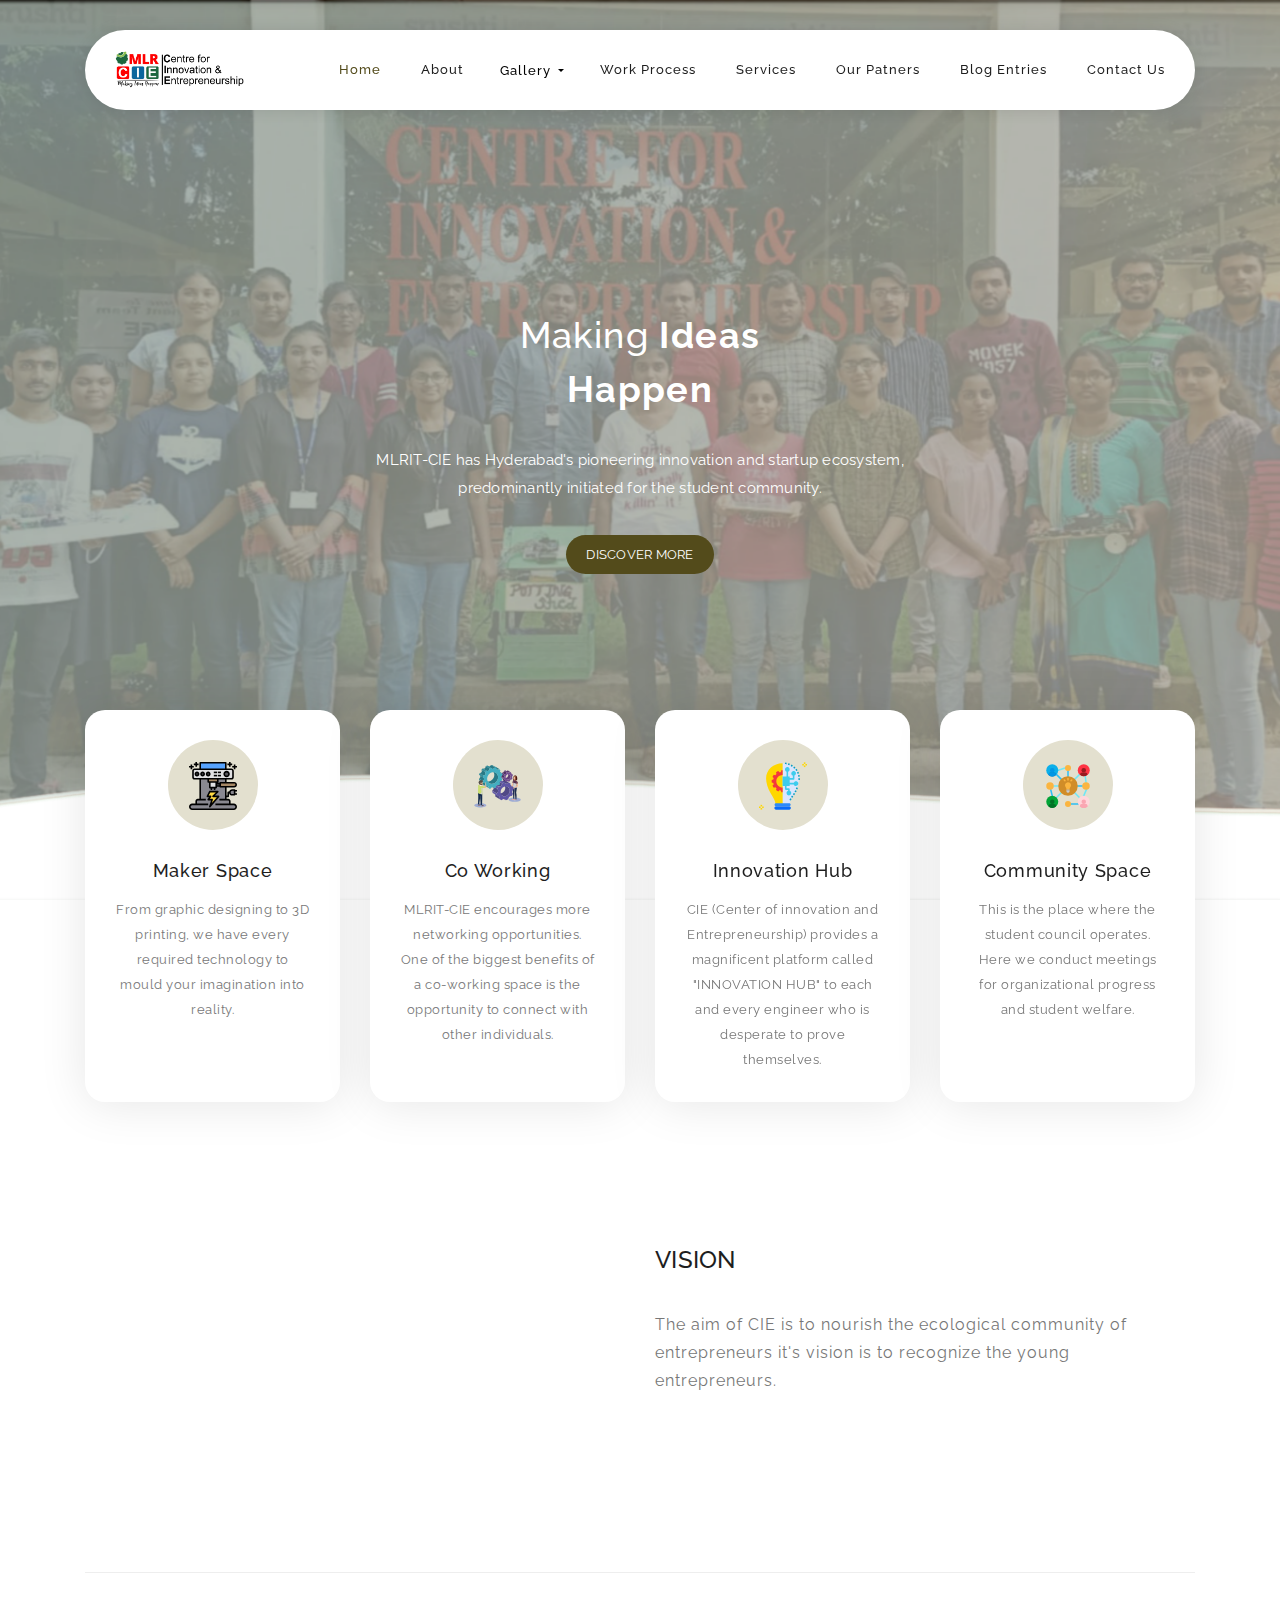
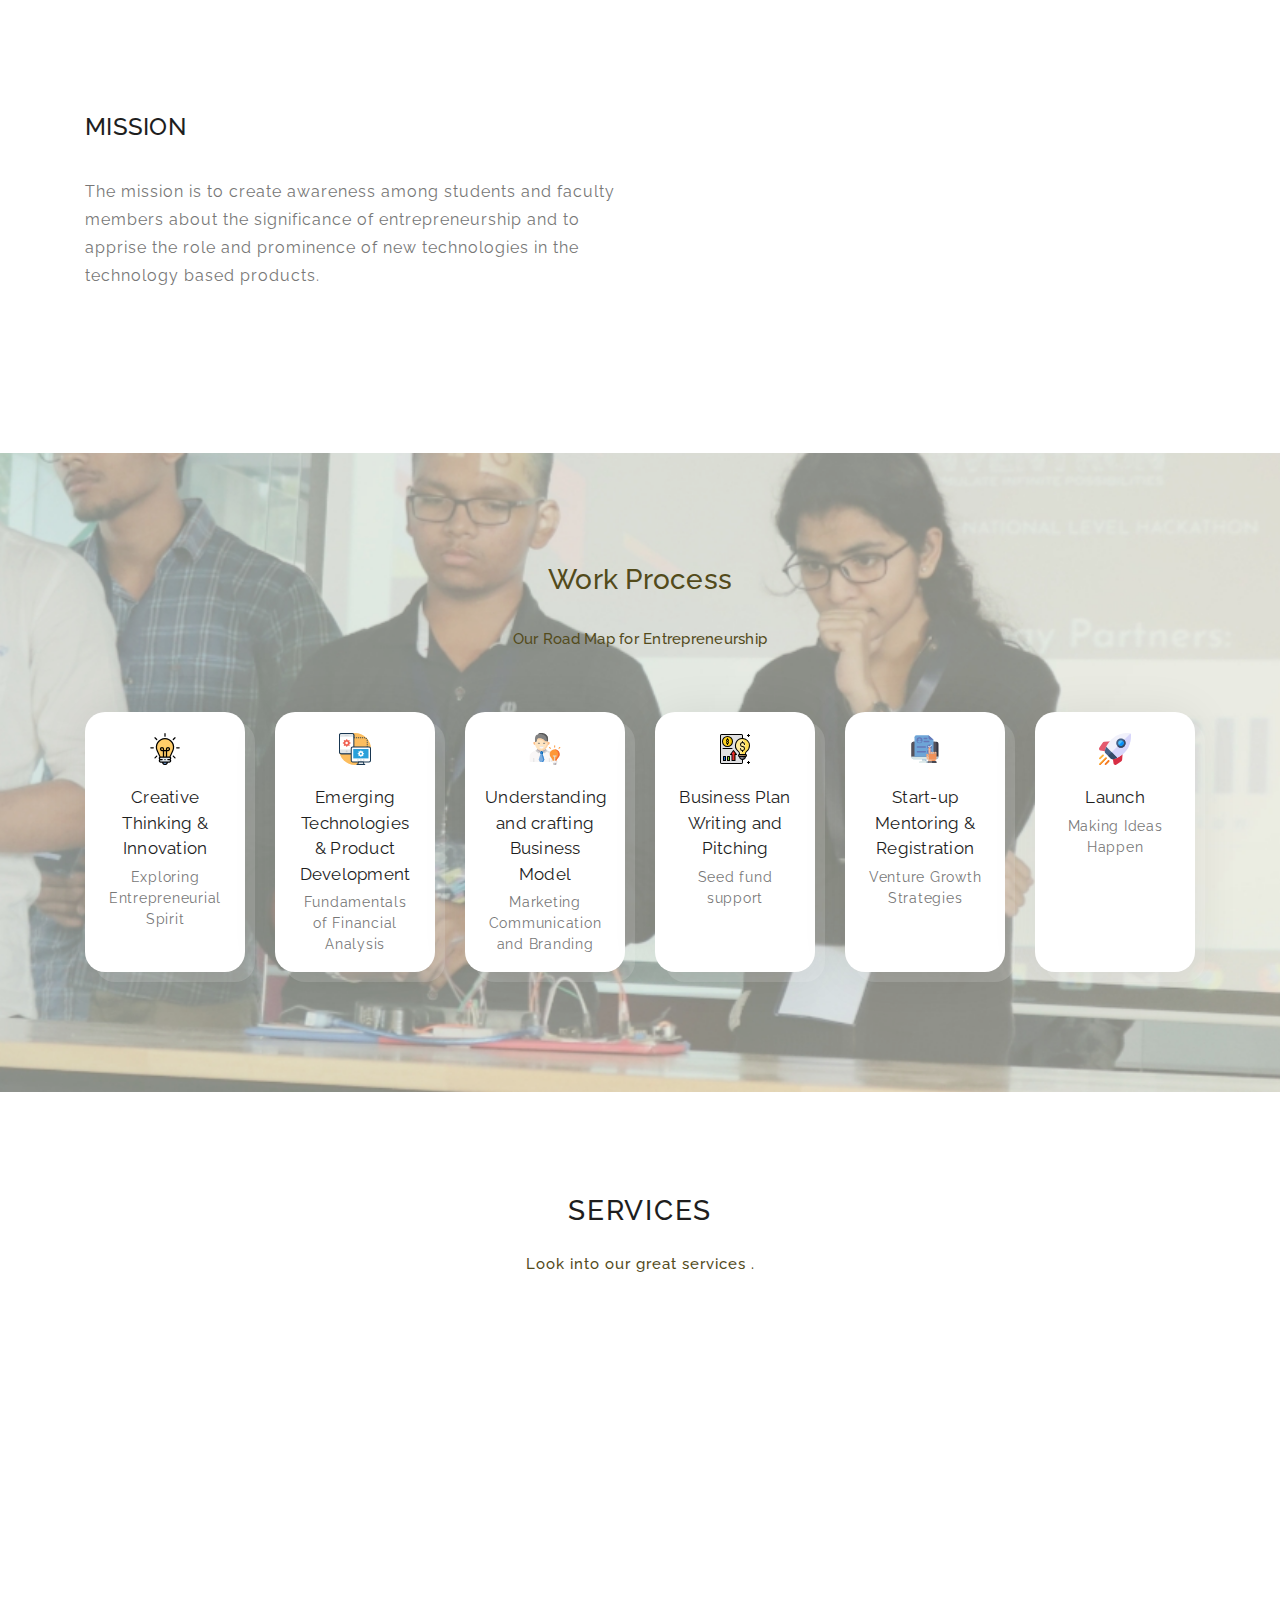
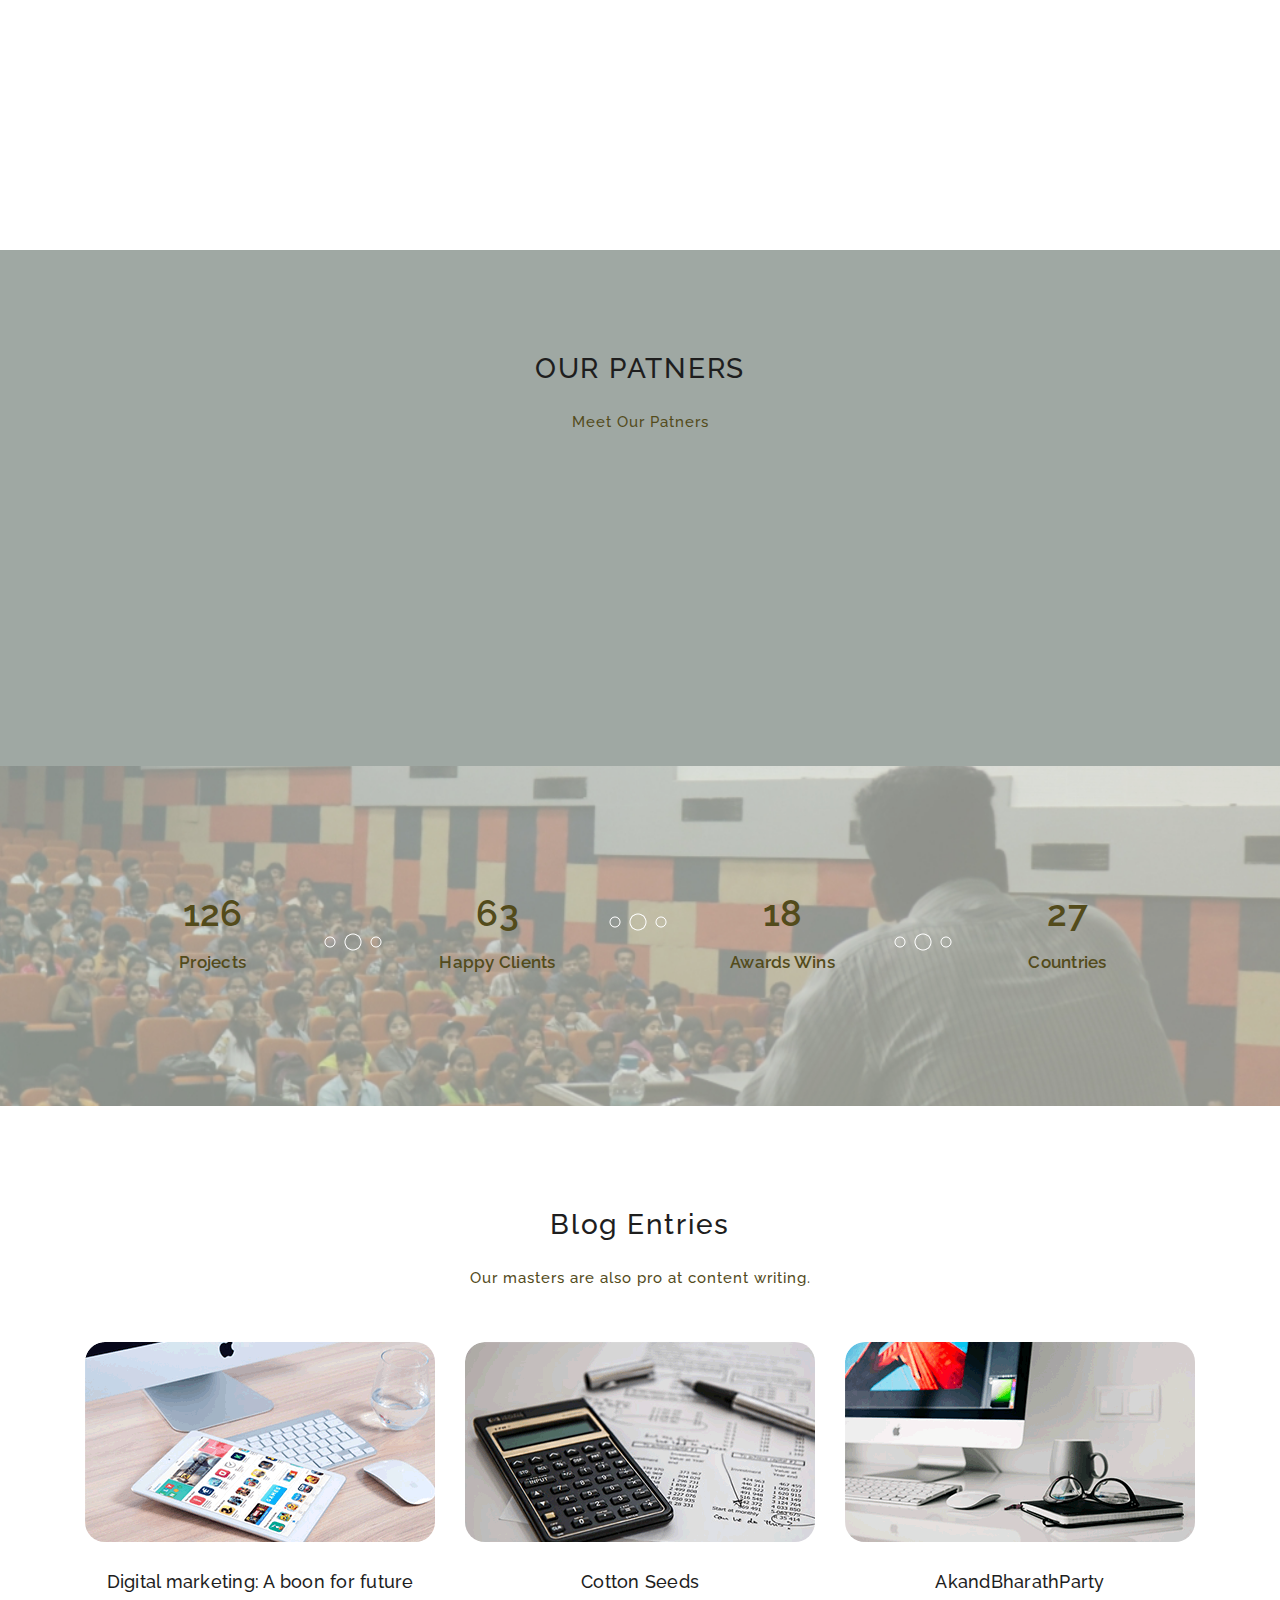
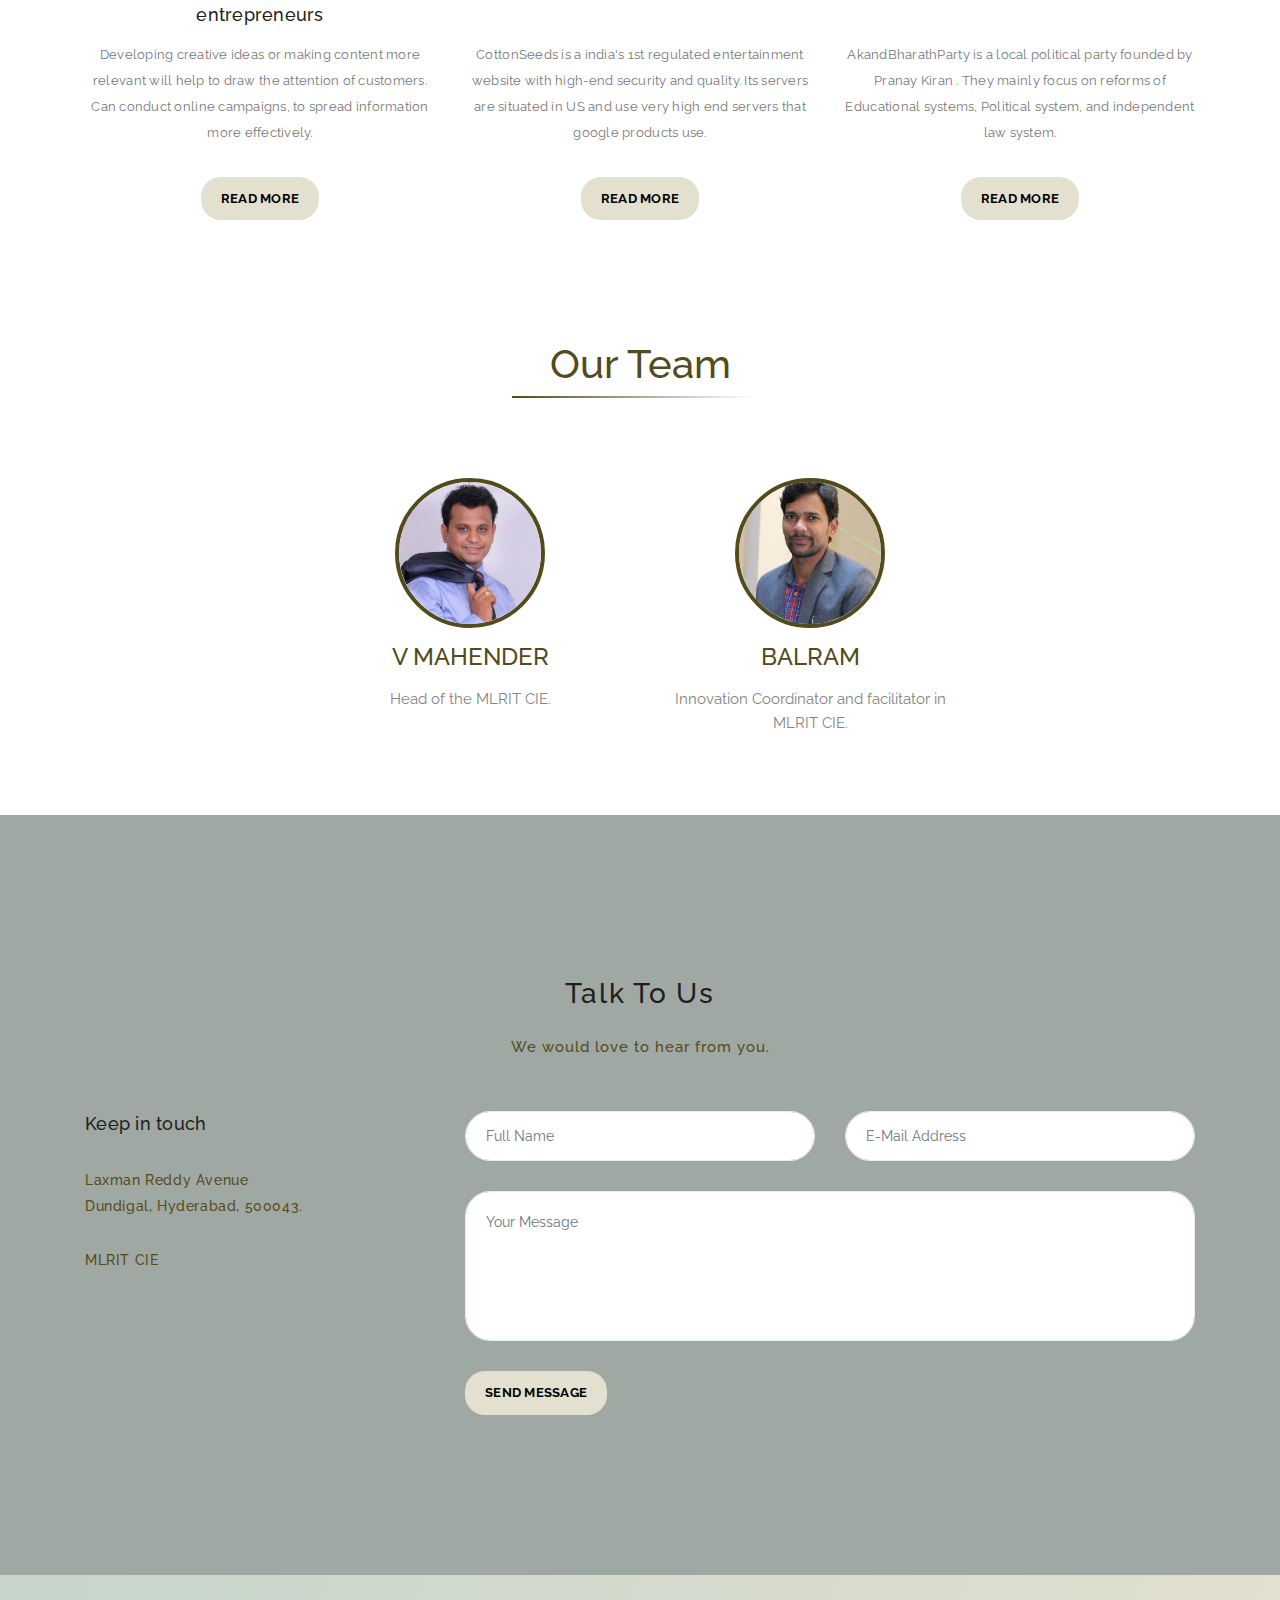
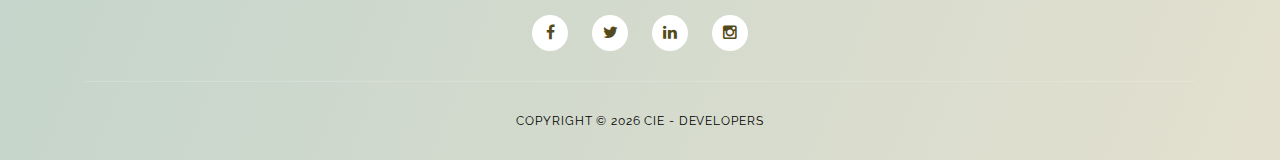
==== commit c049b5b7: "CIE: Updated Member Details" ====
--- a/index.html
+++ b/index.html
@@ -126,7 +126,7 @@
             <div
               class="offset-xl-3 col-xl-6 offset-lg-2 col-lg-8 col-md-12 col-sm-12"
             >
-              <h1>
+              <h1 style="text-shadow: 0px ;">
                 Making <strong>Ideas</strong><br />
                 <strong>Happen</strong>
               </h1>
@@ -744,19 +744,13 @@
           </p>
         </div>
         <div class="member">
-          <img src="assets\images\L0\Madhuri mam cie.jpeg" alt="" />
-          <h2>Madhuri</h2>
+          <img src="assets/images/L0/balram.jpg" alt="" />
+          <h2>Balram </h2>
           <p>
             Innovation Coordinator and facilitator in MLRIT CIE.
           </p>
         </div>
-        <div class="member">
-          <img src="assets\images\L0\sravan-sir.jpeg" alt="" />
-          <h2>Sravan</h2>
-          <p>
-            Faculty Coordinator in MLRIT CIE.
-          </p>
-        </div>
+        
       </div>
     </section>
     <!-- ***** Core Team ***** -->
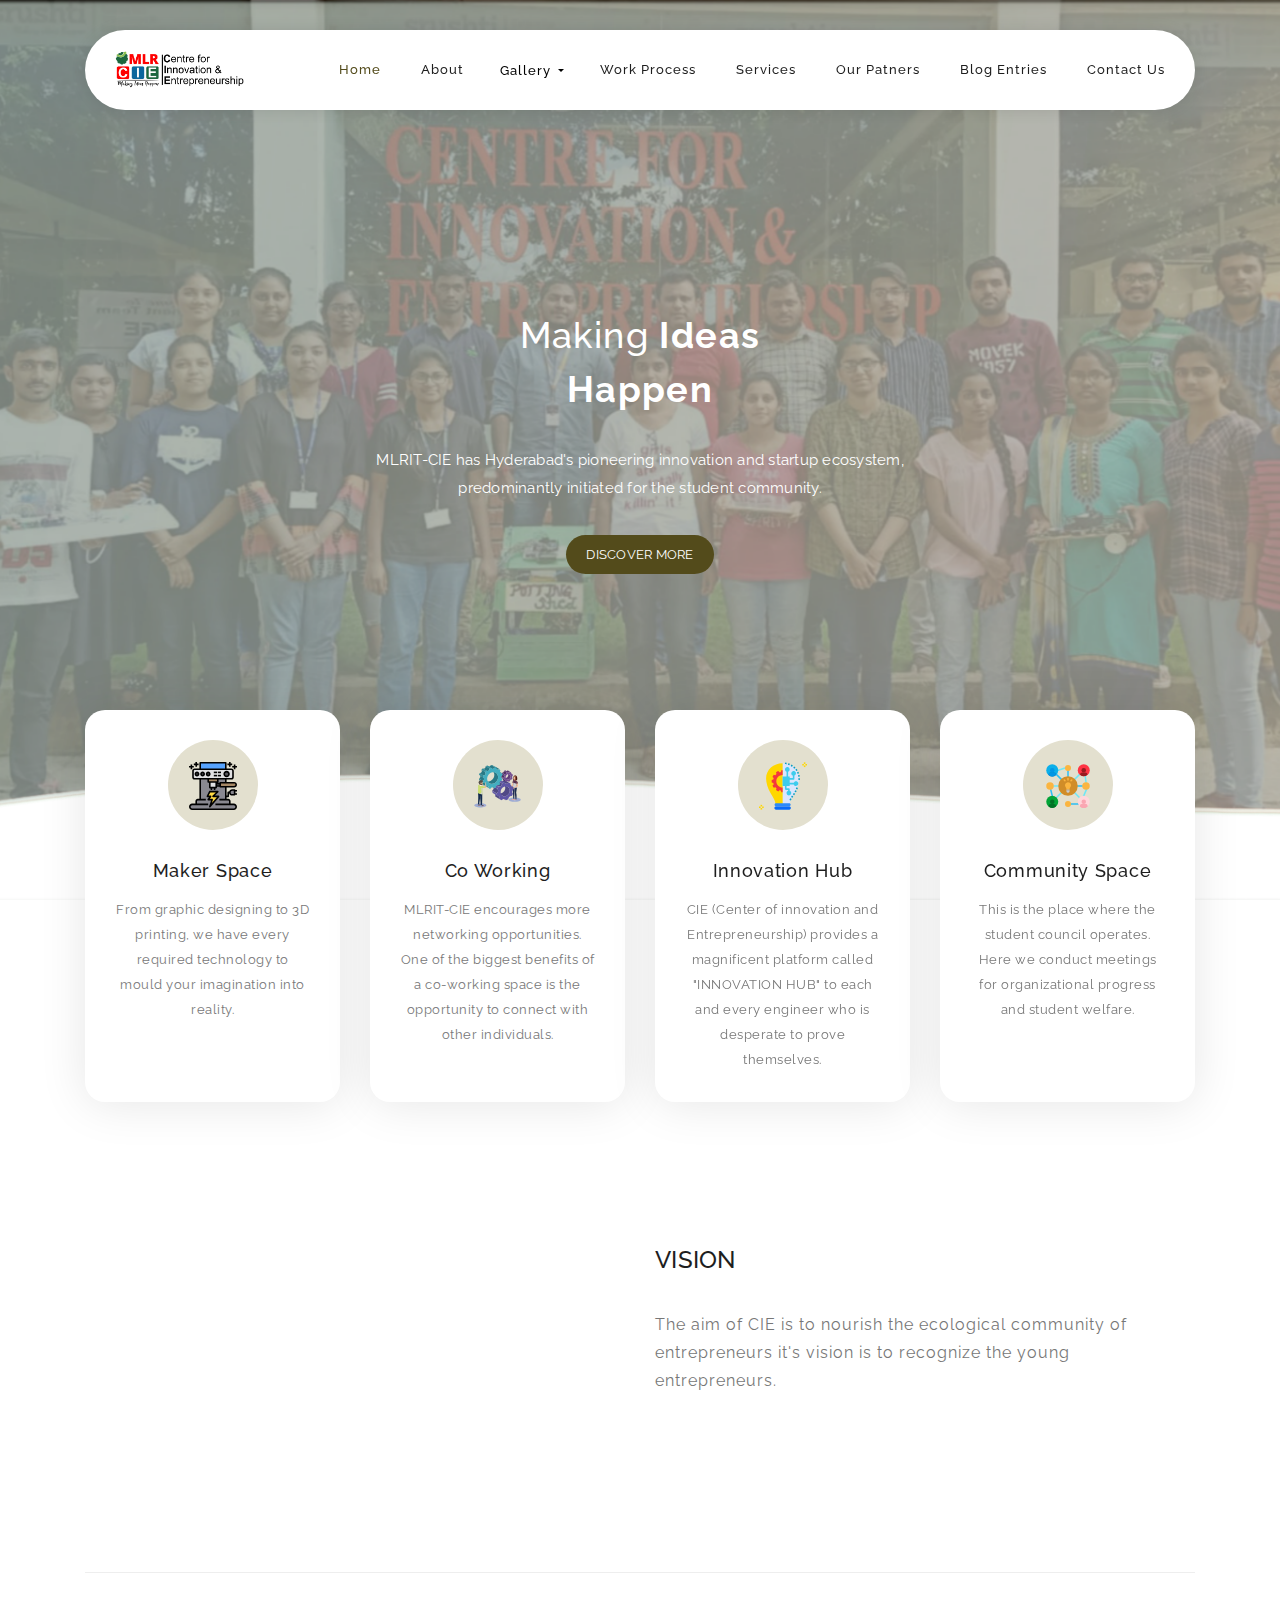
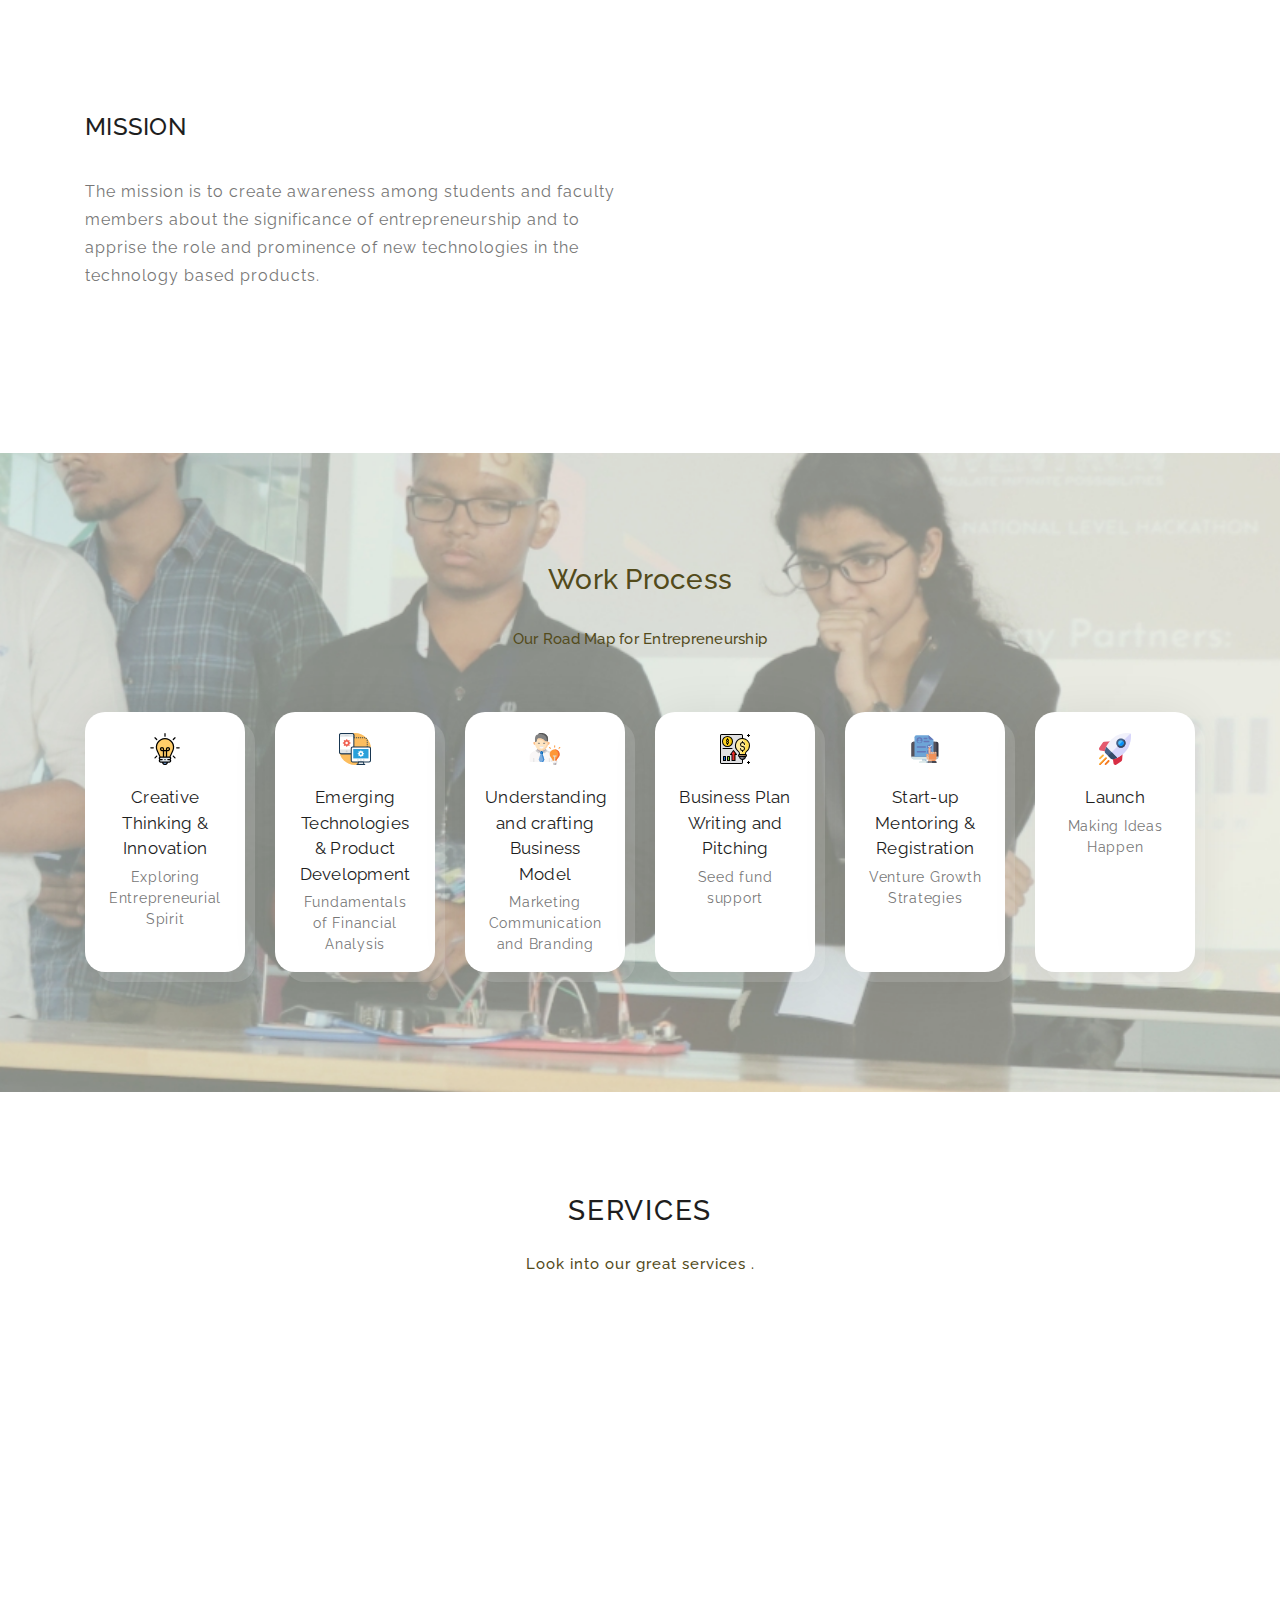
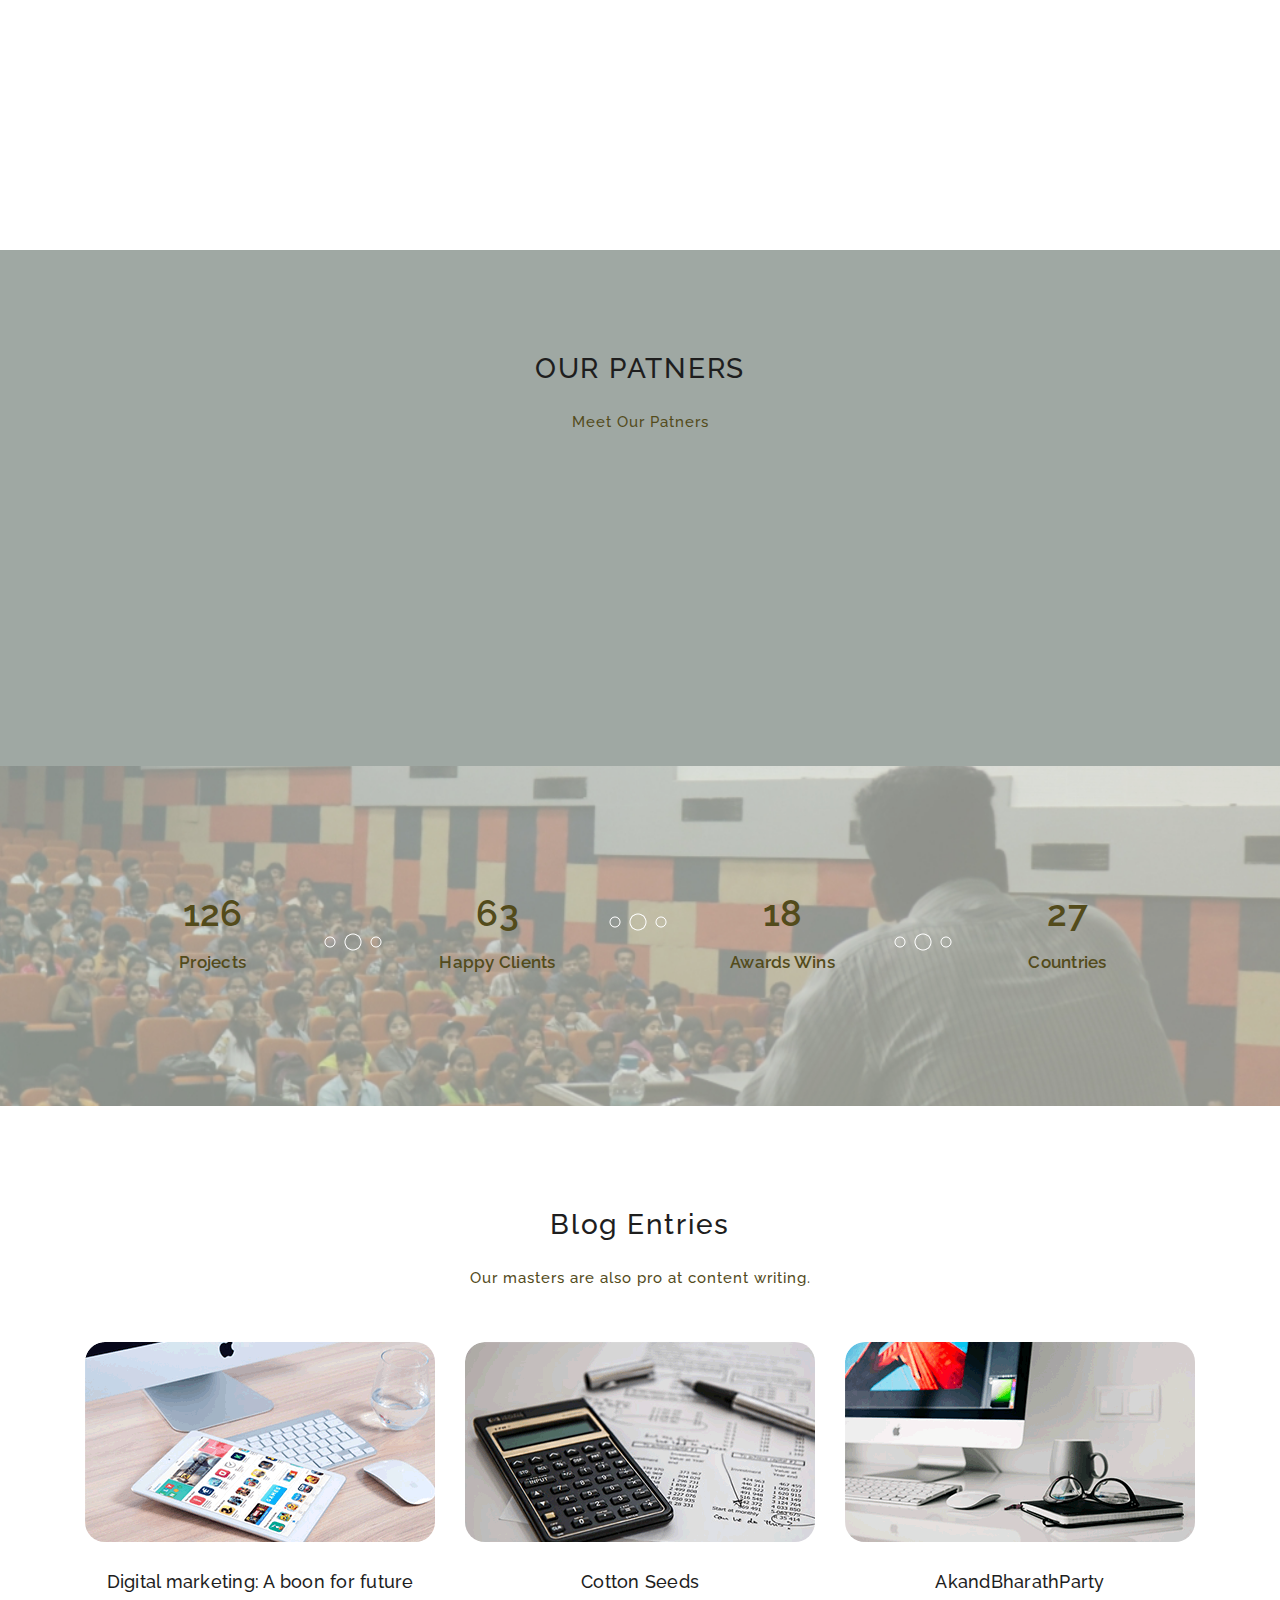
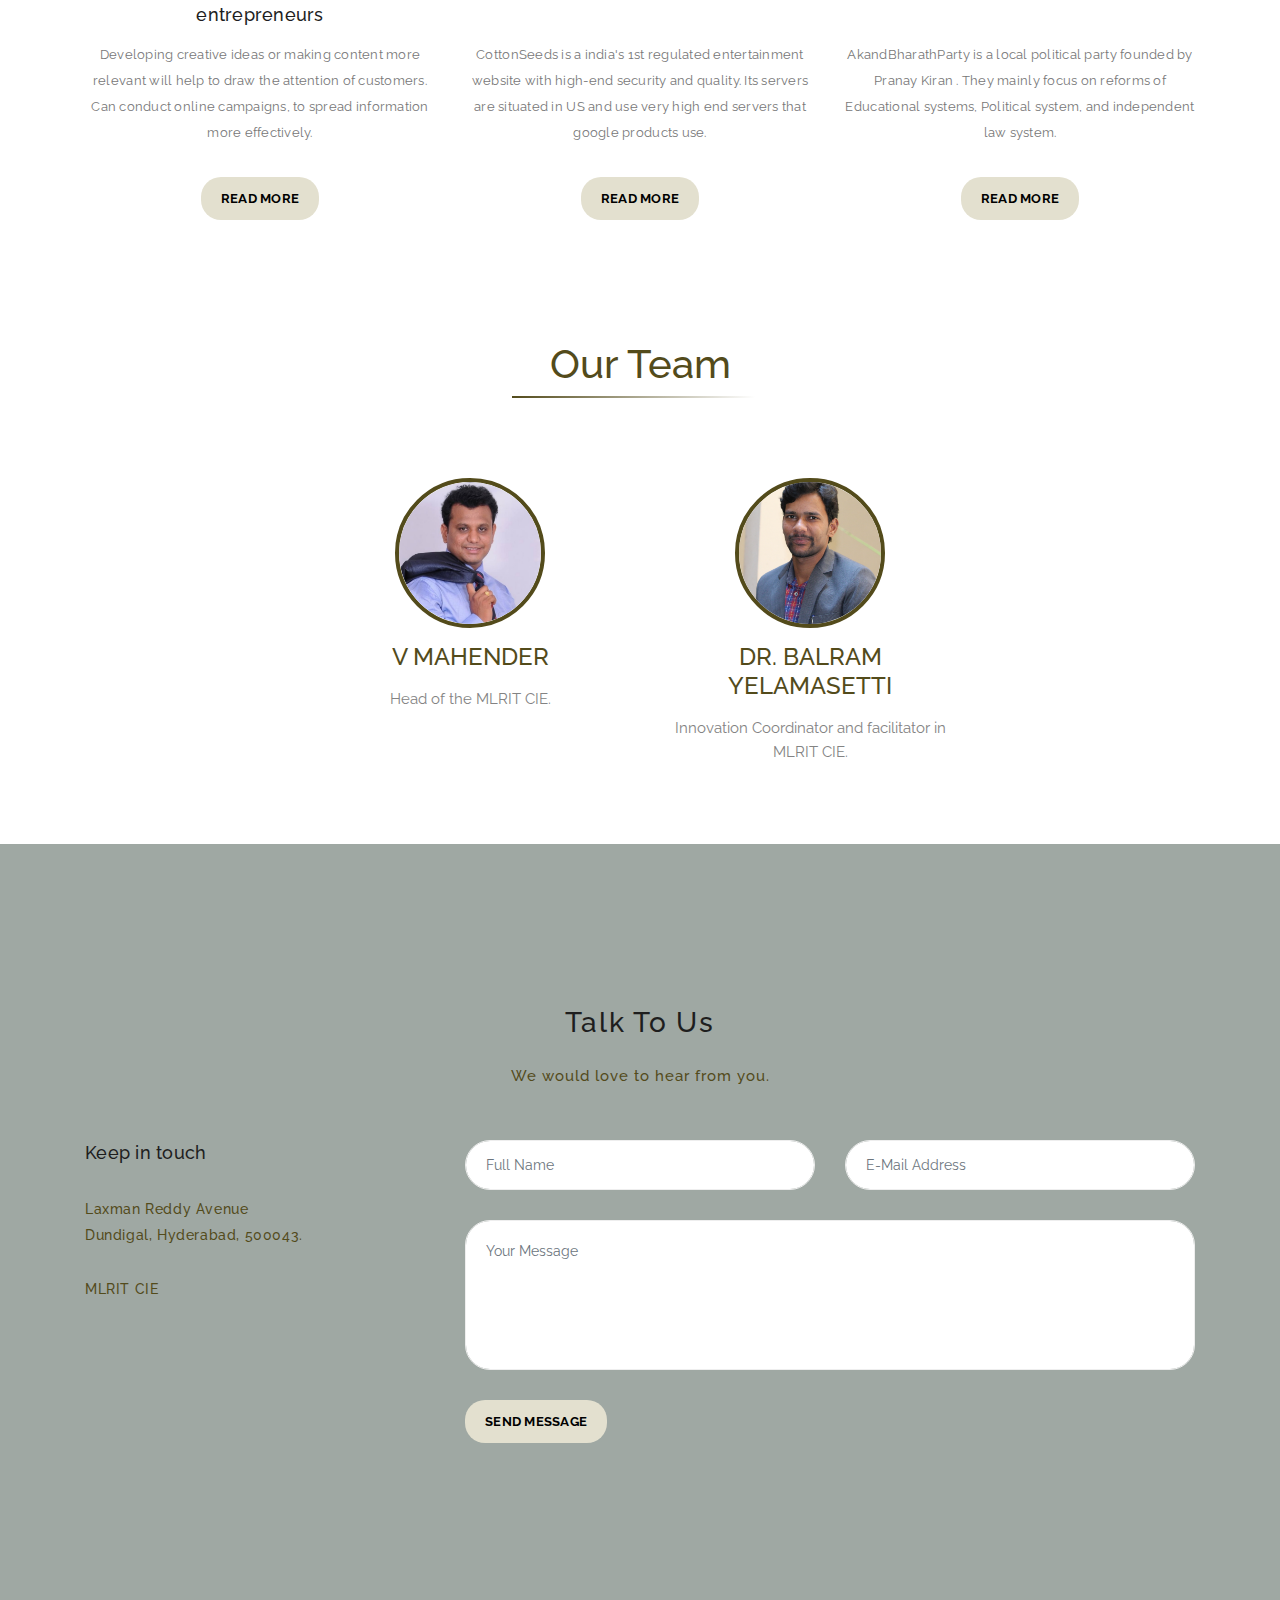
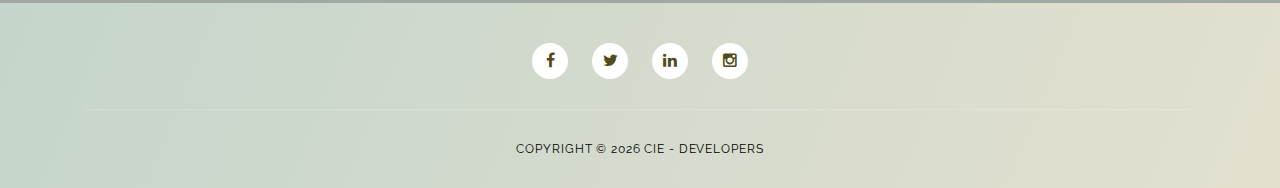
==== commit 401f7244: "CIE: Updated Member Details" ====
--- a/index.html
+++ b/index.html
@@ -745,7 +745,7 @@
         </div>
         <div class="member">
           <img src="assets/images/L0/balram.jpg" alt="" />
-          <h2>Balram </h2>
+          <h2>Dr. Balram Yelamasetti</h2>
           <p>
             Innovation Coordinator and facilitator in MLRIT CIE.
           </p>
